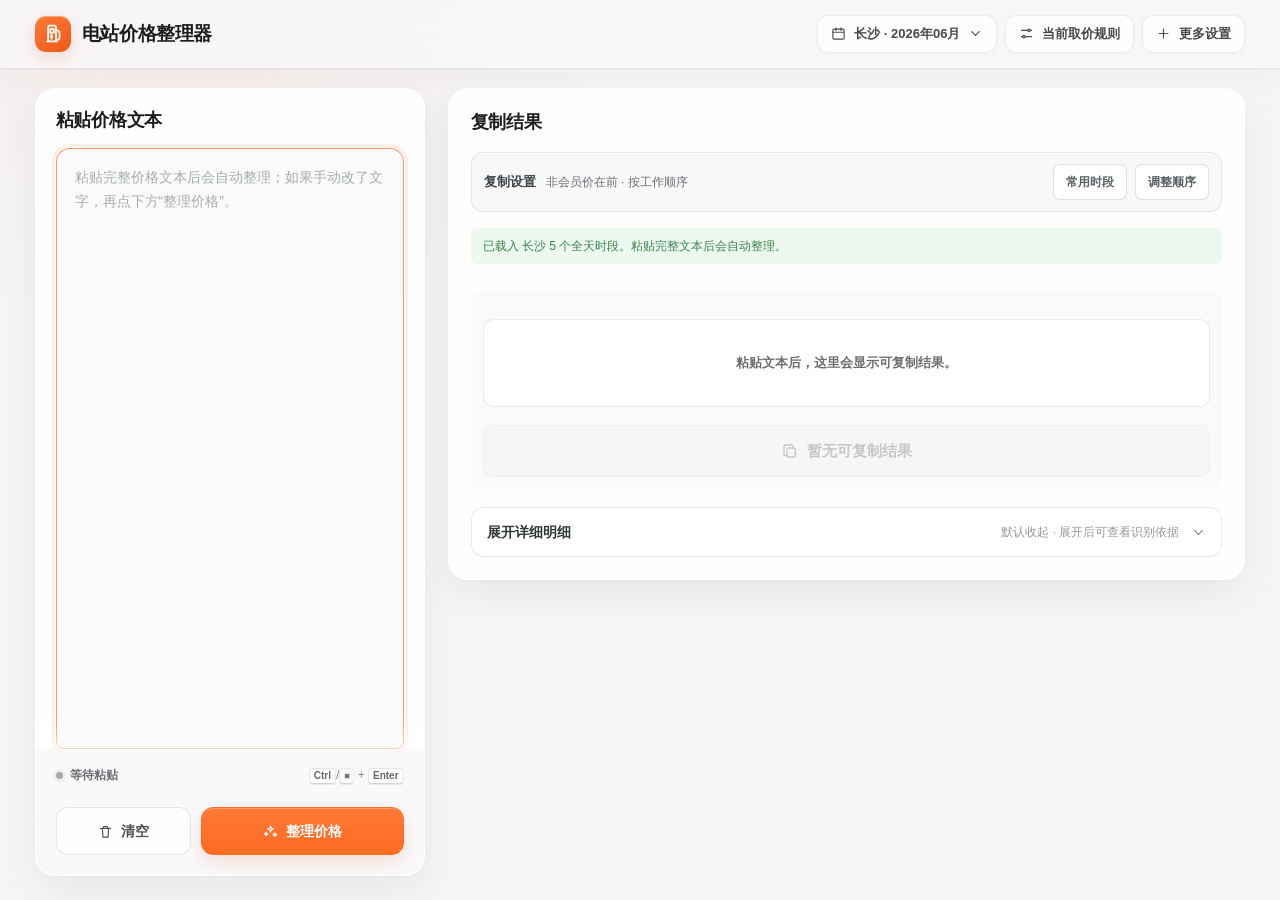
==== index.html @ b7d15fea "优化输入工作台与浮层交互" ====
<!doctype html>
<!--
版本：A+ 极简高频工作台 v03（2026-07-12）
更新内容：入口 HTML 同步为左右两栏结构；地区和月份收纳为紧凑状态按钮；复制结果使用动态价格块。
-->
<html lang="zh-CN">
<head>
  <meta charset="utf-8">
  <meta name="viewport" content="width=device-width, initial-scale=1">
  <title>电站价格整理器</title>
  <link rel="icon" href="data:,">
  <link rel="stylesheet" href="电站价格整理器.css">
</head>
<body class="v4 compact-html">
  <svg class="svg-sprite" aria-hidden="true" focusable="false">
    <defs>
      <symbol id="i-station" viewBox="0 0 24 24"><path d="M7 21V5a2 2 0 0 1 2-2h5a2 2 0 0 1 2 2v16"/><path d="M9.5 7h4v4h-4zM6 21h11"/><path d="M16 8h1.5L20 10.5V17a2 2 0 0 1-2 2h-2"/><path d="m11 13-1.2 2.4H12L10.7 18"/></symbol>
      <symbol id="i-bolt" viewBox="0 0 24 24"><path d="M13.5 2 5 13h6l-1 9 9-12h-6.5l1-8Z"/></symbol>
      <symbol id="i-chevron-right" viewBox="0 0 24 24"><path d="m9 5 7 7-7 7"/></symbol>
      <symbol id="i-chevron-down" viewBox="0 0 24 24"><path d="m6 9 6 6 6-6"/></symbol>
      <symbol id="i-pin" viewBox="0 0 24 24"><path d="M20 10c0 5-8 12-8 12S4 15 4 10a8 8 0 1 1 16 0Z"/><circle cx="12" cy="10" r="2.5"/></symbol>
      <symbol id="i-calendar" viewBox="0 0 24 24"><rect x="3" y="5" width="18" height="16" rx="2"/><path d="M16 3v4M8 3v4M3 10h18"/></symbol>
      <symbol id="i-help" viewBox="0 0 24 24"><circle cx="12" cy="12" r="9"/><path d="M9.8 9a2.3 2.3 0 1 1 3.8 1.75c-1 .76-1.6 1.18-1.6 2.25M12 17h.01"/></symbol>
      <symbol id="i-file" viewBox="0 0 24 24"><path d="M6 3h8l4 4v14H6z"/><path d="M14 3v5h5M9 13h6M9 17h6"/></symbol>
      <symbol id="i-sparkles" viewBox="0 0 24 24"><path d="m12 3 1.3 3.7L17 8l-3.7 1.3L12 13l-1.3-3.7L7 8l3.7-1.3L12 3ZM19 14l.8 2.2L22 17l-2.2.8L19 20l-.8-2.2L16 17l2.2-.8L19 14ZM5 13l.8 2.2L8 16l-2.2.8L5 19l-.8-2.2L2 16l2.2-.8L5 13Z"/></symbol>
      <symbol id="i-lightbulb" viewBox="0 0 24 24"><path d="M9 18h6M10 22h4M8.7 15.5A7 7 0 1 1 15.3 15.5c-.8.6-1.3 1.4-1.3 2.5h-4c0-1.1-.5-1.9-1.3-2.5Z"/></symbol>
      <symbol id="i-moon" viewBox="0 0 24 24"><path d="M19 15.5A8 8 0 0 1 8.5 5 8 8 0 1 0 19 15.5Z"/></symbol>
      <symbol id="i-flat" viewBox="0 0 24 24"><circle cx="12" cy="12" r="8"/><path d="M8 12h8"/></symbol>
      <symbol id="i-valley" viewBox="0 0 24 24"><circle cx="12" cy="12" r="8"/><path d="M12 7v9M8.5 12.5 12 16l3.5-3.5"/></symbol>
      <symbol id="i-peak" viewBox="0 0 24 24"><path d="M12 4 21 20H3L12 4Z"/><path d="M12 9v5M12 17h.01"/></symbol>
      <symbol id="i-alert-circle" viewBox="0 0 24 24"><circle cx="12" cy="12" r="9"/><path d="M12 7.5v6M12 17h.01"/></symbol>
      <symbol id="i-check" viewBox="0 0 24 24"><circle cx="12" cy="12" r="9"/><path d="m8 12 2.5 2.5L16 9"/></symbol>
      <symbol id="i-clock" viewBox="0 0 24 24"><circle cx="12" cy="12" r="9"/><path d="M12 7v5l3 2"/></symbol>
      <symbol id="i-user" viewBox="0 0 24 24"><circle cx="12" cy="8" r="3"/><path d="M6 20c.7-4 3-6 6-6s5.3 2 6 6"/></symbol>
      <symbol id="i-tag" viewBox="0 0 24 24"><path d="M20 13 13 20 4 11V4h7l9 9Z"/><circle cx="8.5" cy="8.5" r="1"/></symbol>
      <symbol id="i-copy" viewBox="0 0 24 24"><rect x="8" y="8" width="11" height="12" rx="2"/><path d="M16 8V6a2 2 0 0 0-2-2H6a2 2 0 0 0-2 2v10a2 2 0 0 0 2 2h2"/></symbol>
      <symbol id="i-download" viewBox="0 0 24 24"><path d="M12 3v12m-4-4 4 4 4-4M5 20h14"/></symbol>
      <symbol id="i-plus" viewBox="0 0 24 24"><path d="M12 5v14M5 12h14"/></symbol>
      <symbol id="i-arrow-right" viewBox="0 0 24 24"><path d="M5 12h14m-5-5 5 5-5 5"/></symbol>
      <symbol id="i-eye" viewBox="0 0 24 24"><path d="M2.5 12s3.5-6 9.5-6 9.5 6 9.5 6-3.5 6-9.5 6-9.5-6-9.5-6Z"/><circle cx="12" cy="12" r="2.5"/></symbol>
      <symbol id="i-sliders" viewBox="0 0 24 24"><path d="M4 7h10M18 7h2M4 17h2M10 17h10"/><circle cx="16" cy="7" r="2"/><circle cx="8" cy="17" r="2"/></symbol>
      <symbol id="i-refresh" viewBox="0 0 24 24"><path d="M20 7v5h-5M4 17v-5h5"/><path d="M6.1 8A7 7 0 0 1 18 6l2 6M18 16A7 7 0 0 1 6 18l-2-6"/></symbol>
      <symbol id="i-trash" viewBox="0 0 24 24"><path d="M4 7h16M9 7V4h6v3M7 7l1 14h8l1-14"/></symbol>
      <symbol id="i-close" viewBox="0 0 24 24"><path d="m6 6 12 12M18 6 6 18"/></symbol>
    </defs>
  </svg>

  <div class="app-shell">
    <nav class="topbar">
      <div class="brand">
        <span class="brand-mark"><svg class="icon"><use href="#i-station"></use></svg></span>
        <span class="brand-name">电站价格整理器</span>
      </div>

      <div class="top-actions">
        <button type="button" class="top-action-button" id="configSummaryBtn" aria-haspopup="true" aria-expanded="false">
          <svg class="icon icon-sm"><use href="#i-calendar"></use></svg>
          <span id="configSummaryText">长沙 · 2026年06月</span>
          <svg class="icon icon-sm"><use href="#i-chevron-down"></use></svg>
        </button>
        <button type="button" class="top-action-button" id="ruleTopBtn">
          <svg class="icon icon-sm"><use href="#i-sliders"></use></svg>
          当前取价规则
        </button>
        <button type="button" class="top-action-button" id="moreBtn" aria-haspopup="true" aria-expanded="false">
          <svg class="icon icon-sm"><use href="#i-plus"></use></svg>
          更多设置
        </button>
      </div>

      <div class="top-popover config-popover" id="configPopover" hidden>
        <div class="header-control region-control">
          <label for="regionSelect">地区</label>
          <svg class="icon control-icon"><use href="#i-pin"></use></svg>
          <select id="regionSelect" data-testid="region-select">
            <option value="changsha">长沙</option>
            <option value="jiangxi">江西</option>
          </select>
          <svg class="icon control-chevron" aria-hidden="true"><use href="#i-chevron-down"></use></svg>
        </div>
        <div class="header-control month-control">
          <label for="effectiveMonth">生效月份</label>
          <svg class="icon control-icon"><use href="#i-calendar"></use></svg>
          <select id="effectiveMonth" data-testid="effective-month" aria-label="生效月份"></select>
          <svg class="icon control-chevron" aria-hidden="true"><use href="#i-chevron-down"></use></svg>
        </div>
      </div>

      <div class="top-popover more-menu" id="moreMenu" hidden>
        <div class="more-action-grid">
          <button type="button" class="more-action-card" data-more-action="export"><span class="more-action-icon">⇩</span><span><strong>导出 Excel</strong><small>保存本次价格明细</small></span></button>
          <button type="button" class="more-action-card accent" data-more-action="timetable"><span class="more-action-icon">⌘</span><span><strong>时段表管理</strong><small>维护地区与月份配置</small></span></button>
          <button type="button" class="more-action-card" data-more-action="help"><span class="more-action-icon">?</span><span><strong>使用说明</strong><small>查看录入与核对方法</small></span></button>
        </div>
        <div class="sample-menu-section">
          <div class="sample-menu-head"><span><strong>内部样例</strong><small>仅用于内部回归核验</small></span><button type="button" data-more-action="samples">验证密钥</button></div>
        <div class="sample-row" id="sampleTools" hidden>
          <select id="sampleSelect" aria-label="回归样例">
            <option value="actual-fast">实际截图转录：快电价 / VIP 价</option>
            <option value="actual-diamond">实际截图转录：黑钻会员价 / 挂牌价</option>
            <option value="actual-huazi">实际截图转录：华自价 / VIP 价</option>
            <option value="actual-three">实际截图转录：三个价格取最低两个</option>
            <option value="history-mixed">历史样例：价格组前后混排</option>
            <option value="history-formula">历史样例：电费 + 服务费 = 总价</option>
            <option value="history-cross">历史样例：跨多个目标时段</option>
          </select>
          <button type="button" id="loadSampleBtn">载入样例</button>
        </div>
        </div>
        <div id="sampleLock" hidden>
          <button type="button" class="sample-loader" id="unlockSamplesBtn">解锁内部样例</button>
        </div>
      </div>

      <button type="button" class="help-circle" id="helpBtn" aria-label="使用说明" hidden>
        <svg class="icon icon-lg"><use href="#i-help"></use></svg>
      </button>
    </nav>

    <section class="schedule-panel" hidden>
      <div class="schedule-heading">
        <h2 id="scheduleTitle">长沙全天时段</h2>
        <div class="panel-kicker" id="scheduleMeta">2026-06</div>
      </div>
      <div class="timeline" id="timeline" aria-label="全天时段时间轴"></div>
      <div class="schedule-list" id="scheduleList" hidden></div>
    </section>

    <main class="workspace">
      <section class="panel input-panel">
        <div class="panel-head">
          <div class="panel-title">
            <h2>粘贴价格文本</h2>
          </div>
          <div class="minor-actions">
            <button type="button" class="secondary" id="resetResultBtn" hidden>重新整理</button>
          </div>
        </div>
        <div class="input-copy" hidden>粘贴完整文本后会自动整理</div>
        <textarea id="rawInput" maxlength="10000" data-testid="raw-input" spellcheck="false" placeholder="粘贴完整价格文本后会自动整理；如果手动改了文字，再点下方“整理价格”。"></textarea>
        <div class="input-counter" hidden><span id="inputCount">0</span>&nbsp;/&nbsp;10,000</div>
        <div class="input-tools">
          <div class="input-toolbar-meta" aria-live="polite">
            <span class="input-state" id="inputState">
              <span class="input-state-dot" aria-hidden="true"></span>
              <span id="inputStateText">等待粘贴</span>
            </span>
            <span class="input-shortcut"><kbd>Ctrl</kbd>/<kbd>⌘</kbd> + <kbd>Enter</kbd></span>
          </div>
          <div class="input-actions">
            <button type="button" class="clear-button" id="clearBtn">
              <svg class="icon icon-sm"><use href="#i-trash"></use></svg>
              清空
            </button>
            <button type="button" class="start-button" id="analyseBtn" data-testid="analyse-button">
              <svg class="icon icon-sm"><use href="#i-sparkles"></use></svg>
              整理价格
            </button>
          </div>
          <div class="input-tip" hidden>粘贴后自动整理</div>
        </div>
      </section>

      <section class="panel result-panel">
        <div class="result-header">
          <div class="result-heading-line">
            <h2>复制结果</h2>
          </div>
          <div class="result-summary" id="resultSummary" hidden>已载入时段，等待整理</div>
          <button type="button" class="detail-jump" id="detailJumpBtn" hidden>查看原始文本</button>
        </div>

        <div class="result-context-bar" aria-label="复制设置">
          <div class="result-context-summary">
            <span>复制设置</span>
            <strong id="copyRuleText">非会员价在前 · 按工作顺序</strong>
          </div>
          <div class="result-context-actions">
            <button type="button" id="commonSettingsBtn">常用时段</button>
            <button type="button" id="copySettingsBtn">调整顺序</button>
          </div>
        </div>

        <div class="recognition-cards" id="recognitionCards" hidden></div>

        <div class="notice-stack result-notice-stack" id="noticeStack" aria-live="polite"></div>

        <div class="compact-issue-banner" id="compactIssueBanner" role="alert" aria-live="assertive" hidden>
          <div class="compact-issue-main">
            <div class="compact-issue-heading">
              <span class="compact-issue-mark" aria-hidden="true">!</span>
              <div>
                <strong id="compactIssueTitle">发现待核对项</strong>
                <span id="compactIssueText">请逐项确认后再复制。</span>
              </div>
            </div>
            <button type="button" id="compactIssueBtn">开始处理</button>
          </div>
          <div class="compact-issue-list" id="compactIssueList" role="list" aria-label="待核对问题"></div>
        </div>

        <section class="copy-console" aria-label="复制结果预览">
          <div class="copy-content">
            <div class="copy-console-head">
              <strong>当前复制内容</strong>
            </div>
            <div class="copy-scroll">
              <div class="copy-labels" id="copyLabels"></div>
              <div class="copy-preview" id="copyPreview">
                <span class="copy-empty-state">粘贴文本后，这里会显示可复制结果。</span>
              </div>
            </div>
          </div>
          <button type="button" class="copy-main" id="copyBtn">
            <svg class="icon"><use href="#i-copy"></use></svg>
            复制结果
          </button>
        </section>

        <section class="core-price-section" id="corePriceSection" hidden>
          <div class="core-price-head">
            <h3>核心价格</h3>
            <span>可直接修改，复制内容会同步更新</span>
          </div>
          <div class="core-price-grid" id="corePriceGrid"></div>
        </section>

        <details class="detail-fold">
          <summary>
            <strong>展开详细明细</strong>
            <span class="detail-fold-note">默认收起 · 展开后可查看识别依据</span>
            <svg class="icon icon-sm"><use href="#i-chevron-down"></use></svg>
          </summary>

          <section class="detail-section">
            <div class="detail-toolbar">
              <h3>价格明细（可编辑）</h3>
              <div class="result-actions">
                <div class="common-switch-wrap">
                  <label class="switch-control">
                    <input type="checkbox" id="commonOnlyToggle">
                    <span class="switch-track"></span>
                    <span>仅显示常用时段</span>
                  </label>
                  <span class="panel-note" id="hiddenPeriodMeta"></span>
                </div>
                <span class="panel-note" id="visiblePeriodMeta">显示全部时段</span>
              </div>
            </div>
            <div class="issue-mode-banner" id="issueModeBanner" hidden>
              <div>
                <strong>正在查看需核对项</strong>
                <span id="issueModeText">共 0 项，请逐项检查后再复制。</span>
              </div>
              <button type="button" id="showAllRowsBtn">查看全部</button>
            </div>
            <div class="table-wrap">
              <table>
                <colgroup>
                  <col style="width:48px">
                  <col style="width:105px">
                  <col style="width:130px">
                  <col style="width:165px">
                  <col style="width:120px">
                  <col style="width:120px">
                  <col style="width:220px">
                </colgroup>
                <thead>
                  <tr>
                    <th></th>
                    <th>时段</th>
                    <th>时段范围</th>
                    <th>识别到的价格（元/度）</th>
                    <th>非会员价（元/度）</th>
                    <th>会员价（元/度）</th>
                    <th>状态</th>
                  </tr>
                </thead>
                <tbody id="resultBody"></tbody>
              </table>
            </div>
            <button type="button" class="fold-row" id="expandHiddenBtn" hidden>
              <svg class="icon icon-sm"><use href="#i-chevron-down"></use></svg>
              <strong id="expandHiddenText">展开其他时段</strong>
              <span>收起后价格仍会保留</span>
            </button>
          </section>

          <section class="rail-card raw-preview-card" id="auditDetails">
            <h2>识别原价明细</h2>
            <p class="rail-card-subtitle">按原始时段展示识别到的全部价格，重点标出采用的总价。</p>
            <div class="audit-body raw-text-body" id="auditBody">粘贴文本后，这里显示原始内容。</div>
          </section>
        </details>

        <div class="result-bottom">
          <button type="button" class="add-period" id="addPeriodBtn">添加时段</button>
          <div class="result-bottom-actions">
            <button type="button" class="primary issue-action" id="issueActionBtn" hidden>处理问题</button>
            <button type="button" id="exportExcelBtn">导出 Excel</button>
          </div>
        </div>
      </section>

      <aside class="right-rail" hidden>
        <section class="rail-card status-card">
          <h2>识别状态</h2>
          <div class="status-ring" id="statusRing">
            <div class="status-ring-copy"><strong id="statusRingValue">0</strong><span>已识别</span></div>
          </div>
          <div class="status-legend">
            <div class="legend-row"><span class="legend-dot green"></span><span>已识别</span><b id="recognizedCount">0</b></div>
            <div class="legend-row"><span class="legend-dot blue"></span><span>需核对</span><b id="reviewCount">0</b></div>
            <div class="legend-row"><span class="legend-dot gray"></span><span>缺失</span><b id="missingCount">0</b></div>
          </div>
        </section>
        <section class="rail-card info-card">
          <h2>识别说明</h2>
          <div class="info-list">
            <div class="info-row"><span id="recognizedInfo">识别出 0 个时段</span></div>
            <div class="info-row"><span id="memberInfo">等待会员价信息</span></div>
            <div class="info-row"><span id="effectiveMonthInfo">生效月份：2026年06月</span></div>
            <div class="info-row"><span id="regionInfo">地区：长沙</span></div>
          </div>
          <button type="button" class="rule-link" id="ruleBtn" hidden>查看当前取价规则</button>
        </section>
      </aside>
    </main>
  </div>

  <div class="overlay" id="modalOverlay" hidden></div>

  <div class="undo-toast" id="undoToast" hidden role="status" aria-live="polite">
    <span>已清空原始文本</span>
    <button type="button" id="undoClearBtn">撤销</button>
  </div>

  <aside class="popover rule-popover" id="rulePopover" hidden aria-label="当前取价规则">
    <div class="drawer-head">
      <div>
        <div class="eyebrow">当前取价规则</div>
        <h2>系统怎样选择价格</h2>
      </div>
      <button type="button" class="icon-button" data-close-layer aria-label="关闭"><svg class="icon"><use href="#i-close"></use></svg></button>
    </div>
    <div class="rule-list">
      <div class="rule-item"><b>1</b><div><strong>先确认可信总价</strong><span>按时段和价格组整理，只保留总价；电费、服务费、优惠和补贴不参与最终取价。</span></div></div>
      <div class="rule-item"><b>2</b><div><strong>价格高低是硬规则</strong><span>最低可信总价作为会员价，第二低的不同总价作为非会员价。</span></div></div>
      <div class="rule-item"><b>3</b><div><strong>公式冲突必须核对</strong><span>显示总价不等于电费与服务费之和时，保留推断结果并标记“需核对”。</span></div></div>
      <div class="rule-item"><b>4</b><div><strong>名称和位置只作辅助</strong><span>会员、VIP、挂牌价及数字顺序用于提高置信度，不能覆盖价格高低和公式校验。</span></div></div>
    </div>
  </aside>

  <section class="modal" id="commonModal" hidden role="dialog" aria-modal="true" aria-labelledby="commonModalTitle">
    <div class="drawer-head">
      <div>
        <div class="eyebrow">常用时段</div>
        <h2 id="commonModalTitle">选择日常需要的时段</h2>
        <p>首次保存后，页面会默认只显示这些时段。</p>
      </div>
      <button type="button" class="icon-button" data-close-layer aria-label="关闭"><svg class="icon"><use href="#i-close"></use></svg></button>
    </div>
    <div class="period-choice-grid" id="commonPeriodChoices"></div>
    <div class="modal-footer split-footer">
      <div>
        <button type="button" class="text-button" id="restorePreferenceBtn">恢复地区默认</button>
        <button type="button" class="danger-button" id="clearPreferenceBtn">清除个人设置</button>
      </div>
      <button type="button" class="primary" id="savePreferenceBtn">保存并收起</button>
    </div>
  </section>

  <section class="modal copy-modal" id="copyModal" hidden role="dialog" aria-modal="true" aria-labelledby="copyModalTitle">
    <div class="drawer-head">
      <div>
        <div class="eyebrow">输出设置</div>
        <h2 id="copyModalTitle">调整复制顺序</h2>
        <p>设置会按地区保存，下次直接使用。</p>
      </div>
      <button type="button" class="icon-button" data-close-layer aria-label="关闭"><svg class="icon"><use href="#i-close"></use></svg></button>
    </div>
    <div class="setting-section">
      <h3>每个时段的价格顺序</h3>
      <div class="segmented" id="priceOrderOptions">
        <button type="button" data-price-order="member-first">会员价在前</button>
        <button type="button" data-price-order="nonmember-first">非会员价在前</button>
      </div>
    </div>
    <div class="setting-section">
      <div class="setting-title">
        <h3>时段顺序</h3>
        <span>使用箭头调整</span>
      </div>
      <div class="copy-order-list" id="copyOrderList"></div>
    </div>
    <div class="setting-section copy-live-section">
      <div class="setting-title">
        <h3>实时预览</h3>
        <span id="copyDraftRuleText">非会员价在前 · 按工作顺序</span>
      </div>
      <div class="copy-live-scroll">
        <div class="copy-labels" id="copyDraftLabels"></div>
        <div class="copy-preview" id="copyDraftPreview"><span>粘贴文本后，这里会显示可复制结果。</span></div>
      </div>
    </div>
    <div class="modal-footer">
      <button type="button" class="secondary" data-close-layer>取消</button>
      <button type="button" class="primary" id="saveCopySettingsBtn">保存设置</button>
    </div>
  </section>

  <aside class="help-drawer" id="helpDrawer" hidden aria-label="使用说明">
    <div class="drawer-head">
      <div>
        <div class="eyebrow">快速上手</div>
        <h2 id="helpDrawerTitle">使用说明</h2>
      </div>
      <button type="button" class="icon-button" data-close-layer aria-label="关闭"><svg class="icon"><use href="#i-close"></use></svg></button>
    </div>
    <div id="helpOverview">
      <div class="help-complete-label">4 步完成</div>
      <div class="quick-steps">
        <div class="quick-step"><b>1</b><div><strong>粘贴价格文本</strong><span>完整粘贴后自动整理。</span></div></div>
        <div class="quick-step"><b>2</b><div><strong>查看复制结果</strong><span>确认预览内容和顺序。</span></div></div>
        <div class="quick-step"><b>3</b><div><strong>处理异常</strong><span>只在有问题时出现提醒。</span></div></div>
        <div class="quick-step"><b>4</b><div><strong>复制并清空</strong><span>继续处理下一份价格。</span></div></div>
      </div>
      <div class="help-checklist">
        <div class="help-check-title"><svg class="icon"><use href="#i-check"></use></svg><span>提交前检查</span></div>
        <div class="help-check-item"><svg class="icon"><use href="#i-check"></use></svg><span>请对照截图检查时段和价格。</span></div>
        <div class="help-check-item"><svg class="icon"><use href="#i-check"></use></svg><span>尤其注意“需核对”和“缺失”项目。</span></div>
      </div>
      <div class="eyebrow help-index-title">各部分说明</div>
      <p class="help-index-note">按主题查看详细说明</p>
      <div class="help-links" id="helpLinks"></div>
    </div>
    <div id="helpDetail" hidden>
      <button type="button" class="back-button" id="helpBackBtn">← 返回目录</button>
      <div class="help-detail-body" id="helpDetailBody"></div>
    </div>
  </aside>

  <script src="时段配置.js"></script>
  <script src="电站价格整理器.js"></script>
</body>
</html>
---- 电站价格整理器.css ----
* { box-sizing: border-box; }
[hidden] { display: none !important; }
body { margin: 0; min-height: 100vh; }
button, input, select, textarea { font: inherit; }
button, details summary { cursor: pointer; }
.mono { font-family: ui-monospace, "SFMono-Regular", Consolas, monospace; white-space: nowrap; }
.status { display: inline-flex; align-items: center; white-space: nowrap; }
body.v3{--paper:#f5f5f7;--panel:#ffffff;--ink:#1d1d1f;--muted:#6e6e73;--line:rgba(0,0,0,.09);--navy:#0071e3;--teal:#0071e3;--orange:#c93400;--gold:#ff9f0a;--danger:#d70015;--soft-danger:#fff0f1;--soft-teal:#eaf7ed;--shadow:0 20px 55px rgba(0,0,0,.075);min-width:1180px;color:var(--ink);background:radial-gradient(circle at 78% 0,rgba(0,113,227,.09),transparent 28%),var(--paper);background-size:auto;font-family:-apple-system,BlinkMacSystemFont,"SF Pro Text","PingFang SC","Microsoft YaHei UI",sans-serif;-webkit-font-smoothing:antialiased;}.v3 .app-shell{width:min(1840px,calc(100vw - 48px));margin:0 auto;padding:24px 0 48px;}.v3 .topbar{display:flex;align-items:center;justify-content:space-between;min-height:58px;padding:0 4px;}.v3 .brand{display:flex;align-items:center;gap:11px;font-size:17px;font-weight:750;letter-spacing:-.02em;}.v3 .brand-mark{display:grid;place-items:center;width:32px;height:32px;color:#fff;background:var(--ink);border-radius:9px;}.v3 .top-actions{display:flex;align-items:center;gap:9px;}.v3 button{min-height:44px;padding:0 18px;color:var(--ink);background:#fff;border:1px solid var(--line);border-radius:999px;font-size:14px;font-weight:650;transition:transform .16s ease,box-shadow .16s ease,background .16s ease;}.v3 button:hover{transform:translateY(-1px);box-shadow:0 8px 22px rgba(0,0,0,.09);}.v3 button.primary,.v3 .copy-main{color:#fff;background:#0071e3;border-color:#0071e3;}.v3 button.primary:hover,.v3 .copy-main:hover{background:#0077ed;}.v3 button.secondary{background:#fff;}.v3 .top-button{background:rgba(255,255,255,.84);}.v3 .top-button.quiet{color:var(--muted);background:transparent;}.v3 .masthead{display:grid;grid-template-columns:1fr auto;gap:32px;align-items:end;margin:28px 0 22px;padding:6px 4px;color:var(--ink);background:transparent;border-radius:0;box-shadow:none;overflow:visible;}.v3 .masthead::after{display:none;}.v3 .eyebrow{color:#0071e3;font-size:14px;font-weight:750;letter-spacing:0;text-transform:none;}.v3 h1{margin:8px 0 8px;font-size:42px;line-height:1.08;letter-spacing:-.045em;}.v3 .subtitle{color:var(--muted);font-size:16px;line-height:1.55;}.v3 .control-strip{display:flex;gap:10px;align-items:end;margin:0;padding:8px;background:rgba(255,255,255,.75);border:1px solid rgba(255,255,255,.92);border-radius:16px;box-shadow:0 8px 30px rgba(0,0,0,.05);}.v3 .control{width:190px;}.v3 .control label{margin:0 0 5px 7px;color:#86868b;font-size:12px;font-weight:650;}.v3 select,.v3 input[type="month"]{height:46px;padding:0 12px;color:var(--ink);background:#fff;border:1px solid var(--line);border-radius:10px;font-size:16px;font-weight:650;}.v3 select:focus,.v3 input:focus,.v3 textarea:focus{border-color:#0071e3;box-shadow:0 0 0 3px rgba(0,113,227,.12);}.v3 .schedule-panel{display:grid;grid-template-columns:200px 1fr;gap:28px;align-items:center;margin-bottom:22px;padding:19px 24px;background:#fff;border:0;border-radius:20px;box-shadow:0 8px 28px rgba(0,0,0,.045);}.v3 .schedule-heading h2{margin:0 0 4px;font-size:17px;}.v3 .panel-kicker{color:var(--muted);font-size:14px;}.v3 .timeline{display:flex;min-height:48px;background:#eeeef0;border:0;border-radius:11px;}.v3 .timeline-segment{min-width:30px;padding:6px;color:#4a4a4e;background:#eeeef0;border-right:2px solid #fff;font-size:12px;font-weight:700;}.v3 .timeline-segment.tone-1,.v3 .timeline-segment.tone-2{background:#dff3ff;}.v3 .timeline-segment.tone-4{color:#7f2b12;background:#ffe5d7;}.v3 .timeline-segment.tone-5{background:#eeeef0;}.v3 .workspace{display:grid;grid-template-columns:minmax(430px,.78fr) minmax(820px,1.62fr);gap:22px;align-items:start;}.v3 .panel{overflow:hidden;background:#fff;border:0;border-radius:24px;box-shadow:var(--shadow);}.v3 .panel-head{display:flex;align-items:center;justify-content:space-between;padding:22px 24px 18px;background:#fff;border-bottom:1px solid var(--line);}.v3 .panel-title{display:flex;align-items:center;gap:11px;}.v3 .panel-head h2{margin:0;font-size:19px;letter-spacing:-.02em;}.v3 .step-no{display:grid;place-items:center;width:31px;height:31px;color:#fff;background:var(--ink);border-radius:9px;font:750 13px -apple-system,BlinkMacSystemFont,sans-serif;}.v3 .panel-note{color:var(--muted);font-size:13px;}.v3 textarea{display:block;width:calc(100% - 40px);min-height:540px;margin:20px;padding:21px;resize:vertical;color:#3a3a3c;background:#f7f7f9;border:1px solid var(--line);border-radius:16px;font:15px/1.85 ui-monospace,"SFMono-Regular",Consolas,monospace;}.v3 .input-tools{display:grid;gap:12px;padding:0 20px 20px;}.v3 .input-footer{display:flex;align-items:center;justify-content:space-between;color:var(--muted);font-size:13px;}.v3 .button-row{display:flex;gap:8px;}.v3 .sample-row{display:grid;grid-template-columns:1fr auto;gap:8px;padding:12px;background:#f7f7f9;border-radius:13px;}.v3 .notice-stack{display:grid;gap:8px;padding:14px 19px 0;}.v3 .notice{padding:11px 13px;color:#31553b;background:#eef8f0;border:0;border-left:4px solid #34c759;border-radius:10px;font-size:13px;line-height:1.5;}.v3 .notice.warn{color:#7a451a;background:#fff5e8;border-color:#ff9f0a;}.v3 .notice.danger{color:#8c2631;background:#fff0f1;border-color:#d70015;}.v3 .copy-console{display:grid;grid-template-columns:auto 1fr;gap:16px;align-items:center;margin:19px;padding:16px;background:#f7f7f9;border:1px solid var(--line);border-radius:17px;overflow:visible;}.v3 .copy-actions{position:relative;display:flex;align-items:center;gap:8px;}.v3 .copy-main{height:64px;padding:0 22px;border-radius:14px;font-size:17px;font-weight:750;}.v3 .copy-settings{position:relative;width:48px;height:48px;padding:0;color:#0058b0;background:#eaf4ff;border:0;border-radius:13px;font-size:20px;}.v3 .spark{position:absolute;color:#ff9f0a;font-size:11px;pointer-events:none;}.v3 .spark-one{right:-3px;top:-9px;}.v3 .spark-two{right:5px;bottom:-10px;}.v3 .copy-settings.sparkle .spark{animation:sparkle .65s ease-in-out 2;}@keyframes sparkle{0%,100%{transform:scale(.7) rotate(0);opacity:.35;}50%{transform:scale(1.25) rotate(18deg);opacity:1;}}.v3 .copy-content{min-width:0;}.v3 .copy-console-head{display:flex;justify-content:space-between;align-items:center;padding:0 0 9px;color:var(--ink);background:transparent;border:0;}.v3 .copy-console-head strong{font-size:15px;}.v3 .copy-console-head small{color:var(--muted);font-size:12px;font-weight:600;}.v3 .copy-scroll{overflow-x:auto;padding:0;}.v3 .copy-labels,.v3 .copy-preview{display:grid;grid-template-columns:repeat(var(--copy-count,1),minmax(100px,1fr));min-width:calc(var(--copy-count,1) * 100px);}.v3 .copy-labels{overflow:hidden;background:#fff;border:1px solid var(--line);border-bottom:0;border-radius:11px 11px 0 0;}.v3 .copy-labels span{padding:10px 7px 4px;color:var(--muted);border-right:1px solid var(--line);font-size:12px;font-weight:600;text-align:center;}.v3 .copy-preview{color:var(--ink);background:#fff;border:1px solid var(--line);border-top:0;border-radius:0 0 11px 11px;font:750 17px/1 ui-monospace,"SFMono-Regular",Consolas,monospace;}.v3 .copy-preview span{padding:7px 7px 12px;border-right:1px solid var(--line);text-align:center;}.v3 .copy-labels span:last-child,.v3 .copy-preview span:last-child{border-right:0;}.v3 .result-actions{display:flex;align-items:center;justify-content:space-between;gap:12px;padding:0 20px 15px;}.v3 .common-switch-wrap{display:flex;align-items:center;gap:10px;}.v3 .switch-control{display:inline-flex;align-items:center;gap:9px;padding:9px 12px;color:#0058b0;background:#eaf4ff;border-radius:999px;font-size:13px;font-weight:700;cursor:pointer;}.v3 .switch-control input{position:absolute;opacity:0;pointer-events:none;}.v3 .switch-track{position:relative;width:38px;height:22px;background:#c7c7cc;border-radius:999px;transition:.18s;}.v3 .switch-track::after{content:"";position:absolute;left:2px;top:2px;width:18px;height:18px;background:#fff;border-radius:50%;box-shadow:0 1px 4px rgba(0,0,0,.2);transition:.18s;}.v3 .switch-control input:checked + .switch-track{background:#0071e3;}.v3 .switch-control input:checked + .switch-track::after{transform:translateX(16px);}.v3 .table-wrap{margin:0 20px;overflow-x:auto;border:1px solid var(--line);border-radius:16px;}.v3 table{width:100%;min-width:860px;border-collapse:collapse;table-layout:fixed;font-size:14px;}.v3 th,.v3 td{padding:14px 11px;border-bottom:1px solid var(--line);}.v3 th{position:static;color:#77777c;background:#fafafa;font-size:12px;font-weight:650;letter-spacing:0;}.v3 tbody tr:hover{background:#f8fbff;}.v3 tbody tr.edited{background:#fff9ef;}.v3 tbody tr.error-row{background:#fff6f7;}.v3 .period-cell strong{display:block;margin-bottom:3px;font-size:15px;}.v3 .period-cell span{color:var(--muted);font:12px ui-monospace,"SFMono-Regular",Consolas,monospace;}.v3 .source-cell{max-width:200px;color:#515156;font-size:13px;line-height:1.45;}.v3 .price-input{width:94px;height:40px;padding:0 9px;color:var(--ink);border:1px solid var(--line);border-radius:9px;font:750 14px ui-monospace,"SFMono-Regular",Consolas,monospace;}.v3 .row-select{width:17px;height:17px;accent-color:#0071e3;}.v3 .status{padding:7px 10px;font-size:12px;font-weight:700;}.v3 .status.ok{color:#248a3d;background:#eaf7ed;}.v3 .status.review{color:#9a4b00;background:#fff1e4;}.v3 .status.missing{color:#b00020;background:#ffeaed;}.v3 .status.manual{color:#7a4a00;background:#fff2d5;}.v3 .fold-row{display:flex;align-items:center;justify-content:center;gap:8px;width:calc(100% - 40px);margin:12px 20px 0;padding:13px;color:var(--muted);background:#fafafa;border:1px dashed rgba(0,0,0,.15);border-radius:12px;font-size:13px;}.v3 .fold-row strong{color:var(--ink);}.v3 details.audit{margin:14px 20px 0;background:transparent;border:0;border-top:1px solid var(--line);border-radius:0;}.v3 details.audit summary{display:flex;justify-content:space-between;align-items:center;padding:15px 3px;color:var(--muted);font-size:13px;font-weight:600;}.v3 details.audit summary small{color:var(--muted);font-size:12px;font-weight:500;}.v3 .audit-body{padding:0 3px 14px;}.v3 .audit-item{padding:11px 0;border-top:1px solid var(--line);font-size:13px;line-height:1.65;}.v3 .audit-item strong{color:var(--ink);}.v3 footer{margin:22px 0 0;padding:14px 18px;color:#7d2b0f;background:#fff0e8;border-left:4px solid #ff7a36;border-radius:11px;font-size:13px;font-weight:650;text-align:left;}.v3 .overlay{position:fixed;inset:0;z-index:20;background:rgba(0,0,0,.18);}.v3 .drawer-head{display:flex;align-items:flex-start;justify-content:space-between;gap:20px;}.v3 .drawer-head h2{margin:5px 0 5px;font-size:23px;letter-spacing:-.025em;}.v3 .drawer-head p{margin:0;color:var(--muted);font-size:13px;}.v3 .icon-button{flex:0 0 auto;width:40px;height:40px;min-height:40px;padding:0;border-radius:50%;font-size:20px;font-weight:500;}.v3 .popover{position:fixed;right:34px;top:78px;z-index:30;width:390px;padding:21px;background:#fff;border-radius:21px;box-shadow:0 28px 80px rgba(0,0,0,.18);}.v3 .rule-list{display:grid;gap:9px;margin-top:16px;}.v3 .rule-item{display:grid;grid-template-columns:28px 1fr;gap:11px;padding:12px;background:#f5f5f7;border-radius:13px;}.v3 .rule-item b{display:grid;place-items:center;width:27px;height:27px;color:#fff;background:var(--ink);border-radius:8px;font-size:11px;}.v3 .rule-item strong{display:block;margin-bottom:3px;font-size:14px;}.v3 .rule-item span{color:var(--muted);font-size:13px;line-height:1.5;}.v3 .modal{position:fixed;left:50%;top:50%;z-index:30;width:min(640px,calc(100vw - 40px));padding:23px;background:#fff;border-radius:24px;box-shadow:0 30px 90px rgba(0,0,0,.22);transform:translate(-50%,-50%);}.v3 .period-choice-grid{display:grid;grid-template-columns:1fr 1fr;gap:9px;margin:18px 0;}.v3 .period-choice{display:flex;align-items:center;gap:11px;padding:13px;background:#f7f7f9;border:1px solid var(--line);border-radius:13px;cursor:pointer;}.v3 .period-choice input{width:17px;height:17px;accent-color:#0071e3;}.v3 .period-choice strong{display:block;margin-bottom:3px;font-size:14px;}.v3 .period-choice small{color:var(--muted);font-size:13px;}.v3 .modal-footer{display:flex;justify-content:flex-end;gap:9px;margin-top:18px;padding-top:14px;border-top:1px solid var(--line);}.v3 .split-footer{justify-content:space-between;}.v3 .split-footer > div{display:flex;gap:6px;}.v3 .text-button{padding:0 10px;color:var(--muted);background:transparent;border-color:transparent;}.v3 .danger-button{padding:0 12px;color:var(--danger);border-color:rgba(215,0,21,.18);}.v3 .setting-section{margin-top:20px;}.v3 .setting-section h3{margin:0 0 10px;font-size:14px;}.v3 .setting-title{display:flex;align-items:center;justify-content:space-between;}.v3 .setting-title span{color:var(--muted);font-size:12px;}.v3 .segmented{display:grid;grid-template-columns:1fr 1fr;padding:4px;background:#eeeef0;border-radius:11px;}.v3 .segmented button{min-height:40px;background:transparent;border:0;border-radius:8px;font-size:13px;}.v3 .segmented button.active{background:#fff;box-shadow:0 2px 9px rgba(0,0,0,.08);}.v3 .copy-order-list{display:grid;gap:8px;}.v3 .copy-order-item{display:grid;grid-template-columns:1fr auto;gap:12px;align-items:center;padding:12px;background:#f7f7f9;border:1px solid var(--line);border-radius:13px;}.v3 .copy-order-item strong{display:block;margin-bottom:3px;font-size:14px;}.v3 .copy-order-item small{color:var(--muted);font-size:12px;}.v3 .copy-order-arrows{display:flex;gap:6px;}.v3 .copy-order-arrows button{width:34px;height:34px;min-height:34px;padding:0;border-radius:9px;font-size:15px;}.v3 .help-drawer{position:fixed;inset:0 0 0 auto;z-index:30;width:460px;padding:26px;overflow-y:auto;background:#fff;box-shadow:-18px 0 70px rgba(0,0,0,.16);}.v3 .quick-steps{display:grid;gap:9px;margin:20px 0;}.v3 .quick-step{display:grid;grid-template-columns:30px 1fr;gap:11px;padding:13px;background:#f5f5f7;border-radius:13px;}.v3 .quick-step b{display:grid;place-items:center;width:28px;height:28px;color:#fff;background:#0071e3;border-radius:8px;font-size:12px;}.v3 .quick-step strong{display:block;margin-bottom:3px;font-size:14px;}.v3 .quick-step span{color:var(--muted);font-size:13px;}.v3 .help-warning{margin:13px 0 19px;padding:13px 14px;color:#7d2b0f;background:#fff0e8;border-left:4px solid #ff7a36;border-radius:11px;font-size:13px;font-weight:650;line-height:1.55;}.v3 .help-index-title{margin-bottom:3px;}.v3 .help-links{border-top:1px solid var(--line);}.v3 .help-link{display:flex;justify-content:space-between;width:100%;min-height:auto;padding:14px 2px;background:transparent;border:0;border-bottom:1px solid var(--line);border-radius:0;text-align:left;}.v3 .help-link strong{display:block;margin-bottom:3px;font-size:15px;}.v3 .help-link small{color:var(--muted);font-size:13px;font-weight:500;}.v3 .back-button{margin:4px 0 18px;padding:0 12px;color:#0071e3;background:#eaf4ff;border:0;}.v3 .help-detail-body h3{margin:0 0 12px;font-size:24px;}.v3 .help-detail-body p,.v3 .help-detail-body li{color:#4a4a4e;font-size:14px;line-height:1.75;}@media (max-width:1250px){body.v3{min-width:0;}.v3 .app-shell{width:min(100% - 30px,1580px);}.v3 .workspace{grid-template-columns:1fr;}.v3 textarea{min-height:390px;}}@media (max-width:760px){.v3 .app-shell{width:min(100% - 18px,1580px);padding-top:10px;}.v3 .topbar{align-items:flex-start;gap:10px;}.v3 .top-actions{flex-wrap:wrap;justify-content:flex-end;}.v3 .top-button{min-height:38px;padding:0 11px;font-size:12px;}.v3 .masthead{grid-template-columns:1fr;margin-top:18px;}.v3 h1{font-size:32px;}.v3 .control-strip{width:100%;}.v3 .control{width:50%;}.v3 .schedule-panel{grid-template-columns:1fr;gap:12px;}.v3 .copy-console{grid-template-columns:1fr;}.v3 .copy-actions{justify-content:space-between;}.v3 .result-actions{align-items:flex-start;flex-direction:column;}.v3 .period-choice-grid{grid-template-columns:1fr;}.v3 .split-footer{align-items:flex-start;flex-direction:column;}.v3 .help-drawer{width:min(100%,460px);}}body.v4{--canvas:#fbfaf8;--surface:#ffffff;--surface-soft:#fcfaf8;--text:#211f1d;--muted:#89837e;--subtle:#aaa39d;--line:#e9e2dc;--line-strong:#ded5ce;--accent:#d85c24;--accent-dark:#bd4819;--accent-soft:#fff3ec;--blue:#4a77b8;--blue-soft:#edf4ff;--green:#3b9a57;--green-soft:#edf8ef;--amber:#b56b25;--amber-soft:#fff5e8;--red:#c75050;--red-soft:#fff0f0;min-width:1180px;color:var(--text);background:radial-gradient(circle at 17% 14%,rgba(225,107,49,.045),transparent 23%),linear-gradient(180deg,#fff 0,var(--canvas) 22%,#fff 100%);font-family:"HarmonyOS Sans SC","MiSans","PingFang SC","Microsoft YaHei UI",sans-serif;-webkit-font-smoothing:antialiased;}.v4 .svg-sprite{position:absolute;width:0;height:0;overflow:hidden;}.v4 .icon{width:18px;height:18px;flex:0 0 auto;fill:none;stroke:currentColor;stroke-width:1.8;stroke-linecap:round;stroke-linejoin:round;}.v4 .icon-sm{width:15px;height:15px;}.v4 .icon-lg{width:21px;height:21px;}.v4 .app-shell{width:100%;min-height:100vh;}.v4 button,.v4 input,.v4 select,.v4 textarea{font:inherit;}.v4 button{color:inherit;}.v4 .topbar{display:flex;align-items:center;min-height:82px;padding:0 30px;background:rgba(255,255,255,.94);border-bottom:1px solid var(--line);backdrop-filter:blur(16px);}.v4 .brand{display:flex;align-items:center;gap:14px;min-width:0;}.v4 .brand-mark{display:grid;place-items:center;width:40px;height:40px;color:#fff;background:linear-gradient(145deg,#e36a2e,#c84816);border-radius:11px;box-shadow:0 7px 18px rgba(210,82,29,.22);}.v4 .brand-mark .icon{width:23px;height:23px;stroke-width:2.2;}.v4 .brand-name{font-size:24px;font-weight:760;letter-spacing:-.035em;white-space:nowrap;}.v4 .brand-divider{width:1px;height:24px;margin:0 3px;background:var(--line-strong);}.v4 .brand-subtitle{color:var(--muted);font-size:15px;white-space:nowrap;}.v4 .top-actions{display:flex;align-items:center;gap:16px;margin-left:auto;}.v4 .header-control{display:flex;align-items:center;gap:9px;height:50px;padding:0 14px;background:#fff;border:1px solid var(--line-strong);border-radius:11px;box-shadow:0 2px 5px rgba(80,53,38,.02);}.v4 .region-control{width:178px;}.v4 .month-control{width:236px;}.v4 .header-control label{color:var(--muted);font-size:14px;white-space:nowrap;}.v4 .header-control .control-icon{color:#3f3a36;}.v4 .header-control .control-chevron{width:15px;height:15px;margin-left:auto;color:#3f3a36;}.v4 .header-control .control-icon,.v4 .header-control .control-chevron{pointer-events:none;}.v4 .header-control select,.v4 .header-control input[type="month"]{min-width:0;flex:1;width:100%;height:44px;padding:0;color:var(--text);background-color:transparent;border:0;outline:none;box-shadow:none;font-size:15px;font-weight:680;appearance:none;-webkit-appearance:none;}.v4 .header-control select{cursor:pointer;}.v4 .header-control input[type="month"]{cursor:pointer;}.v4 .header-control input[type="month"]::-webkit-calendar-picker-indicator{display:none;}.v4 .help-circle{display:grid;place-items:center;width:42px;height:42px;min-height:42px;padding:0;color:#716c67;background:transparent;border:0;border-radius:50%;}.v4 .help-circle:hover{color:var(--accent);background:var(--accent-soft);}.v4 .workflow{display:grid;grid-template-columns:repeat(3,1fr);width:calc(100% - 52px);margin:27px auto 24px;overflow:hidden;background:linear-gradient(90deg,#fff6ef 0%,#fff 50%,#fbfaf9 100%);border:1px solid #ecd9cd;border-radius:20px;}.v4 .workflow-step{position:relative;display:flex;align-items:center;gap:14px;min-height:74px;padding:0 48px;border-right:1px solid #eee2da;}.v4 .workflow-step:last-child{border-right:0;}.v4 .workflow-no{display:grid;place-items:center;width:38px;height:38px;color:#fff;background:linear-gradient(145deg,#9b9691,#726d68);border-radius:50%;font-size:17px;font-weight:720;box-shadow:0 5px 13px rgba(78,65,58,.14);}.v4 .workflow-step.active .workflow-no{background:linear-gradient(145deg,#e16b31,#bd4517);}.v4 .workflow-copy strong{display:block;margin-bottom:3px;font-size:16px;}.v4 .workflow-copy span{color:var(--muted);font-size:12px;}.v4 .workflow-chevron{position:absolute;right:27px;color:#8c8782;}.v4 .schedule-panel{display:none;}.v4 .workspace{display:grid;grid-template-columns:minmax(360px,450px) minmax(720px,1fr) 220px;gap:26px;width:calc(100% - 52px);margin:0 auto;align-items:start;}.v4 .panel,.v4 .rail-card,.v4 .raw-preview{background:rgba(255,255,255,.97);border:1px solid var(--line);border-radius:16px;box-shadow:0 10px 35px rgba(77,51,37,.045);}.v4 .panel{overflow:hidden;}.v4 .panel-head{display:flex;align-items:flex-start;justify-content:space-between;gap:14px;padding:20px 22px 14px;background:transparent;border:0;}.v4 .panel-title{display:flex;align-items:center;gap:11px;}.v4 .panel-title h2,.v4 .rail-card h2{margin:0;font-size:17px;font-weight:720;letter-spacing:-.02em;}.v4 .panel-title .icon{color:#4c4844;}.v4 .panel-note{color:var(--muted);font-size:12px;}.v4 .input-copy{padding:0 22px;color:var(--muted);font-size:12px;}.v4 .input-panel textarea{display:block;width:calc(100% - 44px);min-height:408px;margin:16px 22px 0;padding:17px 18px 30px;resize:vertical;color:#393531;background:#fffdfb;border:1px solid var(--line-strong);border-radius:11px;outline:none;font:14px/1.65 "SFMono-Regular",Consolas,"Microsoft YaHei UI",monospace;}.v4 .input-panel textarea:focus{border-color:#dd875e;box-shadow:0 0 0 3px rgba(216,92,36,.09);}.v4 .input-counter{display:flex;justify-content:flex-end;margin:-25px 32px 0 0;color:var(--muted);font-size:11px;pointer-events:none;}.v4 .input-tools{display:grid;gap:11px;padding:27px 22px 22px;}.v4 .sample-row{display:grid;grid-template-columns:1fr auto;gap:8px;padding:10px;background:var(--surface-soft);border:1px solid var(--line);border-radius:10px;}.v4 .sample-row select{min-width:0;height:42px;padding:0 10px;border:1px solid var(--line);border-radius:8px;}.v4 .sample-row button{min-height:42px;}.v4 .input-actions{display:grid;grid-template-columns:.9fr 1.35fr;gap:13px;}.v4 button{display:inline-flex;align-items:center;justify-content:center;gap:8px;min-height:46px;padding:0 17px;background:#fff;border:1px solid var(--line-strong);border-radius:9px;font-size:14px;font-weight:650;transition:transform .16s ease,border-color .16s ease,box-shadow .16s ease,background .16s ease;}.v4 button:hover{transform:translateY(-1px);border-color:#d9b09c;box-shadow:0 7px 17px rgba(92,55,34,.08);}.v4 button.primary,.v4 .start-button{color:#fff;background:linear-gradient(145deg,#df682f,#ca4f1d);border-color:#cf521f;box-shadow:0 8px 19px rgba(204,78,29,.18);}.v4 button.primary:hover,.v4 .start-button:hover{background:linear-gradient(145deg,#ea7338,#c64a19);}.v4 .sample-loader{width:100%;color:var(--text);border-color:#e4723e;}.v4 .minor-actions{display:flex;justify-content:flex-end;gap:5px;}.v4 .minor-actions button{min-height:30px;padding:0 8px;color:var(--muted);background:transparent;border:0;font-size:12px;}.v4 .input-tip{display:flex;align-items:center;gap:9px;padding:12px 14px;color:#687385;background:#f4f7fc;border-radius:8px;font-size:12px;line-height:1.45;}.v4 .input-tip .icon{color:#5f88c2;}.v4 .result-panel{min-height:666px;}.v4 .result-header{display:flex;align-items:flex-start;justify-content:space-between;gap:20px;padding:22px 24px 13px;}.v4 .result-heading-line{display:flex;align-items:center;gap:10px;}.v4 .result-heading-line h2{margin:0;font-size:18px;}.v4 .ai-pill{display:inline-flex;align-items:center;gap:5px;padding:5px 9px;color:#5276a7;background:#f0f5fc;border-radius:999px;font-size:11px;}.v4 .result-summary{margin-top:9px;color:var(--muted);font-size:12px;}.v4 .detail-jump{min-height:34px;padding:0 13px;color:#6e6862;border-radius:999px;font-size:12px;}.v4 .recognition-cards{display:grid;grid-template-columns:repeat(var(--period-count,5),minmax(128px,1fr));gap:13px;padding:6px 24px 20px;overflow-x:auto;}.v4 .recognition-card{min-width:128px;padding:15px 15px 13px;background:#fff;border:1px solid var(--line);border-radius:12px;}.v4 .recognition-card-top{display:flex;align-items:center;gap:8px;}.v4 .period-glyph{display:grid;place-items:center;width:23px;height:23px;color:var(--blue);background:var(--blue-soft);border-radius:7px;}.v4 .period-glyph.tone-4{color:var(--accent);background:var(--accent-soft);}.v4 .period-glyph.tone-5{color:#b67642;background:#f9f0e8;}.v4 .recognition-card strong{font-size:14px;}.v4 .recognition-card .range{margin:10px 0 9px;color:#5f5a55;font-size:12px;white-space:nowrap;}.v4 .card-price{font-size:22px;font-weight:780;letter-spacing:-.03em;white-space:nowrap;}.v4 .card-price small{margin-left:5px;color:var(--muted);font-size:10px;font-weight:500;}.v4 .card-dual{display:none;}.v4 .detail-section{margin:0 24px;padding-top:14px;border-top:1px solid var(--line);}.v4 .detail-toolbar{display:flex;align-items:center;justify-content:space-between;gap:18px;margin-bottom:10px;}.v4 .detail-toolbar h3{margin:0;font-size:15px;}.v4 .result-actions{display:grid;grid-template-columns:226px auto 108px;align-items:center;gap:9px;padding:0;}.v4 .common-switch-wrap{display:flex;align-items:center;gap:8px;width:226px;}.v4 .switch-control{display:inline-flex;align-items:center;gap:7px;color:var(--muted);font-size:12px;cursor:pointer;}.v4 .switch-control input{position:absolute;opacity:0;}.v4 .switch-track{position:relative;width:31px;height:18px;background:#cbc6c2;border-radius:999px;}.v4 .switch-track::after{content:"";position:absolute;left:2px;top:2px;width:14px;height:14px;background:#fff;border-radius:50%;box-shadow:0 1px 3px rgba(0,0,0,.18);transition:.18s;}.v4 .switch-control input:checked + .switch-track{background:var(--accent);}.v4 .switch-control input:checked + .switch-track::after{transform:translateX(13px);}.v4 .result-actions .secondary{min-height:32px;padding:0 10px;color:var(--muted);border-radius:7px;font-size:11px;}.v4 #hiddenPeriodMeta{display:inline-block;width:88px;white-space:nowrap;}.v4 #visiblePeriodMeta{display:inline-block;width:108px;text-align:right;white-space:nowrap;}.v4 .table-wrap{overflow-x:auto;border:1px solid var(--line);border-radius:11px;}.v4 table{width:100%;min-width:760px;border-collapse:collapse;table-layout:fixed;font-size:12px;}.v4 th,.v4 td{border-bottom:1px solid var(--line);text-align:left;}.v4 th{height:40px;padding:8px 10px;color:#69635e;background:#faf8f6;font-size:11px;font-weight:620;}.v4 td{height:44px;padding:5px 10px;}.v4 tbody tr:last-child td{border-bottom:0;}.v4 tbody tr:hover{background:#fffaf6;}.v4 tbody tr.edited{background:#fff8ee;}.v4 tbody tr.error-row{background:#fff7f7;}.v4 .row-control{display:flex;align-items:center;gap:7px;}.v4 .row-number{color:var(--muted);font-size:11px;}.v4 .row-select{width:14px;height:14px;accent-color:var(--accent);}.v4 .period-cell strong{display:flex;align-items:center;gap:7px;font-size:12px;}.v4 .period-cell > span{display:none;}.v4 .source-cell{max-width:160px;color:#4d4844;overflow:hidden;text-overflow:ellipsis;white-space:nowrap;}.v4 .price-input{width:100%;min-width:82px;height:34px;padding:0 11px;color:var(--text);background:#fff;border:1px solid var(--line);border-radius:7px;outline:none;font:650 12px "SFMono-Regular",Consolas,monospace;}.v4 .price-input:focus{border-color:#dd875e;box-shadow:0 0 0 2px rgba(216,92,36,.08);}.v4 .status{display:inline-flex;align-items:center;gap:5px;padding:0;background:transparent;font-size:11px;font-weight:640;white-space:nowrap;}.v4 .status::before{content:"";width:13px;height:13px;border:1.5px solid currentColor;border-radius:50%;box-shadow:inset 0 0 0 3px #fff;background:currentColor;}.v4 .status.ok{color:var(--green);}.v4 .status.review,.v4 .status.manual{color:var(--amber);}.v4 .status.missing{color:var(--red);}.v4 .fold-row{width:100%;min-height:39px;margin-top:10px;color:var(--muted);background:#faf8f6;border:1px dashed var(--line-strong);font-size:11px;}.v4 .copy-console{display:flex;align-items:flex-end;gap:9px;margin:10px 24px 0;padding:8px 10px;background:#fbfaf8;border:1px solid var(--line);border-radius:10px;}.v4 .copy-content{min-width:0;flex:1;}.v4 .copy-console-head{display:flex;justify-content:space-between;align-items:center;margin-bottom:5px;}.v4 .copy-console-head strong{font-size:12px;}.v4 .copy-console-head small{color:var(--muted);font-size:10px;}.v4 .copy-scroll{overflow-x:auto;}.v4 .copy-labels,.v4 .copy-preview{display:grid;grid-template-columns:repeat(var(--copy-count,1),minmax(90px,1fr));min-width:calc(var(--copy-count,1) * 90px);}.v4 .copy-labels span{padding:3px 7px;color:var(--muted);background:#fff;border:1px solid var(--line);border-bottom:0;font-size:9px;text-align:center;}.v4 .copy-preview span{padding:5px 7px;background:#fff;border:1px solid var(--line);font:680 12px "SFMono-Regular",Consolas,monospace;text-align:center;}.v4 .copy-settings{position:relative;width:38px;height:38px;min-height:38px;padding:0;color:var(--accent);background:var(--accent-soft);border:0;}.v4 .spark{position:absolute;color:var(--accent);font-size:9px;}.v4 .spark-one{right:-3px;top:-7px;}.v4 .spark-two{right:4px;bottom:-8px;}.v4 .result-bottom{display:flex;align-items:center;justify-content:space-between;gap:12px;padding:10px 24px 18px;}.v4 .result-bottom-actions{display:flex;gap:10px;}.v4 .result-bottom button{min-height:42px;padding:0 17px;}.v4 .result-bottom .copy-settings{width:42px;min-height:42px;padding:0;}.v4 .add-period{color:#514c48;}.v4 .copy-main{color:#514c48;background:#fff;}.v4 .right-rail{display:grid;gap:15px;}.v4 .rail-card{padding:20px 18px;}.v4 .status-ring{--progress:0deg;position:relative;display:grid;place-items:center;width:108px;height:108px;margin:20px auto;border-radius:50%;background:conic-gradient(var(--accent) var(--progress),#eee9e5 0);}.v4 .status-ring::before{content:"";position:absolute;inset:7px;background:#fff;border-radius:50%;}.v4 .status-ring-copy{position:relative;text-align:center;}.v4 .status-ring-copy strong{display:block;font-size:22px;}.v4 .status-ring-copy span{color:var(--muted);font-size:11px;}.v4 .status-legend{display:grid;gap:10px;}.v4 .legend-row{display:grid;grid-template-columns:8px 1fr auto;align-items:center;gap:8px;color:#5e5954;font-size:11px;}.v4 .legend-dot{width:6px;height:6px;border-radius:50%;}.v4 .legend-dot.green{background:var(--green);}.v4 .legend-dot.blue{background:var(--blue);}.v4 .legend-dot.gray{background:#b8b3af;}.v4 .notice-stack{margin-top:18px;}.v4 .notice{padding:11px;color:#3b8650;background:var(--green-soft);border:0;border-radius:6px;font-size:10px;line-height:1.5;text-align:center;}.v4 .notice.warn{color:#966126;background:var(--amber-soft);}.v4 .notice.danger{color:#a64545;background:var(--red-soft);}.v4 .info-list{display:grid;gap:13px;margin-top:19px;}.v4 .info-row{display:flex;align-items:flex-start;gap:9px;color:#5e5954;font-size:11px;line-height:1.45;}.v4 .info-row .icon{margin-top:-1px;color:#403c38;}.v4 .rule-link{width:100%;min-height:34px;margin-top:15px;padding:0;color:var(--accent);background:transparent;border:0;font-size:11px;}.v4 .raw-preview{overflow:hidden;}.v4 .raw-preview summary{display:flex;align-items:center;justify-content:space-between;padding:18px;list-style:none;font-size:14px;font-weight:680;}.v4 .raw-preview summary::-webkit-details-marker{display:none;}.v4 .audit-body{max-height:300px;padding:0 16px 16px;overflow-y:auto;}.v4 .audit-item{padding:10px 0;color:#625c57;border-top:1px solid var(--line);font-size:10px;line-height:1.6;}.v4 footer{padding:31px 20px 22px;color:#b0aaa5;font-size:12px;text-align:center;}.v4 .overlay{position:fixed;inset:0;z-index:20;background:rgba(42,34,29,.25);backdrop-filter:blur(3px);}.v4 .drawer-head{display:flex;align-items:flex-start;justify-content:space-between;gap:20px;}.v4 .drawer-head h2{margin:5px 0;font-size:21px;}.v4 .drawer-head p{margin:0;color:var(--muted);font-size:12px;}.v4 .eyebrow{color:var(--accent);font-size:11px;font-weight:700;}.v4 .icon-button{width:38px;height:38px;min-height:38px;padding:0;border-radius:50%;}.v4 .popover{position:fixed;right:26px;top:74px;z-index:30;width:390px;padding:22px;background:#fff;border:1px solid var(--line);border-radius:16px;box-shadow:0 26px 80px rgba(54,39,31,.2);}.v4 .rule-list{display:grid;gap:9px;margin-top:17px;}.v4 .rule-item{display:grid;grid-template-columns:27px 1fr;gap:10px;padding:12px;background:#faf8f6;border-radius:10px;}.v4 .rule-item b{display:grid;place-items:center;width:27px;height:27px;color:#fff;background:var(--accent);border-radius:50%;font-size:11px;}.v4 .rule-item strong{display:block;margin-bottom:3px;font-size:13px;}.v4 .rule-item span{color:var(--muted);font-size:11px;line-height:1.5;}.v4 .modal{position:fixed;left:50%;top:50%;z-index:30;width:min(640px,calc(100vw - 40px));padding:23px;background:#fff;border:1px solid var(--line);border-radius:18px;box-shadow:0 30px 90px rgba(54,39,31,.22);transform:translate(-50%,-50%);}.v4 .period-choice-grid{display:grid;grid-template-columns:1fr 1fr;gap:9px;margin:18px 0;}.v4 .period-choice{display:flex;align-items:center;gap:10px;padding:12px;background:#faf8f6;border:1px solid var(--line);border-radius:10px;cursor:pointer;}.v4 .period-choice input{accent-color:var(--accent);}.v4 .period-choice strong{display:block;margin-bottom:2px;font-size:13px;}.v4 .period-choice small{color:var(--muted);font-size:11px;}.v4 .modal-footer{display:flex;justify-content:flex-end;gap:9px;margin-top:18px;padding-top:14px;border-top:1px solid var(--line);}.v4 .split-footer{justify-content:space-between;}.v4 .split-footer > div{display:flex;gap:6px;}.v4 .text-button{color:var(--muted);background:transparent;border-color:transparent;}.v4 .danger-button{color:var(--red);}.v4 .setting-section{margin-top:20px;}.v4 .setting-section h3{margin:0 0 10px;font-size:13px;}.v4 .setting-title{display:flex;align-items:center;justify-content:space-between;}.v4 .setting-title span{color:var(--muted);font-size:11px;}.v4 .segmented{display:grid;grid-template-columns:1fr 1fr;padding:4px;background:#f0ece9;border-radius:10px;}.v4 .segmented button{min-height:39px;background:transparent;border:0;}.v4 .segmented button.active{color:var(--accent);background:#fff;box-shadow:0 2px 8px rgba(61,44,35,.08);}.v4 .copy-order-list{display:grid;gap:8px;}.v4 .copy-order-item{display:grid;grid-template-columns:1fr auto;gap:12px;align-items:center;padding:12px;background:#faf8f6;border:1px solid var(--line);border-radius:10px;}.v4 .copy-order-item strong{display:block;margin-bottom:3px;font-size:13px;}.v4 .copy-order-item small{color:var(--muted);font-size:11px;}.v4 .copy-order-arrows{display:flex;gap:6px;}.v4 .copy-order-arrows button{width:34px;height:34px;min-height:34px;padding:0;}.v4 .help-drawer{position:fixed;inset:0 0 0 auto;z-index:30;width:460px;padding:26px;overflow-y:auto;background:#fff;box-shadow:-18px 0 70px rgba(54,39,31,.18);}.v4 .quick-steps{display:grid;gap:9px;margin:20px 0;}.v4 .quick-step{display:grid;grid-template-columns:29px 1fr;gap:10px;padding:12px;background:#faf8f6;border-radius:10px;}.v4 .quick-step b{display:grid;place-items:center;width:27px;height:27px;color:#fff;background:var(--accent);border-radius:50%;font-size:11px;}.v4 .quick-step strong{display:block;margin-bottom:3px;font-size:13px;}.v4 .quick-step span{color:var(--muted);font-size:11px;}.v4 .help-complete-label{margin:20px 0 9px;color:var(--accent);font-size:15px;font-weight:760;}.v4 .help-warning{margin:13px 0 19px;padding:12px 13px;color:#935327;background:var(--amber-soft);border-left:3px solid var(--accent);border-radius:8px;font-size:12px;line-height:1.55;}.v4 .help-checklist{margin:15px 0 22px;padding:15px 16px;color:#594a42;background:#fffaf6;border:1px solid #efc4ab;border-radius:11px;}.v4 .help-check-title{display:flex;align-items:center;gap:9px;margin-bottom:10px;color:var(--accent);font-size:15px;font-weight:760;}.v4 .help-check-title .icon{width:20px;height:20px;}.v4 .help-check-item{display:flex;align-items:flex-start;gap:9px;margin-top:7px;font-size:12px;line-height:1.55;}.v4 .help-check-item .icon{width:15px;height:15px;margin-top:1px;color:var(--accent);}.v4 .help-index-title{margin:0 0 3px;color:var(--accent);font-size:15px;}.v4 .help-index-note{margin:2px 0 11px;color:var(--muted);font-size:11px;}.v4 .help-links{display:grid;gap:8px;border:0;}.v4 .help-topic{overflow:hidden;background:#fff;border:1px solid var(--line);border-radius:11px;}.v4 .help-topic summary{display:grid;grid-template-columns:30px 1fr auto;gap:10px;align-items:start;padding:13px 14px 9px;list-style:none;cursor:pointer;}.v4 .help-topic summary::-webkit-details-marker{display:none;}.v4 .help-topic-badge{display:grid;place-items:center;width:24px;height:24px;color:var(--accent);border:1.5px solid var(--accent);border-radius:7px;font-size:12px;font-weight:760;}.v4 .help-topic-copy strong{display:block;margin-bottom:6px;font-size:14px;}.v4 .help-topic-copy span{color:#665f59;font-size:11px;line-height:1.5;}.v4 .help-topic summary > .icon{margin-top:4px;color:#635d58;transition:transform .18s ease;}.v4 .help-topic[open] summary > .icon{transform:rotate(180deg);}.v4 .help-topic-body{padding:0 14px 12px 54px;}.v4 .help-topic-body ul{margin:0;padding-left:16px;}.v4 .help-topic-body li{margin-top:6px;color:#5d5651;font-size:11px;line-height:1.55;}.v4 .back-button{margin:4px 0 18px;color:var(--accent);background:var(--accent-soft);border:0;}.v4 .help-detail-body h3{margin:0 0 12px;font-size:22px;}.v4 .help-detail-body h4{margin:20px 0 8px;font-size:13px;}.v4 .help-detail-body p,.v4 .help-detail-body li{color:#514c48;font-size:13px;line-height:1.75;}.v4 .help-detail-body ol,.v4 .help-detail-body ul{margin:8px 0 0;padding-left:22px;}@media (max-width:1450px){.v4 .workspace{grid-template-columns:370px minmax(700px,1fr) 205px;gap:18px;}.v4 .workflow-step{padding-inline:34px;}.v4 .recognition-cards{grid-template-columns:repeat(var(--period-count,5),minmax(118px,1fr));}.v4 .brand-subtitle{display:none;}.v4 .brand-divider{display:none;}}@media (max-width:1220px){body.v4{min-width:0;}.v4 .topbar{padding-inline:18px;}.v4 .workspace{grid-template-columns:minmax(320px,.7fr) minmax(660px,1.3fr);}.v4 .right-rail{grid-column:1 / -1;grid-template-columns:repeat(3,1fr);}.v4 .workflow-step{padding-inline:24px;}}@media (max-width:860px){.v4 .topbar{flex-wrap:wrap;gap:12px;padding-block:14px;}.v4 .top-actions{width:100%;margin-left:0;}.v4 .header-control{flex:1;}.v4 .workflow{grid-template-columns:1fr;}.v4 .workflow-step{min-height:64px;border-right:0;border-bottom:1px solid var(--line);}.v4 .workspace{grid-template-columns:1fr;}.v4 .right-rail{grid-column:auto;grid-template-columns:1fr;}.v4 .recognition-cards{grid-template-columns:repeat(var(--period-count,5),150px);}.v4 .result-bottom{align-items:stretch;flex-direction:column;}.v4 .result-bottom-actions{flex-wrap:wrap;}.v4 .period-choice-grid{grid-template-columns:1fr;}.v4 .help-drawer{width:min(100%,460px);}}
/* 2026-07-05：自适应工作区。保持桌面端双栏，说明抽屉始终覆盖页面。 */
body.v4 {
  min-width: 0;
  overflow-x: hidden;
}

/* 2026-07-13：异常结果使用明确的危险色、逐项原因和处理优先操作。 */
.v4 {
  --danger: #d92d20;
  --danger-strong: #b42318;
  --danger-soft: #fef3f2;
  --danger-border: #fda29b;
  --review: #b86a0b;
  --review-soft: #fff7ed;
  --review-border: #fdba74;
}

.v4 .compact-issue-banner {
  display: block;
  margin: 0 0 14px;
  padding: 0;
  overflow: hidden;
  color: #51201b;
  background: #fffafa;
  border: 1px solid var(--danger-border);
  border-radius: 10px;
  font-size: 12px;
  font-weight: 500;
}

.v4 .compact-issue-main {
  display: flex;
  align-items: center;
  justify-content: space-between;
  gap: 18px;
  padding: 12px 14px;
  background: var(--danger-soft);
}

.v4 .compact-issue-heading {
  display: flex;
  align-items: center;
  gap: 10px;
  min-width: 0;
}

.v4 .compact-issue-mark {
  flex: 0 0 auto;
  width: 18px;
  color: var(--danger);
  font: 850 30px/1 "Microsoft YaHei UI", sans-serif;
  text-align: center;
  transform: translateY(-1px);
}

.v4 .compact-issue-heading strong,
.v4 .compact-issue-heading span {
  display: block;
}

.v4 .compact-issue-heading strong {
  margin-bottom: 2px;
  color: var(--danger-strong);
  font-size: 14px;
  font-weight: 750;
}

.v4 .compact-issue-heading div > span {
  color: #7a3e38;
  line-height: 1.45;
}

.v4 .compact-issue-main > button {
  flex: 0 0 auto;
  min-height: 36px;
  padding: 0 14px;
  color: #fff;
  background: var(--danger);
  border: 1px solid var(--danger);
  border-radius: 7px;
  font-size: 12px;
  font-weight: 700;
  box-shadow: 0 5px 12px rgba(217, 45, 32, .14);
}

.v4 .compact-issue-main > button:hover {
  color: #fff;
  background: var(--danger-strong);
  border-color: var(--danger-strong);
  box-shadow: 0 7px 16px rgba(217, 45, 32, .18);
}

.v4 .compact-issue-list {
  border-top: 1px solid #fecaca;
}

.v4 .compact-issue-row {
  display: grid;
  grid-template-columns: 20px minmax(48px, auto) 104px minmax(0, 1fr) auto;
  align-items: center;
  gap: 8px;
  min-height: 40px;
  padding: 8px 14px;
  border-top: 1px solid #fee2e2;
}

.v4 .compact-issue-row:first-child {
  border-top: 0;
}

.v4 .compact-row-icon {
  display: grid;
  place-items: center;
  color: var(--danger);
}

.v4 .compact-issue-row strong {
  color: #3e2724;
  font-size: 12px;
}

.v4 .compact-issue-row small {
  color: #7c6966;
  font: 600 10px/1.3 "SFMono-Regular", Consolas, monospace;
}

.v4 .compact-row-reason {
  min-width: 0;
  color: #69413d;
  line-height: 1.45;
}

.v4 .compact-issue-row em {
  padding: 3px 7px;
  color: var(--danger-strong);
  background: #fee4e2;
  border-radius: 999px;
  font-size: 10px;
  font-style: normal;
  font-weight: 700;
  white-space: nowrap;
}

.v4 .compact-issue-row.review .compact-row-icon,
.v4 .compact-issue-row.review em {
  color: var(--review);
}

.v4 .compact-issue-row.review em {
  background: #ffedd5;
}

.v4 .copy-period-group.copy-issue-missing {
  border-color: var(--danger-border);
  border-top-color: var(--danger);
}

.v4 .copy-period-group.copy-issue-review {
  border-color: var(--review-border);
  border-top-color: var(--review);
}

.v4 .copy-period-group > header > div {
  display: flex;
  align-items: center;
  justify-content: flex-end;
  gap: 8px;
  min-width: 0;
}

.v4 .copy-status,
.v4 .core-status {
  display: inline-flex;
  align-items: center;
  gap: 4px;
  padding: 3px 6px;
  border-radius: 999px;
  font-size: 10px;
  font-style: normal;
  font-weight: 700;
  white-space: nowrap;
}

.v4 .copy-status.missing,
.v4 .core-status.missing {
  color: var(--danger-strong);
  background: #fee4e2;
}

.v4 .copy-status.review,
.v4 .core-status.review {
  color: var(--review);
  background: #ffedd5;
}

.v4 .copy-period-group.copy-issue-missing .empty-copy-value {
  background: #fff7f6;
}

.v4 .copy-period-group.copy-issue-missing .empty-copy-value strong {
  color: var(--danger);
}

.v4 .copy-period-issue {
  display: flex;
  align-items: flex-start;
  gap: 6px;
  min-height: 34px;
  padding: 8px 10px;
  border-top: 1px solid #fee2e2;
  color: var(--danger-strong);
  background: var(--danger-soft);
  font-size: 10px;
  line-height: 1.4;
}

.v4 .copy-period-issue.review {
  color: #92540a;
  background: var(--review-soft);
  border-color: #fed7aa;
}

.v4 .copy-console > .copy-main.has-issues {
  color: var(--danger-strong);
  background: #fff;
  border: 1px solid var(--danger-border);
  box-shadow: none;
}

.v4 .copy-console > .copy-main.has-issues:hover {
  color: var(--danger-strong);
  background: var(--danger-soft);
  border-color: var(--danger);
}

.v4 .core-price-row.core-issue-missing {
  background: #fffafa;
  border-color: var(--danger-border);
}

.v4 .core-price-row.core-issue-review {
  background: #fffdf8;
  border-color: var(--review-border);
}

.v4 .core-period {
  justify-content: space-between;
  gap: 10px;
}

.v4 .core-price-input.field-missing {
  color: var(--danger-strong);
  background: #fff7f6;
  border-color: var(--danger-border);
}

.v4 .core-price-input.field-missing::placeholder {
  color: var(--danger);
  opacity: 1;
}

.v4 .core-price-issue {
  display: flex;
  align-items: flex-start;
  gap: 6px;
  grid-column: 1 / -1;
  color: var(--danger-strong);
  font-size: 10px;
  line-height: 1.4;
}

.v4 .core-price-issue.review {
  color: var(--review);
}

@media (max-width: 760px) {
  .v4 .compact-issue-main {
    align-items: stretch;
    flex-direction: column;
    gap: 10px;
  }

  .v4 .compact-issue-main > button {
    width: 100%;
  }

  .v4 .compact-issue-row {
    grid-template-columns: 20px minmax(0, 1fr) auto;
    gap: 6px 8px;
    padding: 10px 12px;
  }

  .v4 .compact-issue-row small {
    display: none;
  }

  .v4 .compact-row-reason {
    grid-column: 2 / -1;
  }

  .v4 .copy-period-group > header > div {
    align-items: flex-end;
    flex-direction: column;
    gap: 4px;
  }
}

/* 2026-07-21：Apple Design 风格收口。保持暖橙品牌识别，强化操作可达性与浮动层级。 */
body.v4 {
  --brand: #ff6b21;
  --brand-strong: #e85414;
  --brand-soft: #fff2e9;
  --page: #f5f5f7;
  --panel: rgba(255, 255, 255, .9);
  --surface-raised: rgba(255, 255, 255, .82);
  --surface-soft: #f7f7f9;
  --text: #1d1d1f;
  --muted: #6e6e73;
  --subtle: #98989d;
  --line: rgba(29, 29, 31, .09);
  --line-strong: rgba(29, 29, 31, .14);
  --focus: rgba(255, 107, 33, .24);
  --panel-shadow: 0 1px 2px rgba(0, 0, 0, .035), 0 14px 38px rgba(0, 0, 0, .055);
  min-width: 0;
  color: var(--text);
  background:
    radial-gradient(circle at 14% -12%, rgba(255, 107, 33, .08), transparent 30rem),
    var(--page);
  font: 100%/1.5 -apple-system, BlinkMacSystemFont, "Segoe UI", "PingFang SC", "Microsoft YaHei UI", sans-serif;
  font-optical-sizing: auto;
  -webkit-font-smoothing: antialiased;
  text-rendering: optimizeLegibility;
}

.v4 .app-shell {
  min-height: 100vh;
  background: transparent;
  transform-origin: 50% 18%;
  transition: transform 220ms cubic-bezier(.22, .61, .36, 1), filter 220ms ease-out;
}

body.v4.layer-active .app-shell {
  filter: saturate(.92);
  transform: scale(.993);
}

.v4 .topbar {
  position: sticky;
  top: 0;
  z-index: 20;
  width: 100%;
  height: 68px;
  min-height: 68px;
  padding: 0 clamp(16px, 2.7vw, 52px);
  overflow: visible;
  border: 0;
  border-bottom: 1px solid rgba(255, 255, 255, .74);
  background: rgba(248, 248, 250, .76);
  box-shadow: 0 1px 0 rgba(29, 29, 31, .06), 0 8px 24px rgba(29, 29, 31, .035);
  backdrop-filter: blur(24px) saturate(180%);
  -webkit-backdrop-filter: blur(24px) saturate(180%);
}

.v4 .brand {
  gap: 11px;
}

.v4 .brand-mark {
  width: 36px;
  height: 36px;
  color: #fff;
  border: 0;
  border-radius: 11px;
  background: linear-gradient(145deg, #ff7a37, #ed5917);
  box-shadow: 0 6px 18px rgba(226, 82, 18, .18), inset 0 1px 0 rgba(255, 255, 255, .34);
}

.v4 .brand-mark .icon {
  width: 21px;
  height: 21px;
  stroke-width: 2;
}

.v4 .brand-name {
  color: var(--text);
  font-size: 19px;
  font-weight: 720;
  line-height: 1.15;
  letter-spacing: -.018em;
}

.v4 .top-actions {
  gap: 8px;
}

.v4 .top-action-button {
  min-height: 38px;
  padding: 0 13px;
  color: #49494e;
  border: 1px solid rgba(29, 29, 31, .08);
  border-radius: 11px;
  background: rgba(255, 255, 255, .72);
  box-shadow: inset 0 1px 0 rgba(255, 255, 255, .72), 0 1px 3px rgba(0, 0, 0, .035);
  font-size: 13px;
  font-weight: 620;
  backdrop-filter: blur(12px) saturate(150%);
  -webkit-backdrop-filter: blur(12px) saturate(150%);
}

.v4 .top-action-button:hover,
.v4 .top-action-button[aria-expanded="true"] {
  color: var(--brand-strong);
  border-color: rgba(255, 107, 33, .2);
  background: rgba(255, 247, 241, .92);
  box-shadow: inset 0 1px 0 rgba(255, 255, 255, .76), 0 5px 14px rgba(183, 70, 16, .07);
}

.v4 button {
  border-radius: 10px;
  -webkit-tap-highlight-color: transparent;
  transition:
    transform 100ms ease-out,
    color 160ms ease-out,
    border-color 160ms ease-out,
    background-color 160ms ease-out,
    box-shadow 160ms ease-out,
    opacity 160ms ease-out;
}

.v4 button:hover {
  transform: none;
}

.v4 button:active:not(:disabled) {
  transform: scale(.975);
  transition-duration: 70ms;
}

.v4 button:focus-visible,
.v4 input:focus-visible,
.v4 select:focus-visible,
.v4 textarea:focus-visible,
.v4 summary:focus-visible,
.v4 [role="button"]:focus-visible {
  outline: 2px solid #fff;
  outline-offset: 1px;
  box-shadow: 0 0 0 4px var(--focus);
}

.v4 button:disabled {
  cursor: not-allowed;
  opacity: .48;
}

.v4 .top-popover {
  top: 58px;
  padding: 12px;
  color: var(--text);
  border: 1px solid rgba(255, 255, 255, .74);
  border-radius: 16px;
  background: rgba(252, 252, 253, .88);
  box-shadow: 0 22px 60px rgba(24, 24, 28, .16), 0 2px 8px rgba(24, 24, 28, .06);
  transform-origin: top right;
  backdrop-filter: blur(28px) saturate(180%);
  -webkit-backdrop-filter: blur(28px) saturate(180%);
  animation: apple-popover-in 180ms cubic-bezier(.22, .61, .36, 1);
}

.v4 .config-popover {
  right: 230px;
}

.v4 .top-popover .top-menu-heading {
  border-bottom-color: var(--line);
}

.v4 .top-popover .header-control,
.v4 .more-action-card,
.v4 .sample-menu-section {
  border-color: var(--line);
  background: rgba(255, 255, 255, .7);
}

.v4 .more-menu button:hover {
  color: var(--brand-strong);
  background: rgba(255, 107, 33, .08);
}

@keyframes apple-popover-in {
  from { opacity: 0; transform: translateY(-5px) scale(.98); }
  to { opacity: 1; transform: translateY(0) scale(1); }
}

.v4 .workspace {
  display: grid;
  grid-template-columns: minmax(330px, 390px) minmax(0, 1fr);
  align-items: start;
  gap: clamp(16px, 1.8vw, 28px);
  width: 100%;
  max-width: 1600px;
  margin: 20px auto 40px;
  padding: 0 clamp(16px, 2.7vw, 52px);
}

.v4 .panel {
  min-width: 0;
  overflow: hidden;
  border: 1px solid rgba(255, 255, 255, .78);
  border-radius: 20px;
  background: var(--panel);
  box-shadow: var(--panel-shadow);
  backdrop-filter: blur(18px) saturate(135%);
  -webkit-backdrop-filter: blur(18px) saturate(135%);
}

.v4 .input-panel {
  position: sticky;
  top: 88px;
  display: flex;
  flex-direction: column;
  height: calc(100dvh - 112px);
  min-height: 560px;
  max-height: none;
  padding: 20px;
  overflow: hidden;
}

.v4 .input-panel .panel-head {
  flex: 0 0 auto;
}

.v4 .input-panel .panel-title,
.v4 .result-panel .result-heading-line {
  padding-left: 0;
}

.v4 .panel-title h2,
.v4 .result-header h2 {
  color: var(--text);
  font-size: 18px;
  font-weight: 700;
  line-height: 1.28;
  letter-spacing: -.012em;
}

.v4 #rawInput {
  flex: 1 1 auto;
  width: 100%;
  height: auto;
  min-height: 0;
  margin: 16px 0 0;
  padding: 17px 18px 28px;
  overflow: auto;
  resize: none;
  color: #2c2c2e;
  border: 1px solid var(--line-strong);
  border-radius: 14px 14px 8px 8px;
  background: rgba(250, 250, 252, .9);
  box-shadow: inset 0 1px 2px rgba(0, 0, 0, .025);
  font: 14px/1.7 -apple-system, BlinkMacSystemFont, "Segoe UI", "PingFang SC", "Microsoft YaHei UI", sans-serif;
  scrollbar-width: thin;
  scrollbar-color: rgba(110, 110, 115, .36) transparent;
}

.v4 #rawInput:hover {
  border-color: rgba(29, 29, 31, .2);
}

.v4 #rawInput:focus {
  border-color: rgba(255, 107, 33, .68);
  outline: 3px solid rgba(255, 107, 33, .11);
  box-shadow: none;
}

.v4 #rawInput::placeholder {
  color: #a0a0a5;
}

.v4 .input-panel > .input-tools {
  position: relative;
  z-index: 2;
  flex: 0 0 auto;
  width: auto;
  margin: 0 -20px -20px;
  padding: 13px 20px 20px;
  border-top: 1px solid rgba(255, 255, 255, .8);
  background: rgba(248, 248, 250, .78);
  box-shadow: 0 -12px 26px rgba(255, 255, 255, .72), 0 -1px 0 rgba(29, 29, 31, .055);
  backdrop-filter: blur(22px) saturate(170%);
  -webkit-backdrop-filter: blur(22px) saturate(170%);
}

.v4 .input-toolbar-meta {
  display: flex;
  align-items: center;
  justify-content: space-between;
  gap: 12px;
  min-height: 24px;
  margin-bottom: 9px;
  color: var(--muted);
  font-size: 12px;
}

.v4 .input-state {
  display: inline-flex;
  align-items: center;
  gap: 7px;
  min-width: 0;
  font-weight: 620;
}

.v4 .input-state-dot {
  width: 7px;
  height: 7px;
  flex: 0 0 auto;
  border-radius: 50%;
  background: #a8a8ad;
  box-shadow: 0 0 0 3px rgba(168, 168, 173, .14);
  transition: background-color 180ms ease-out, box-shadow 180ms ease-out;
}

.v4 .input-panel[data-input-state="dirty"] .input-state {
  color: #a45114;
}

.v4 .input-panel[data-input-state="dirty"] .input-state-dot {
  background: #ff8a3d;
  box-shadow: 0 0 0 3px rgba(255, 138, 61, .16);
}

.v4 .input-panel[data-input-state="analysed"] .input-state {
  color: #28783e;
}

.v4 .input-panel[data-input-state="analysed"] .input-state-dot {
  background: #34c759;
  box-shadow: 0 0 0 3px rgba(52, 199, 89, .14);
}

.v4 .input-shortcut {
  flex: 0 0 auto;
  color: #8e8e93;
  white-space: nowrap;
}

.v4 .input-shortcut kbd {
  padding: 1px 4px 2px;
  border: 1px solid rgba(29, 29, 31, .1);
  border-bottom-color: rgba(29, 29, 31, .18);
  border-radius: 4px;
  color: #66666b;
  background: rgba(255, 255, 255, .82);
  box-shadow: 0 1px 0 rgba(29, 29, 31, .08);
  font: 600 10px/1.2 -apple-system, BlinkMacSystemFont, "Segoe UI", sans-serif;
}

.v4 .input-panel .input-actions {
  display: grid;
  grid-template-columns: minmax(0, .4fr) minmax(0, .6fr);
  gap: 10px;
  width: 100%;
}

.v4 .input-panel .input-actions button {
  min-width: 0;
  min-height: 48px;
  border-radius: 12px;
  font-size: 14px;
  font-weight: 680;
}

.v4 .clear-button {
  color: #4f4f54;
  border-color: rgba(29, 29, 31, .11);
  background: rgba(255, 255, 255, .84);
  box-shadow: inset 0 1px 0 rgba(255, 255, 255, .82);
}

.v4 .clear-button:hover {
  color: #3f3f43;
  border-color: rgba(29, 29, 31, .17);
  background: #fff;
}

.v4 .start-button,
.v4 button.primary,
.v4 .copy-main,
.v4 .copy-main.primary,
.v4 button.copy-main.primary {
  color: #fff;
  border-color: var(--brand);
  background: linear-gradient(180deg, #ff7936, var(--brand));
  box-shadow: inset 0 1px 0 rgba(255, 255, 255, .25), 0 7px 18px rgba(221, 80, 16, .16);
}

.v4 .start-button:hover,
.v4 button.primary:hover,
.v4 .copy-main:hover,
.v4 .copy-main.primary:hover,
.v4 button.copy-main.primary:hover {
  color: #fff;
  border-color: var(--brand-strong);
  background: linear-gradient(180deg, #f56b27, var(--brand-strong));
  box-shadow: inset 0 1px 0 rgba(255, 255, 255, .2), 0 9px 22px rgba(221, 80, 16, .2);
}

.v4 .result-panel {
  min-height: 0;
  padding: 22px;
}

.v4 .result-header {
  margin-bottom: 16px;
}

.v4 .result-context-bar {
  margin-bottom: 16px;
  padding: 11px 12px;
  border-color: var(--line);
  border-radius: 12px;
  background: rgba(247, 247, 249, .82);
  box-shadow: inset 0 1px 0 rgba(255, 255, 255, .72);
}

.v4 .result-context-actions button,
.v4 .detail-toolbar button,
.v4 .result-bottom button {
  border-radius: 10px;
}

.v4 .copy-period-group,
.v4 .core-price-row,
.v4 .table-wrap,
.v4 .detail-fold,
.v4 .copy-order-item,
.v4 .period-choice {
  border-color: var(--line);
  border-radius: 13px;
  background: rgba(255, 255, 255, .84);
}

.v4 .copy-period-group {
  box-shadow: 0 2px 8px rgba(0, 0, 0, .025);
}

.v4 .copy-period-group > header {
  border-bottom-color: var(--line);
  background: rgba(250, 250, 251, .82);
}

.v4 .copy-price-tile {
  background: #fff;
}

.v4 .copy-price-tile strong,
.v4 .core-price-input {
  font-variant-numeric: tabular-nums;
}

.v4 .core-price-section {
  border-top-color: var(--line);
}

.v4 .detail-fold > summary {
  border-radius: 12px;
  transition: color 160ms ease-out, background-color 160ms ease-out;
}

.v4 .detail-fold > summary:hover {
  color: var(--text);
  background: rgba(247, 247, 249, .82);
}

.v4 .overlay {
  position: fixed;
  inset: 0;
  z-index: 20;
  opacity: 0;
  background: rgba(20, 20, 22, .24);
  backdrop-filter: blur(5px) saturate(92%);
  -webkit-backdrop-filter: blur(5px) saturate(92%);
  transition: opacity 180ms ease-out;
}

.v4 .overlay.is-visible {
  opacity: 1;
}

.v4 .modal,
.v4 .popover,
.v4 .help-drawer {
  opacity: 0;
  border: 1px solid rgba(255, 255, 255, .74);
  background: rgba(252, 252, 253, .92);
  box-shadow: 0 32px 90px rgba(18, 18, 20, .23), 0 3px 12px rgba(18, 18, 20, .08);
  backdrop-filter: blur(30px) saturate(170%);
  -webkit-backdrop-filter: blur(30px) saturate(170%);
  will-change: transform, opacity;
}

.v4 .modal {
  padding: 24px;
  border-radius: 22px;
  transform: translate(-50%, -48%) scale(.985);
  transform-origin: center;
  transition: opacity 180ms ease-out, transform 220ms cubic-bezier(.22, .61, .36, 1);
}

.v4 .modal.is-visible {
  opacity: 1;
  transform: translate(-50%, -50%) scale(1);
}

.v4 .popover {
  border-radius: 18px;
  transform: translateY(-6px) scale(.98);
  transform-origin: top left;
  transition: opacity 160ms ease-out, transform 180ms cubic-bezier(.22, .61, .36, 1);
}

.v4 .popover.is-visible {
  opacity: 1;
  transform: translateY(0) scale(1);
}

.v4 .help-drawer {
  transform: translateX(22px);
  transition: opacity 180ms ease-out, transform 220ms cubic-bezier(.22, .61, .36, 1);
}

.v4 .help-drawer.is-visible {
  opacity: 1;
  transform: translateX(0);
}

.v4 .drawer-head h2 {
  color: var(--text);
  font-size: 21px;
  font-weight: 720;
  line-height: 1.2;
  letter-spacing: -.015em;
}

.v4 .icon-button {
  color: #55555a;
  border-color: transparent;
  background: rgba(118, 118, 128, .1);
}

.v4 .icon-button:hover {
  color: var(--text);
  border-color: transparent;
  background: rgba(118, 118, 128, .16);
}

.v4 .modal-footer {
  border-top-color: var(--line);
}

.v4 .segmented {
  padding: 3px;
  border: 1px solid rgba(29, 29, 31, .04);
  border-radius: 11px;
  background: rgba(118, 118, 128, .1);
}

.v4 .segmented button.active {
  color: var(--text);
  background: #fff;
  box-shadow: 0 1px 4px rgba(0, 0, 0, .1), inset 0 1px 0 rgba(255, 255, 255, .74);
}

.v4 .undo-toast {
  position: fixed;
  left: 50%;
  bottom: 24px;
  z-index: 60;
  display: flex;
  align-items: center;
  gap: 18px;
  min-height: 48px;
  padding: 7px 8px 7px 16px;
  color: #fff;
  border: 1px solid rgba(255, 255, 255, .16);
  border-radius: 14px;
  background: rgba(38, 38, 41, .9);
  box-shadow: 0 16px 42px rgba(0, 0, 0, .24);
  transform: translateX(-50%);
  backdrop-filter: blur(20px) saturate(130%);
  -webkit-backdrop-filter: blur(20px) saturate(130%);
  font-size: 13px;
  font-weight: 600;
  animation: apple-toast-in 180ms cubic-bezier(.22, .61, .36, 1);
}

.v4 .undo-toast button {
  min-height: 34px;
  padding: 0 12px;
  color: #fff;
  border-color: rgba(255, 255, 255, .18);
  background: rgba(255, 255, 255, .12);
  font-size: 13px;
}

.v4 .undo-toast button:hover {
  background: rgba(255, 255, 255, .2);
}

@keyframes apple-toast-in {
  from { opacity: 0; transform: translate(-50%, 8px) scale(.98); }
  to { opacity: 1; transform: translate(-50%, 0) scale(1); }
}

@media (max-width: 1020px) {
  .v4 .topbar {
    height: auto;
    min-height: 68px;
    padding-block: 10px;
  }

  .v4 .workspace {
    grid-template-columns: minmax(0, 1fr);
    gap: 16px;
    margin-top: 16px;
  }

  .v4 .input-panel {
    position: relative;
    top: auto;
    width: 100%;
    height: min(72dvh, 680px);
    min-height: 540px;
  }

  .v4 #rawInput {
    min-height: 0;
  }
}

@media (max-width: 760px) {
  .v4 .topbar {
    align-items: stretch;
    gap: 10px;
    padding: 10px 12px 12px;
    overflow: visible;
  }

  .v4 .brand {
    min-height: 38px;
  }

  .v4 .brand-mark {
    width: 34px;
    height: 34px;
  }

  .v4 .brand-name {
    font-size: 18px;
  }

  .v4 .top-actions {
    display: grid;
    grid-template-columns: repeat(2, minmax(0, 1fr));
    gap: 8px;
    width: 100%;
    margin: 0;
  }

  .v4 .top-action-button {
    width: 100%;
    min-width: 0;
    min-height: 38px;
    padding-inline: 8px;
  }

  .v4 #configSummaryBtn {
    grid-column: 1 / -1;
  }

  .v4 .top-popover {
    top: calc(100% - 4px);
    right: 12px;
    left: 12px;
    min-width: 0;
    width: auto;
  }

  .v4 .workspace {
    width: 100%;
    margin: 12px 0 24px;
    padding: 0 12px;
  }

  .v4 .input-panel,
  .v4 .result-panel {
    padding: 16px;
    border-radius: 17px;
  }

  .v4 .input-panel {
    height: min(74dvh, 640px);
    min-height: 500px;
  }

  .v4 .input-panel > .input-tools {
    margin: 0 -16px -16px;
    padding: 12px 16px 16px;
  }

  .v4 .input-shortcut {
    display: none;
  }

  .v4 .input-panel .input-actions {
    grid-template-columns: minmax(88px, .36fr) minmax(0, .64fr);
  }

  .v4 .input-panel .input-actions button {
    min-height: 46px;
    padding-inline: 10px;
  }

  .v4 .result-context-bar {
    align-items: stretch;
    flex-direction: column;
  }

  .v4 .modal {
    left: 0;
    right: 0;
    top: auto;
    bottom: 0;
    width: 100%;
    max-height: calc(100dvh - 12px);
    padding: 20px 18px calc(18px + env(safe-area-inset-bottom));
    overflow-y: auto;
    border-radius: 22px 22px 0 0;
    transform: translateY(18px) scale(.99);
    transform-origin: bottom center;
  }

  .v4 .modal.is-visible {
    transform: translateY(0) scale(1);
  }

  .v4 .popover {
    left: 12px !important;
    right: 12px !important;
    top: auto !important;
    bottom: 12px;
    width: auto;
    max-height: calc(100dvh - 24px);
    overflow-y: auto;
    transform: translateY(10px) scale(.985);
    transform-origin: bottom center;
  }

  .v4 .popover.is-visible {
    transform: translateY(0) scale(1);
  }

  .v4 .help-drawer {
    width: 100%;
    padding: 22px 18px calc(20px + env(safe-area-inset-bottom));
  }

  .v4 .undo-toast {
    right: 12px;
    bottom: calc(12px + env(safe-area-inset-bottom));
    left: 12px;
    justify-content: space-between;
    transform: none;
  }

  @keyframes apple-toast-in {
    from { opacity: 0; transform: translateY(8px) scale(.98); }
    to { opacity: 1; transform: translateY(0) scale(1); }
  }
}

@media (prefers-reduced-motion: reduce) {
  .v4 *,
  .v4 *::before,
  .v4 *::after {
    scroll-behavior: auto !important;
    animation-duration: .01ms !important;
    animation-iteration-count: 1 !important;
    transition-duration: .01ms !important;
  }

  body.v4.layer-active .app-shell {
    transform: none;
  }
}

@media (prefers-reduced-transparency: reduce) {
  .v4 .topbar,
  .v4 .top-popover,
  .v4 .panel,
  .v4 .input-panel > .input-tools,
  .v4 .modal,
  .v4 .popover,
  .v4 .help-drawer,
  .v4 .undo-toast {
    backdrop-filter: none;
    -webkit-backdrop-filter: none;
  }

  .v4 .topbar,
  .v4 .top-popover,
  .v4 .panel,
  .v4 .input-panel > .input-tools,
  .v4 .modal,
  .v4 .popover,
  .v4 .help-drawer {
    background: #fff;
  }
}

@media (prefers-contrast: more) {
  .v4 .topbar,
  .v4 .panel,
  .v4 .top-popover,
  .v4 .modal,
  .v4 .popover,
  .v4 .help-drawer,
  .v4 #rawInput,
  .v4 button {
    border-color: rgba(0, 0, 0, .34);
  }

  body.v4 {
    --muted: #515156;
    --line: rgba(0, 0, 0, .2);
    --line-strong: rgba(0, 0, 0, .34);
  }
}

@supports not ((backdrop-filter: blur(1px)) or (-webkit-backdrop-filter: blur(1px))) {
  .v4 .topbar,
  .v4 .top-popover,
  .v4 .panel,
  .v4 .input-panel > .input-tools,
  .v4 .modal,
  .v4 .popover,
  .v4 .help-drawer {
    background: rgba(255, 255, 255, .98);
  }
}

.v4 .app-shell {
  width: 100%;
  max-width: none;
}

.v4 .topbar,
.v4 .workflow,
.v4 .workspace {
  width: 100%;
  max-width: none;
  margin-inline: 0;
}

.v4 .topbar,
.v4 .workspace {
  padding-inline: clamp(16px, 2.7vw, 52px);
}

.v4 .workflow {
  width: auto;
  margin-inline: clamp(16px, 2.7vw, 52px);
}

.v4 .workspace {
  grid-template-columns: minmax(300px, 360px) minmax(0, 1fr);
  gap: clamp(16px, 1.8vw, 28px);
}

.v4 .input-panel,
.v4 .result-panel {
  min-width: 0;
}

.v4 .right-rail {
  grid-column: 1 / -1;
  grid-template-columns: repeat(3, minmax(0, 1fr));
}

.v4 .recognition-cards {
  grid-template-columns: repeat(auto-fit, minmax(145px, 1fr));
  overflow: visible;
}

.v4 .table-wrap {
  max-width: 100%;
  overflow-x: auto;
  overscroll-behavior-inline: contain;
  scrollbar-gutter: stable;
}

.v4 table {
  width: max(100%, 900px);
  min-width: 900px;
}

.v4 .help-drawer {
  position: fixed;
  inset: 0 0 0 auto;
  width: min(460px, 100vw);
  max-width: 100vw;
}

@media (max-width: 1024px) {
  .v4 .workspace {
    grid-template-columns: minmax(0, 1fr);
  }

  .v4 .right-rail {
    grid-column: auto;
  }

  .v4 .input-panel textarea {
    min-height: 300px;
  }

  .v4 .recognition-cards {
    grid-template-columns: repeat(auto-fit, minmax(140px, 1fr));
  }
}

@media (max-width: 768px) {
  .v4 .topbar,
  .v4 .workspace {
    padding-inline: 12px;
  }

  .v4 .workflow {
    margin-inline: 12px;
  }

  .v4 .top-actions,
  .v4 .input-actions,
  .v4 .result-actions,
  .v4 .right-rail {
    grid-template-columns: minmax(0, 1fr);
  }

  .v4 .top-actions {
    display: grid;
  }

  .v4 .header-control,
  .v4 .common-switch-wrap,
  .v4 #hiddenPeriodMeta,
  .v4 #visiblePeriodMeta {
    width: auto;
  }

  .v4 .recognition-cards {
    grid-template-columns: repeat(2, minmax(0, 1fr));
    gap: 10px;
    padding-inline: 16px;
  }

  .v4 .detail-section {
    margin-inline: 16px;
  }

  .v4 .detail-toolbar,
  .v4 .result-bottom {
    align-items: stretch;
    flex-direction: column;
  }

  .v4 .result-actions {
    display: grid;
    width: 100%;
  }

  .v4 .result-actions > *,
  .v4 .result-bottom-actions,
  .v4 .result-bottom-actions button {
    width: 100%;
  }

  .v4 .result-bottom-actions {
    display: grid;
    grid-template-columns: repeat(2, minmax(0, 1fr));
  }

  .v4 .sample-row,
  .v4 .period-choice-grid {
    grid-template-columns: minmax(0, 1fr);
  }

  .v4 .copy-console {
    margin-inline: 16px;
  }
}

/* 最终字号校准：覆盖前序版本中的局部旧值。 */
.v4 .panel-title h2,
.v4 .result-header h2 { font-size: var(--type-title); }
.v4 .core-price-head h3,
.v4 .detail-toolbar h3,
.v4 .raw-preview-card h2 { font-size: var(--type-section); }
.v4 .detail-fold > summary,
.v4 .detail-fold > summary strong { font-size: var(--type-body); }
.v4 .detail-fold-note,
.v4 .panel-note,
.v4 .rail-card-subtitle { font-size: var(--type-help); }
.v4 .copy-labels span { font-size: var(--type-caption); }
.v4 .copy-preview span { font-size: 13px; }

/* A+ 高频工作台：flomo 式轻盈结构 + 滴滴橙品牌强调 */
.v4 {
  --brand: #ff6b21;
  --brand-strong: #eb5512;
  --brand-soft: #fff4ed;
  --page: #f7f8f6;
  --panel: #fff;
  --text: #202526;
  --muted: #768083;
  --line: #e2e7e5;
  --line-strong: #d4dcda;
  min-width: 0;
  color: var(--text);
  background: var(--page);
  font-family: "Microsoft YaHei UI", "Microsoft YaHei", "PingFang SC", sans-serif;
}

.v4 [hidden] {
  display: none !important;
}

.v4 .app-shell {
  min-height: 100vh;
  background: var(--page);
}

.v4 .topbar {
  position: sticky;
  top: 0;
  z-index: 20;
  height: 82px;
  padding: 0 40px;
  border-bottom: 1px solid var(--line);
  background: rgba(255, 255, 255, .92);
  box-shadow: none;
  backdrop-filter: blur(14px);
}

.v4 .brand {
  gap: 12px;
}

.v4 .brand-mark {
  width: 40px;
  height: 40px;
  border: 1px solid #ffe0ce;
  border-radius: 11px;
  color: var(--brand);
  background: #fffaf7;
  box-shadow: none;
}

.v4 .brand-name {
  color: #202526;
  font-size: 22px;
  font-weight: 740;
  letter-spacing: -.03em;
}

.v4 .top-actions {
  gap: 10px;
}

.v4 .top-action-button {
  display: inline-flex;
  align-items: center;
  justify-content: center;
  gap: 8px;
  min-height: 42px;
  padding: 0 15px;
  border: 1px solid var(--line-strong);
  border-radius: 9px;
  color: #4e585a;
  background: #fff;
  font-size: 13px;
  font-weight: 600;
  box-shadow: none;
}

.v4 .top-action-button:hover,
.v4 .top-action-button[aria-expanded="true"] {
  border-color: #ffc8a9;
  color: var(--brand-strong);
  background: #fffaf7;
  transform: none;
  box-shadow: none;
}

.v4 .top-popover {
  position: absolute;
  top: 70px;
  right: 40px;
  z-index: 30;
  min-width: 230px;
  padding: 10px;
  border: 1px solid var(--line);
  border-radius: 12px;
  background: #fff;
  box-shadow: 0 16px 40px rgba(44, 54, 52, .12);
}

.v4 .config-popover {
  right: 250px;
  display: grid;
  gap: 10px;
  min-width: 280px;
  padding: 16px;
}

.v4 .config-popover .header-control {
  position: relative;
  display: grid;
  grid-template-columns: 72px 1fr;
  align-items: center;
  width: 100%;
  height: auto;
  min-height: 42px;
  padding: 0;
  border: 0;
  background: transparent;
}

.v4 .config-popover .control-icon {
  display: none;
}

.v4 .config-popover .control-chevron {
  position: absolute;
  right: 24px;
  bottom: 25px;
  color: #727c7d;
  pointer-events: none;
}

.v4 .config-popover .header-control label {
  position: static;
  width: auto;
  color: var(--muted);
  font-size: 12px;
}

.v4 .config-popover select,
.v4 .config-popover input {
  width: 100%;
  height: 40px;
  padding: 0 10px;
  border: 1px solid var(--line);
  border-radius: 8px;
  color: var(--text);
  background: #fafbf9;
}

.v4 .more-menu {
  display: grid;
  gap: 3px;
}

.v4 .top-menu-heading {
  display: grid;
  gap: 3px;
  padding: 4px 5px 10px;
  border-bottom: 1px solid #eeeae5;
  margin-bottom: 5px;
}

.v4 .top-menu-heading strong {
  color: #2c3435;
  font-size: 13px;
}

.v4 .top-menu-heading span {
  color: #8a9292;
  font-size: 10px;
}

.v4 .more-menu button {
  justify-content: flex-start;
  width: 100%;
  min-height: 40px;
  padding: 0 12px;
  border: 0;
  border-radius: 8px;
  color: #475153;
  background: transparent;
  text-align: left;
  font-size: 13px;
}

.v4 .more-menu button:hover {
  color: var(--brand-strong);
  background: var(--brand-soft);
  transform: none;
  box-shadow: none;
}

.v4 .workflow,
.v4 .schedule-panel,
.v4 .right-rail,
.v4 .recognition-cards,
.v4 .result-bottom,
.v4 .input-copy,
.v4 .input-counter,
.v4 .input-tip,
.v4 .minor-actions {
  display: none !important;
}

.v4 .workspace {
  display: grid;
  grid-template-columns: minmax(260px, .28fr) minmax(720px, .72fr);
  gap: 22px;
  width: min(1480px, calc(100% - 64px));
  margin: 24px auto 40px;
  align-items: stretch;
}

.v4 .panel {
  border: 1px solid var(--line);
  border-radius: 15px;
  background: rgba(255, 255, 255, .96);
  box-shadow: 0 5px 18px rgba(47, 58, 55, .045);
}

.v4 .input-panel {
  display: flex;
  flex-direction: column;
  min-height: calc(100vh - 146px);
  padding: 24px;
}

.v4 .input-panel .panel-head,
.v4 .result-header {
  min-height: auto;
  margin: 0;
  padding: 0;
  border: 0;
  background: transparent;
}

.v4 .panel-title h2,
.v4 .result-header h2 {
  margin: 0;
  color: #222829;
  font-size: 18px;
  font-weight: 720;
  letter-spacing: -.02em;
}

.v4 #rawInput {
  flex: 1;
  width: 100%;
  min-height: 560px;
  margin: 22px 0 18px;
  padding: 18px;
  border: 1px solid var(--line-strong);
  border-radius: 11px;
  color: #2f3637;
  background: #fcfdfb;
  font: 14px/1.7 "Microsoft YaHei UI", "Microsoft YaHei", sans-serif;
  resize: none;
  box-shadow: inset 0 1px 2px rgba(47, 58, 55, .025);
}

.v4 #rawInput::placeholder {
  color: #a5adac;
}

.v4 #rawInput:focus {
  border-color: #ff9c67;
  outline: 3px solid rgba(255, 107, 33, .11);
  box-shadow: none;
}

.v4 .input-actions {
  display: grid;
  grid-template-columns: minmax(130px, .42fr) minmax(180px, .58fr);
  gap: 14px;
  margin: 0;
}

.v4 .input-actions button {
  width: 100%;
  min-height: 56px;
  border-radius: 9px;
  font-size: 15px;
  font-weight: 700;
}

.v4 .clear-button {
  border: 1px solid var(--line-strong);
  color: #4c5657;
  background: #fff;
}

.v4 .clear-button:hover {
  border-color: #ffb78f;
  color: var(--brand-strong);
  background: #fffaf7;
  transform: none;
  box-shadow: none;
}

.v4 .start-button,
.v4 .copy-main {
  border: 1px solid var(--brand);
  color: #fff;
  background: var(--brand);
  box-shadow: none;
}

.v4 .start-button:hover,
.v4 .copy-main:hover {
  border-color: var(--brand-strong);
  background: var(--brand-strong);
  transform: none;
  box-shadow: none;
}

.v4 .copy-main,
.v4 .copy-main.primary,
.v4 button.copy-main.primary {
  border-color: var(--brand);
  color: #fff;
  background: var(--brand);
}

.v4 .copy-main:hover,
.v4 .copy-main.primary:hover,
.v4 button.copy-main.primary:hover {
  border-color: var(--brand-strong);
  background: var(--brand-strong);
}

.v4 .top-popover {
  padding: 12px;
  border-color: #e5e3de;
  border-radius: 16px;
  box-shadow: 0 20px 55px rgba(42, 48, 46, .16);
  animation: top-popover-in .16s ease-out;
}

@keyframes top-popover-in {
  from { opacity: 0; transform: translateY(-5px); }
  to { opacity: 1; transform: translateY(0); }
}

.v4 .config-popover {
  gap: 12px;
  min-width: 330px;
  padding: 16px;
}

.v4 .config-popover .header-control {
  display: grid;
  grid-template-columns: 1fr;
  gap: 7px;
  padding: 12px;
  border: 1px solid #e9ebe7;
  border-radius: 11px;
  background: #fafbf9;
}

.v4 .config-popover .header-control label {
  color: #596364;
  font-size: 12px;
  font-weight: 700;
}

.v4 .config-popover select {
  height: 44px;
  padding: 0 38px 0 12px;
  border: 1px solid var(--line-strong);
  border-radius: 9px;
  color: #293031;
  background: #fff;
  font-size: 14px;
  font-weight: 650;
  outline: none;
  appearance: none;
}

.v4 .config-popover select:focus {
  border-color: #ff9c67;
  box-shadow: 0 0 0 3px rgba(255, 107, 33, .1);
}

.v4 .more-menu {
  gap: 4px;
  min-width: 250px;
}

.v4 .more-menu button {
  min-height: 44px;
  padding: 0 13px;
  border-radius: 10px;
  font-size: 13px;
  font-weight: 650;
}

.v4 .sample-row:not([hidden]) {
  grid-template-columns: 1fr;
  gap: 9px;
  padding: 12px;
  border: 1px solid #eee9e4;
  border-radius: 11px;
  background: #fffaf7;
}

.v4 .sample-row select {
  width: 100%;
  height: 42px;
  padding: 0 10px;
  border: 1px solid var(--line-strong);
  border-radius: 9px;
  background: #fff;
}

.v4 .time-table-editor {
  width: min(980px, calc(100vw - 40px));
  max-height: calc(100vh - 40px);
  overflow: auto;
}

.v4 .editor-access {
  display: grid;
  grid-template-columns: 1fr auto;
  gap: 10px;
  align-items: end;
  margin-top: 20px;
  padding: 18px;
  border: 1px solid #eee8e3;
  border-radius: 12px;
  background: #fffaf7;
}

.v4 .editor-access label,
.v4 .editor-meta label,
.v4 .editor-period-row label {
  display: grid;
  gap: 6px;
  color: #6f7979;
  font-size: 11px;
  font-weight: 650;
}

.v4 .editor-access input,
.v4 .editor-meta input,
.v4 .editor-period-row input,
.v4 .editor-period-row select {
  width: 100%;
  height: 40px;
  padding: 0 10px;
  border: 1px solid var(--line-strong);
  border-radius: 8px;
  background: #fff;
  outline: none;
}

.v4 .editor-meta {
  display: grid;
  grid-template-columns: repeat(3, 1fr);
  gap: 10px;
  margin-top: 18px;
}

.v4 .editor-toolbar {
  display: flex;
  gap: 8px;
  margin: 14px 0;
}

.v4 .editor-periods {
  display: grid;
  gap: 8px;
}

.v4 .editor-period-row {
  display: grid;
  grid-template-columns: 1.25fr 1fr 1fr 1fr auto auto;
  gap: 9px;
  align-items: end;
  padding: 11px;
  border: 1px solid #e7eae6;
  border-radius: 10px;
  background: #fafbf9;
}

.v4 .editor-common {
  display: flex !important;
  align-items: center;
  height: 40px;
  white-space: nowrap;
}

.v4 .editor-common input {
  width: 16px;
  height: 16px;
}

.v4 .editor-remove {
  width: 40px;
  min-height: 40px;
  padding: 0;
  color: #a94b3f;
}

.v4 .editor-feedback {
  margin-top: 12px;
  padding: 10px 12px;
  border-radius: 8px;
  color: #687273;
  background: #f4f6f4;
  font-size: 12px;
}

.v4 .editor-feedback.error { color: #9d3d31; background: #fff0ee; }
.v4 .editor-feedback.success { color: #317346; background: #edf8ef; }

@media (max-width: 760px) {
  .v4 .editor-meta,
  .v4 .editor-period-row {
    grid-template-columns: 1fr 1fr;
  }
}

.v4 .input-tools {
  margin: 0;
}

.v4 .sample-row:not([hidden]) {
  display: grid;
  grid-template-columns: 1fr auto;
  gap: 8px;
  margin-top: 14px;
}

/* 自绘选择控件：避免系统下拉样式，并让宽度随内容收敛。 */
.v4 .pretty-select-native {
  position: absolute !important;
  width: 1px !important;
  height: 1px !important;
  padding: 0 !important;
  opacity: 0;
  pointer-events: none;
}

.v4 .pretty-select {
  position: relative;
  width: max-content;
  max-width: 100%;
}

.v4 .pretty-select-trigger {
  display: inline-flex;
  align-items: center;
  justify-content: space-between;
  gap: 16px;
  width: auto;
  min-width: 138px;
  height: 42px;
  padding: 0 12px;
  border: 1px solid var(--line-strong);
  border-radius: 9px;
  color: #293031;
  background: #fff;
  font-size: 14px;
  font-weight: 680;
  box-shadow: none;
}

.v4 .pretty-select-trigger:hover,
.v4 .pretty-select.open .pretty-select-trigger {
  border-color: #ff9c67;
  background: #fffaf7;
  transform: none;
  box-shadow: 0 0 0 3px rgba(255, 107, 33, .08);
}

.v4 .pretty-select-arrow {
  width: 8px;
  height: 8px;
  flex: 0 0 auto;
  border-right: 1.8px solid #6f7878;
  border-bottom: 1.8px solid #6f7878;
  transform: translateY(-2px) rotate(45deg);
  transition: transform .16s ease;
}

.v4 .pretty-select.open .pretty-select-arrow {
  transform: translateY(2px) rotate(225deg);
}

.v4 .pretty-select-menu {
  position: absolute;
  top: calc(100% + 7px);
  left: 0;
  z-index: 80;
  display: grid;
  gap: 3px;
  width: max-content;
  min-width: 100%;
  max-height: 260px;
  padding: 6px;
  overflow-y: auto;
  border: 1px solid #e7e1dc;
  border-radius: 11px;
  background: #fff;
  box-shadow: 0 14px 34px rgba(51, 43, 38, .16);
}

.v4 .pretty-select-menu[hidden] { display: none; }

.v4 .pretty-select-option {
  display: flex;
  align-items: center;
  justify-content: space-between;
  gap: 20px;
  width: 100%;
  min-height: 36px;
  padding: 0 10px;
  border: 0;
  border-radius: 7px;
  color: #3f4748;
  background: #fff;
  font-size: 13px;
  text-align: left;
}

.v4 .pretty-select-option:hover {
  color: var(--brand-strong);
  background: #fff7f2;
  transform: none;
  box-shadow: none;
}

.v4 .pretty-select-option.selected {
  color: var(--brand-strong);
  background: var(--brand-soft);
  font-weight: 720;
}

.v4 .pretty-select-check { visibility: hidden; color: var(--brand); }
.v4 .pretty-select-option.selected .pretty-select-check { visibility: visible; }

.v4 .config-popover {
  width: max-content;
  min-width: 260px;
}

.v4 .config-popover .header-control {
  width: max-content;
  min-width: 228px;
  padding: 10px;
}

.v4 .config-popover .control-chevron { display: none; }
.v4 .config-popover .pretty-select-trigger { min-width: 158px; }
.v4 .month-control .pretty-select-trigger { min-width: 174px; }

.v4 .more-menu { min-width: 214px; }

.v4 .sample-row:not([hidden]) {
  grid-template-columns: auto auto;
  width: max-content;
  max-width: 100%;
}

.v4 .sample-row .pretty-select-trigger { min-width: 210px; }

.v4 .time-table-editor {
  --editor-period-columns: 192px 27px 184px 21px 20px 13px 184px 29px 184px 42px 130px 32px 70px;
  display: flex;
  flex-direction: column;
  width: min(1296px, calc(100vw - 48px));
  height: min(800px, calc(100vh - 48px));
  max-height: calc(100vh - 48px);
  padding: 0;
  overflow: hidden;
  border-radius: 24px;
}

.v4 .time-table-editor[hidden] { display: none; }

.v4 .editor-header {
  display: flex;
  align-items: flex-start;
  justify-content: space-between;
  flex: 0 0 auto;
  padding: 26px 38px 20px;
}

.v4 .editor-kicker {
  display: flex;
  align-items: center;
  gap: 8px;
  color: var(--accent);
  font-size: 15px;
  font-weight: 700;
}

.v4 .editor-kicker .icon {
  width: 24px;
  height: 24px;
  padding: 4px;
  border-radius: 50%;
  background: var(--accent-soft);
}

.v4 .editor-header h2 {
  margin: 10px 0 0;
  font-size: 34px;
  line-height: 1.12;
  letter-spacing: .05em;
}

.v4 .editor-close {
  width: 44px;
  height: 44px;
  min-height: 44px;
  color: #2f2c2a;
  background: #f7f5f3;
  border: 0;
}

.v4 .editor-close .icon { width: 22px; height: 22px; }

.v4 .time-table-editor #editorContent:not([hidden]) {
  display: flex;
  flex: 1 1 auto;
  flex-direction: column;
  min-height: 0;
}

.v4 .editor-sections {
  display: grid;
  grid-template-rows: auto 1fr;
  flex: 1 1 auto;
  gap: 12px;
  min-height: 0;
  padding: 0 30px 8px;
  overflow-y: auto;
}

.v4 .editor-section {
  border: 1px solid #e7dfd9;
  border-radius: 12px;
  background: #fff;
}

.v4 .editor-basic-section { padding: 14px 20px 18px; }
.v4 .editor-period-section {
  display: flex;
  flex-direction: column;
  min-height: 0;
  padding: 14px 20px 16px;
}

.v4 .editor-section-title {
  margin: 0;
  padding-left: 12px;
  border-left: 4px solid var(--accent);
  color: #2f2b28;
  font-size: 18px;
  font-weight: 760;
  line-height: 1.2;
}

.v4 .editor-section-top {
  display: flex;
  align-items: center;
  justify-content: space-between;
  gap: 18px;
  margin-bottom: 10px;
}

.v4 .editor-section-heading {
  display: grid;
  gap: 5px;
}

.v4 .editor-section-heading p {
  margin: 0 0 0 16px;
  color: #817a75;
  font-size: 12px;
}

.v4 .editor-config-row {
  display: grid;
  grid-template-columns: 630px 1px 1fr;
  gap: 24px;
  align-items: end;
  margin-top: 16px;
}

.v4 .editor-meta {
  display: grid;
  grid-template-columns: 200px 194px 184px;
  gap: 26px;
  margin: 0;
}

.v4 .editor-meta label > span:first-child {
  display: flex;
  align-items: center;
  gap: 6px;
  color: #4f4a46;
  font-size: 16px;
  font-weight: 680;
}

.v4 .editor-meta input {
  height: 44px;
  padding: 0 15px;
  border-radius: 8px;
  font-size: 16px;
}

.v4 .editor-month-field {
  position: relative;
  display: block;
}

.v4 .editor-month-field > .icon {
  position: absolute;
  z-index: 1;
  left: 15px;
  top: 50%;
  color: #66615d;
  transform: translateY(-50%);
  pointer-events: none;
}

.v4 .editor-month-field input { padding-left: 43px; }

.v4 .editor-config-divider {
  width: 1px;
  height: 68px;
  background: #ece5df;
}

.v4 .editor-toolbar {
  display: flex;
  gap: 12px;
  margin: 0;
}

.v4 .editor-toolbar button:nth-child(1) { width: 172px; }
.v4 .editor-toolbar button:nth-child(2) { width: 142px; }

.v4 .editor-config-row button,
.v4 .editor-section-top button {
  min-height: 48px;
  padding: 0 18px;
  font-size: 15px;
  white-space: nowrap;
}

.v4 .editor-section-top button {
  min-height: 40px;
  padding-inline: 16px;
}

.v4 .editor-add-button {
  color: var(--accent);
  border-color: #ef7a48;
}

.v4 .editor-period-head,
.v4 .editor-period-row {
  display: grid;
  grid-template-columns: var(--editor-period-columns);
  gap: 0;
  align-items: center;
  width: 100%;
}

.v4 .editor-period-head > :nth-child(1),
.v4 .editor-period-row > [data-field="name"] { grid-column: 1; }
.v4 .editor-period-head > :nth-child(2),
.v4 .editor-period-row > .editor-start-field { grid-column: 3; }
.v4 .editor-period-head > :nth-child(3),
.v4 .editor-period-row > .editor-range-separator { grid-column: 5; }
.v4 .editor-period-head > :nth-child(4),
.v4 .editor-period-row > .editor-end-field { grid-column: 7; }
.v4 .editor-period-head > :nth-child(5),
.v4 .editor-period-row > .editor-tone-field { grid-column: 9; }
.v4 .editor-period-head > :nth-child(6),
.v4 .editor-period-row > .editor-common { grid-column: 11; }
.v4 .editor-period-head > :nth-child(7),
.v4 .editor-period-row > .editor-remove { grid-column: 13; }

.v4 .editor-period-table {
  border: 1px solid #e4ddd7;
  border-radius: 10px;
  background: #fff;
}

.v4 .editor-period-head {
  min-height: 44px;
  padding: 0 14px;
  color: #625d59;
  background: #fbfaf9;
  border-bottom: 1px solid #e7e1dc;
  border-radius: 10px 10px 0 0;
  font-size: 14px;
  font-weight: 700;
}

.v4 .editor-period-head > span {
  display: flex;
  align-items: center;
  gap: 6px;
}

.v4 .editor-period-head > span:nth-last-child(-n + 2) { justify-content: center; }
.v4 .editor-period-head > span:nth-child(6) { justify-content: flex-start; }

.v4 .editor-period-row {
  min-height: 56px;
  padding: 6px 14px;
  border: 0;
  border-bottom: 1px solid #eee8e3;
  border-radius: 0;
  background: #fff;
}

.v4 .editor-period-row:last-child { border-bottom: 0; }

.v4 .editor-period-row input,
.v4 .editor-period-row select {
  height: 40px;
  font-size: 16px;
}

.v4 .editor-period-row .pretty-select-trigger {
  width: 100%;
  min-width: 0;
  height: 40px;
  min-height: 40px;
  gap: 10px;
  padding-inline: 14px;
  border-radius: 8px;
}

.v4 .editor-period-row .pretty-select {
  width: 100%;
  min-width: 0;
}

.v4 .editor-periods {
  display: block;
}

.v4 .editor-range-separator {
  color: #77716d;
  text-align: center;
  font-size: 17px;
}

.v4 .editor-common {
  display: inline-flex !important;
  flex-direction: row;
  justify-content: flex-start;
  gap: 9px !important;
  height: 40px;
  padding: 0;
  color: #4f4a46;
  font-size: 15px;
}

.v4 .editor-common input {
  flex: 0 0 auto;
  width: 18px;
  height: 18px;
  margin: 0;
  accent-color: var(--accent);
}

.v4 .editor-remove {
  width: 40px;
  height: 40px;
  min-height: 40px;
  margin: 0 auto;
  padding: 0;
  color: #ef4d3f;
  background: transparent;
  border: 0;
  box-shadow: none;
}

.v4 .editor-remove:hover {
  color: #cf3128;
  background: #fff2f0;
  border-color: transparent;
  box-shadow: none;
  transform: none;
}

.v4 .time-picker-field {
  position: relative;
  width: 100%;
}

.v4 .time-picker-field > input {
  padding-right: 32px;
  font-variant-numeric: tabular-nums;
}

.v4 .time-picker-toggle {
  position: absolute;
  top: 0;
  right: 0;
  width: 40px;
  height: 40px;
  min-height: 40px;
  padding: 0;
  border: 0;
  border-radius: 0 8px 8px 0;
  background: transparent;
  box-shadow: none;
}

.v4 .time-picker-toggle:hover {
  border-color: transparent;
  box-shadow: none;
  transform: none;
}

.v4 .time-picker-toggle .icon { color: #6d6864; }

.v4 .time-picker-menu {
  position: absolute;
  z-index: 50;
  top: calc(100% + 5px);
  left: 0;
  width: 100%;
  max-height: 220px;
  padding: 5px;
  overflow-y: auto;
  border: 1px solid var(--line-strong);
  border-radius: 9px;
  background: #fff;
  box-shadow: 0 14px 34px rgba(54, 39, 31, .16);
}

.v4 .time-picker-field.open-up .time-picker-menu {
  top: auto;
  bottom: calc(100% + 5px);
}

.v4 .time-picker-option {
  width: 100%;
  min-height: 32px;
  padding: 0 8px;
  justify-content: flex-start;
  border: 0;
  border-radius: 6px;
  color: #4f5757;
  background: transparent;
  box-shadow: none;
  font-size: 12px;
  font-variant-numeric: tabular-nums;
}

.v4 .time-picker-option:hover,
.v4 .time-picker-option.active {
  border-color: transparent;
  background: var(--accent-soft);
  box-shadow: none;
  transform: none;
}

.v4 .pretty-select-tone .pretty-select-value,
.v4 .pretty-select-option-label {
  display: inline-flex;
  align-items: center;
  gap: 9px;
}

.v4 .editor-tone-dot {
  flex: 0 0 auto;
  width: 10px;
  height: 10px;
  border-radius: 50%;
  background: #8b8682;
}

.v4 .editor-tone-dot.tone-1 { background: #d6a86f; }
.v4 .editor-tone-dot.tone-2 { background: #86a9c8; }
.v4 .editor-tone-dot.tone-3 { background: #c9594b; }
.v4 .editor-tone-dot.tone-4 { background: #df8b5e; }
.v4 .editor-tone-dot.tone-5 { background: #b99a78; }

.v4 .editor-feedback {
  display: flex;
  align-items: center;
  gap: 9px;
  min-height: 30px;
  margin-top: 8px;
  padding: 0 2px;
  color: #817a75;
  background: transparent;
  border: 0;
  border-radius: 7px;
  font-size: 12px;
}

.v4 .editor-feedback.error,
.v4 .editor-feedback.success {
  min-height: 38px;
  padding: 0 12px;
  border: 1px solid;
  font-size: 13px;
}
.v4 .editor-feedback.error { color: #9d3d31; background: #fff0ee; border-color: #f0c8c3; }
.v4 .editor-feedback.success { color: #317346; background: #edf8ef; border-color: #cce7d2; }

.v4 .editor-footer {
  flex: 0 0 auto;
  min-height: 86px;
  margin: 0;
  padding: 16px 32px;
  border-top: 1px solid #e6dfd9;
  background: #fff;
}

.v4 .editor-footer button {
  min-width: 200px;
  min-height: 52px;
  font-size: 16px;
}

.v4 .editor-footer #editorExport {
  background: linear-gradient(135deg, #f47731, #f15a1b);
  box-shadow: 0 10px 24px rgba(226, 87, 25, .22);
}

.v4 #editorUnlock,
.v4 #editorExport,
.v4 #editorUnlock.primary,
.v4 #editorExport.primary {
  border-color: var(--brand);
  color: #fff;
  background: var(--brand);
}

.v4 #editorUnlock:hover,
.v4 #editorExport:hover {
  border-color: var(--brand-strong);
  background: var(--brand-strong);
  transform: none;
  box-shadow: none;
}

@media (max-width: 1180px) {
  .v4 .editor-config-row { grid-template-columns: 1fr; }
  .v4 .editor-meta { grid-template-columns: repeat(3, minmax(150px, 1fr)); }
  .v4 .editor-config-divider { display: none; }
  .v4 .editor-toolbar { flex-wrap: wrap; }
  .v4 .editor-toolbar button { width: auto; }
}

@media (max-width: 1180px) {
  .v4 .time-table-editor {
    height: min(800px, calc(100vh - 24px));
    width: calc(100vw - 24px);
  }
  .v4 .editor-header { padding: 24px; }
  .v4 .editor-sections { padding-inline: 18px; }
  .v4 .editor-period-head { display: none; }
  .v4 .editor-period-row {
    grid-template-columns: 1fr 1fr;
    gap: 9px;
    width: 100%;
    margin-bottom: 10px;
    padding: 12px;
    border: 1px solid #e7e1dc;
    border-radius: 10px;
  }
  .v4 .editor-period-table { width: 100%; min-width: 0; }
  .v4 .editor-period-row > * { grid-column: auto !important; min-width: 0; }
  .v4 .editor-period-table { border: 0; }
  .v4 .editor-range-separator { display: none; }
  .v4 .editor-common { justify-content: flex-start; }
  .v4 .editor-remove { margin: 0; }
}

@media (max-width: 700px) {
  .v4 .editor-header h2 { font-size: 29px; }
  .v4 .editor-meta { grid-template-columns: 1fr; }
  .v4 .editor-toolbar { display: grid; grid-template-columns: 1fr; }
  .v4 .editor-toolbar button { width: 100% !important; }
  .v4 .editor-footer { display: grid; grid-template-columns: 1fr; padding: 14px 18px; }
  .v4 .editor-footer button { width: 100%; min-width: 0; min-height: 50px; }
  .v4 .editor-period-row { grid-template-columns: 1fr; }
  .v4 .editor-section-top { align-items: stretch; flex-direction: column; }
  .v4 .editor-section-top button { width: 100%; }
  .v4 .sample-row:not([hidden]) { width: 100%; grid-template-columns: 1fr; }
}

/* 统一阅读层级，并落实紧凑的更多设置面板。 */
.v4 {
  --type-caption: 11px;
  --type-help: 12px;
  --type-body: 14px;
  --type-section: 17px;
  --type-title: 20px;
}

.v4 .top-action-button,
.v4 button {
  font-size: 13px;
}

.v4 .panel-title h2,
.v4 .result-header h2 {
  font-size: var(--type-title);
}

.v4 .core-price-head h3,
.v4 .detail-toolbar h3,
.v4 .raw-preview-card h2 {
  font-size: var(--type-section);
}

.v4 .panel-note,
.v4 .core-price-head > span,
.v4 .rail-card-subtitle,
.v4 .detail-fold-note {
  font-size: var(--type-help);
  line-height: 1.55;
}

.v4 .more-menu {
  width: 430px;
  min-width: 430px;
  padding: 18px;
  gap: 0;
}

.v4 .more-menu .top-menu-heading {
  padding: 0 2px 14px;
  margin: 0 0 14px;
}

.v4 .more-menu .top-menu-heading strong {
  font-size: var(--type-title);
  line-height: 1.3;
}

.v4 .more-menu .top-menu-heading span {
  font-size: var(--type-help);
}

.v4 .more-action-grid {
  display: grid;
  grid-template-columns: 1fr 1fr;
  gap: 10px;
}

.v4 .more-menu .more-action-card {
  display: grid;
  grid-template-columns: 36px minmax(0, 1fr);
  gap: 10px;
  align-items: center;
  width: 100%;
  min-height: 70px;
  padding: 10px;
  border: 1px solid #ebe7e3;
  border-radius: 12px;
  background: #fff;
  text-align: left;
}

.v4 .more-menu .more-action-card:last-child {
  grid-column: 1 / -1;
}

.v4 .more-menu .more-action-card:hover {
  border-color: #ffbc98;
  color: #343b3c;
  background: #fffaf7;
}

.v4 .more-action-icon {
  display: grid;
  place-items: center;
  width: 36px;
  height: 36px;
  border-radius: 10px;
  color: #566061;
  background: #f4f5f3;
  font-size: 17px;
  font-weight: 600;
}

.v4 .more-action-card.accent .more-action-icon {
  color: var(--brand-strong);
  background: var(--brand-soft);
}

.v4 .more-action-card strong,
.v4 .more-action-card small {
  display: block;
}

.v4 .more-action-card strong {
  margin-bottom: 3px;
  font-size: var(--type-body);
  font-weight: 720;
}

.v4 .more-action-card small {
  color: #919898;
  font-size: var(--type-caption);
  font-weight: 500;
  line-height: 1.35;
}

.v4 .sample-menu-section {
  margin-top: 12px;
  padding: 14px;
  border: 1px solid #eadfd7;
  border-radius: 13px;
  background: #fffaf7;
}

.v4 .sample-menu-head {
  display: flex;
  align-items: center;
  justify-content: space-between;
  gap: 14px;
}

.v4 .sample-menu-head strong,
.v4 .sample-menu-head small {
  display: block;
}

.v4 .sample-menu-head strong {
  margin-bottom: 4px;
  font-size: var(--type-body);
}

.v4 .sample-menu-head small {
  color: #8b9292;
  font-size: var(--type-caption);
}

.v4 .more-menu .sample-menu-head button {
  width: auto;
  min-height: 36px;
  padding: 0 13px;
  border: 1px solid #ffb68f;
  color: var(--brand-strong);
  background: #fff;
  font-size: var(--type-help);
}

.v4 .sample-menu-section .sample-row:not([hidden]) {
  display: grid;
  grid-template-columns: minmax(0, 1fr) auto;
  width: 100%;
  margin: 12px 0 0;
  padding: 12px 0 0;
  border: 0;
  border-top: 1px solid #efe4dc;
  border-radius: 0;
  background: transparent;
}

.v4 .sample-menu-section .pretty-select,
.v4 .sample-menu-section .pretty-select-trigger {
  width: 100%;
}

.v4 .sample-menu-section #loadSampleBtn {
  width: auto;
  min-height: 42px;
  padding-inline: 15px;
  border-color: var(--brand);
  color: #fff;
  background: var(--brand);
}

.v4 .detail-fold > summary {
  gap: 12px;
  min-height: 50px;
  font-size: var(--type-body);
}

.v4 .detail-fold > summary strong {
  color: #303738;
  font-size: var(--type-body);
  font-weight: 720;
}

.v4 .detail-fold-note {
  margin-left: auto;
  color: #929998;
  font-weight: 500;
}

.v4 .detail-fold > summary .icon {
  color: #747d7d;
  transition: transform .18s ease;
}

.v4 .time-table-editor .drawer-head h2 {
  font-size: 22px;
}

.v4 .editor-access label,
.v4 .editor-meta label,
.v4 .editor-period-head {
  font-size: var(--type-help);
}

.v4 .editor-access input,
.v4 .editor-meta input,
.v4 .editor-period-row input,
.v4 .editor-period-row .pretty-select-trigger {
  font-size: 16px;
}

.v4 .time-table-editor .drawer-head p {
  font-size: var(--type-help);
}

.v4 .source-period-card > header small,
.v4 .source-group-head > span,
.v4 .audit-item,
.v4 .raw-text-content {
  font-size: var(--type-help);
}

@media (max-width: 560px) {
  .v4 .more-menu {
    width: min(430px, calc(100vw - 24px));
    min-width: 0;
  }

  .v4 .more-action-grid {
    grid-template-columns: 1fr;
  }

  .v4 .more-menu .more-action-card:last-child {
    grid-column: auto;
  }

  .v4 .detail-fold-note {
    display: none;
  }
}

.v4 .result-panel {
  display: flex;
  flex-direction: column;
  min-width: 0;
  padding: 24px;
}

.v4 .result-header {
  display: block;
  margin-bottom: 18px;
}

.v4 .copy-console {
  display: flex;
  flex-direction: column;
  gap: 14px;
  margin: 0;
  padding: 0;
  border: 0;
  background: transparent;
}

.v4 .copy-content {
  display: flex;
  flex-direction: column;
  gap: 12px;
  min-width: 0;
}

.v4 .copy-console-head {
  display: flex;
  align-items: center;
  justify-content: space-between;
  gap: 12px;
}

.v4 .copy-console-head strong {
  display: none;
}

.v4 #copyRuleText {
  cursor: pointer;
  color: var(--muted);
  font-size: 12px;
}

.v4 #copyRuleText:hover {
  color: var(--brand-strong);
}

.v4 .copy-scroll {
  overflow-x: auto;
  padding: 0 0 4px;
  scrollbar-width: thin;
  scrollbar-color: #d7dddb transparent;
}

.v4 .copy-labels {
  display: none !important;
}

.v4 .copy-preview {
  display: grid;
  grid-template-columns: repeat(var(--copy-count, 1), minmax(224px, 1fr));
  gap: 12px;
  min-width: calc(var(--copy-count, 1) * 224px + (var(--copy-count, 1) - 1) * 12px);
  padding: 0;
  border: 0;
  background: transparent;
}

.v4 .copy-price-tile {
  display: flex;
  flex-direction: column;
  align-items: flex-start;
  justify-content: center;
  gap: 7px;
  min-width: 0;
  min-height: 76px;
  padding: 13px 11px;
  border: 1px solid var(--line);
  border-radius: 10px;
  background: #fffaf7;
  text-align: left;
}

.v4 .copy-period-group {
  overflow: hidden;
  min-width: 224px;
  border: 1px solid var(--line);
  border-top: 3px solid #d6a86f;
  border-radius: 11px;
  background: #fff;
}

.v4 .copy-period-group.tone-2 { border-top-color: #86a9c8; }
.v4 .period-glyph.tone-3 { color: #b84232; background: #fff0ed; }
.v4 .copy-period-group.tone-3 { border-top-color: #c9594b; }
.v4 .copy-period-group.tone-4 { border-top-color: #df8b5e; }
.v4 .copy-period-group.tone-5 { border-top-color: #b99a78; }

.v4 .copy-period-group > header {
  display: flex;
  align-items: baseline;
  justify-content: space-between;
  gap: 8px;
  min-height: 38px;
  padding: 9px 10px 7px;
  border-bottom: 1px solid #f0ebe7;
  background: #fffdfa;
}

.v4 .copy-period-group > header span {
  padding: 0;
  border: 0;
  color: #303738;
  background: transparent;
  font-family: inherit;
  font-size: 17px;
  font-weight: 750;
  text-align: left;
}

.v4 .copy-period-group > header small {
  color: #626d6e;
  font: 650 14px/1.2 "SFMono-Regular", Consolas, monospace;
  white-space: nowrap;
}

.v4 .copy-period-prices {
  display: grid;
  grid-template-columns: repeat(2, minmax(0, 1fr));
  gap: 1px;
  background: var(--line);
}

.v4 .copy-period-group .copy-price-tile {
  height: 100%;
  border: 0;
  border-radius: 0;
}

.v4 .copy-price-tile small {
  color: #717b7d;
  font-size: 13px;
  white-space: nowrap;
}

.v4 .copy-price-tile strong {
  color: #d96720;
  font: 740 22px/1.2 "SFMono-Regular", Consolas, monospace;
  letter-spacing: -.03em;
}

.v4 .copy-price-tile.empty-copy-value strong {
  color: #ad7a5c;
  font-family: inherit;
  font-size: 14px;
}

.v4 .copy-empty-state {
  display: flex;
  align-items: center;
  justify-content: center;
  min-height: 88px;
  padding: 18px;
  border: 1px dashed var(--line-strong);
  border-radius: 10px;
  color: #8b9494;
  background: #fafbf9;
  font-size: 13px;
}

.v4 .copy-console > .copy-main {
  width: 100%;
  min-height: 52px;
  border-radius: 9px;
  font-size: 15px;
  font-weight: 700;
}

.v4 .copy-preview-notice {
  display: none !important;
}

.v4 .core-price-section {
  margin-top: 26px;
  padding-top: 22px;
  border-top: 1px solid var(--line);
}

.v4 .core-price-head {
  display: flex;
  align-items: baseline;
  justify-content: space-between;
  gap: 16px;
  margin-bottom: 10px;
}

.v4 .core-price-head h3 {
  margin: 0;
  color: #293031;
  font-size: 15px;
}

.v4 .core-price-head span {
  color: var(--muted);
  font-size: 11px;
}

.v4 .core-price-grid {
  display: grid;
  grid-template-columns: repeat(3, minmax(0, 1fr));
  gap: 12px;
  width: 100%;
  overflow: visible;
  border: 0;
  border-radius: 0;
  background: transparent;
}

.v4 .core-price-row {
  display: grid;
  grid-template-columns: repeat(2, minmax(0, 1fr));
  gap: 10px;
  align-items: center;
  min-width: 0;
  padding: 14px;
  border: 1px solid var(--line);
  border-radius: 10px;
  background: #fff;
}

.v4 .core-price-row:last-child {
  border-bottom: 1px solid var(--line);
}

.v4 .core-period {
  display: flex;
  align-items: center;
  padding-bottom: 0;
  grid-column: 1 / -1;
}

.v4 .core-period strong {
  font-size: 15px;
  white-space: nowrap;
}

.v4 .core-period strong span {
  color: #657071;
  font: 550 13px/1.2 "SFMono-Regular", Consolas, monospace;
}

.v4 .core-price-row label span {
  color: var(--muted);
  font-size: 12px;
}

.v4 .core-price-row label {
  display: grid;
  gap: 5px;
}

.v4 .core-price-input {
  width: 100%;
  height: 38px;
  padding: 0 10px;
  border: 1px solid var(--line-strong);
  border-radius: 7px;
  color: #353c3d;
  background: #fcfdfc;
  font: 650 15px "SFMono-Regular", Consolas, monospace;
}

.v4 .core-price-input:focus {
  border-color: #ff9c67;
  outline: 2px solid rgba(255, 107, 33, .1);
}

.v4 .core-price-empty {
  padding: 20px;
  color: var(--muted);
  text-align: center;
  font-size: 12px;
}

.v4 .compact-issue-banner {
  display: flex;
  align-items: center;
  justify-content: space-between;
  gap: 16px;
  margin-top: 14px;
  padding: 11px 14px;
  border: 1px solid #ffd3b8;
  border-radius: 9px;
  color: #a94b17;
  background: #fff6ef;
  font-size: 12px;
  font-weight: 600;
}

.v4 .compact-issue-banner button {
  flex: none;
  min-height: 34px;
  padding: 0 12px;
  border: 1px solid #ffc39f;
  border-radius: 7px;
  color: #9a4415;
  background: #fff;
  font-size: 12px;
}

.v4 .detail-fold {
  margin-top: 18px;
  border: 1px solid var(--line);
  border-radius: 10px;
  background: #fff;
}

.v4 .detail-fold > summary {
  display: flex;
  align-items: center;
  justify-content: space-between;
  min-height: 48px;
  padding: 0 15px;
  cursor: pointer;
  color: #495253;
  font-size: 13px;
  font-weight: 650;
  list-style: none;
}

.v4 .detail-fold > summary::-webkit-details-marker {
  display: none;
}

.v4 .detail-fold[open] > summary .icon {
  transform: rotate(180deg);
}

.v4 .detail-fold .detail-section {
  margin: 0;
  padding: 16px;
  border: 0;
  border-top: 1px solid var(--line);
  border-radius: 0;
  box-shadow: none;
}

.v4 .detail-fold .raw-preview-card {
  margin: 0;
  padding: 16px;
  border: 0;
  border-top: 1px solid var(--line);
  border-radius: 0;
  box-shadow: none;
}

.v4 .detail-toolbar h3,
.v4 .raw-preview-card h2 {
  margin: 0;
  color: #293031;
  font-size: 15px;
  font-weight: 700;
  line-height: 1.4;
}

@media (max-width: 1020px) {
  .v4 .topbar {
    height: auto;
    min-height: 76px;
    padding: 14px 24px;
    flex-wrap: wrap;
  }

  .v4 .top-actions {
    margin-left: auto;
  }

  .v4 .workspace {
    grid-template-columns: 1fr;
    width: calc(100% - 32px);
    gap: 14px;
    margin-top: 16px;
  }

  .v4 .input-panel,
  .v4 .result-panel {
    padding: 18px;
  }

  .v4 .input-panel {
    min-height: 620px;
  }

  .v4 #rawInput {
    min-height: 430px;
  }
}

@media (max-width: 760px) {
  .v4 .topbar {
    align-items: flex-start;
    flex-direction: column;
    gap: 12px;
  }

  .v4 .top-actions {
    display: grid;
    grid-template-columns: 1fr 1fr;
    width: 100%;
  }

  .v4 #configSummaryBtn {
    grid-column: 1 / -1;
  }

  .v4 .top-popover {
    top: 126px;
    right: 16px;
    left: 16px;
  }

  .v4 .workspace {
    grid-template-columns: 1fr;
    width: calc(100% - 24px);
    margin: 12px auto 24px;
  }

  .v4 .input-panel {
    min-height: 620px;
  }

  .v4 #rawInput {
    min-height: 430px;
  }

  .v4 .core-price-row {
    grid-template-columns: 1fr 1fr;
  }

  .v4 .core-period {
    grid-column: 1 / -1;
  }
}

@media (max-width: 480px) {
  .v4 .recognition-cards,
  .v4 .result-bottom-actions {
    grid-template-columns: minmax(0, 1fr);
  }
}

/* 2026-07-05：核心操作路径与问题处理状态。 */
.v4 .raw-preview-card {
  min-width: 0;
  padding: 20px 18px;
}

.v4 .rail-card-subtitle {
  margin: 5px 0 14px;
  color: var(--muted);
  font-size: 11px;
}

.v4 .raw-text-body {
  max-height: 440px;
  padding: 0;
  overflow: auto;
  color: #41494a;
  background: transparent;
  border: 0;
  border-radius: 0;
  scrollbar-gutter: stable;
}

.v4 .source-period-list {
  display: grid;
  grid-template-columns: repeat(3, minmax(0, 1fr));
  gap: 10px;
}

.v4 .source-period-card {
  overflow: hidden;
  border: 1px solid var(--line);
  border-radius: 10px;
  background: #fff;
  width: 100%;
}

.v4 .source-period-card > header {
  display: flex;
  align-items: center;
  gap: 9px;
  min-height: 40px;
  padding: 8px 11px;
  border-bottom: 1px solid #edf0ef;
  background: #fafbf9;
}

.v4 .source-period-index {
  display: grid;
  place-items: center;
  width: 20px;
  height: 20px;
  border-radius: 50%;
  color: #fff;
  background: #697576;
  font-size: 10px;
  font-weight: 700;
}

.v4 .source-period-card > header strong {
  font: 700 15px/1.3 "SFMono-Regular", Consolas, "Microsoft YaHei UI", sans-serif;
}

.v4 .source-period-card > header small {
  margin-left: auto;
  color: var(--muted);
  font-size: 12px;
}

.v4 .source-price-group {
  padding: 10px 12px;
  border-bottom: 1px solid #f0f2f1;
}

.v4 .source-price-group:last-child {
  border-bottom: 0;
}

.v4 .source-group-head {
  display: flex;
  align-items: center;
  justify-content: flex-start;
  gap: 10px;
  margin-bottom: 8px;
}

.v4 .source-group-head strong {
  font-size: 14px;
}

.v4 .source-group-head > span {
  color: #697273;
  font-size: 12px;
}

.v4 .source-price-values {
  display: flex;
  flex-wrap: wrap;
  gap: 6px;
}

.v4 .source-price {
  display: inline-flex;
  align-items: center;
  gap: 5px;
  min-height: 28px;
  padding: 4px 8px;
  border: 1px solid #e1e5e3;
  border-radius: 7px;
  background: #fafbf9;
  font: 650 13px/1 "SFMono-Regular", Consolas, monospace;
}

.v4 .source-price-total {
  border-color: #ffc19e;
  color: #c84e12;
  background: #fff6f0;
}

.v4 .source-price-total small {
  padding: 2px 4px;
  border-radius: 4px;
  color: #fff;
  background: #df6425;
  font: 700 10px/1 "Microsoft YaHei UI", sans-serif;
}

.v4 .source-group-warning {
  margin: 7px 0 0;
  color: #94613d;
  font-size: 10px;
  line-height: 1.5;
}

.v4 .source-unresolved,
.v4 .source-price-missing {
  color: #a4663e !important;
}

.v4 .source-group-empty {
  color: var(--muted);
  font-size: 11px;
}

@media (min-width: 1021px) and (max-width: 1180px) {
  .v4 .core-price-grid,
  .v4 .source-period-list {
    grid-template-columns: 1fr;
  }
}

@media (max-width: 1500px) {
  .v4 .core-price-grid,
  .v4 .source-period-list {
    grid-template-columns: repeat(2, minmax(0, 1fr));
  }
}

@media (min-width: 1021px) and (max-width: 1180px) {
  .v4 .core-price-grid,
  .v4 .source-period-list {
    grid-template-columns: 1fr;
  }
}

@media (max-width: 920px) {
  .v4 .core-price-grid,
  .v4 .source-period-list {
    grid-template-columns: 1fr;
  }
}

.v4 .scroll-jump-zone {
  position: relative;
  min-width: 0;
}

.v4 .scroll-jump-zone-x {
  width: 100%;
}

.v4 .input-panel > .scroll-jump-zone-y {
  display: flex;
  flex: 1;
  min-height: 560px;
  margin: 22px 0 18px;
}

.v4 .scroll-jump-zone #rawInput {
  flex: 1;
  min-height: 0;
  height: 100%;
  margin: 0;
}

.v4 .scroll-jump-zone > .copy-scroll,
.v4 .scroll-jump-zone > .table-wrap,
.v4 .scroll-jump-zone > .raw-text-body {
  width: 100%;
}

.v4 .scroll-jump-control {
  position: absolute;
  z-index: 8;
  display: flex;
  align-items: center;
  gap: 4px;
  padding: 4px;
  border: 1px solid rgba(210, 214, 210, .92);
  border-radius: 999px;
  background: rgba(255, 255, 255, .88);
  box-shadow: 0 8px 24px rgba(43, 52, 50, .16);
  opacity: .42;
  backdrop-filter: blur(10px);
  transition: opacity .18s ease, box-shadow .18s ease;
  touch-action: none;
}

.v4 .scroll-jump-zone:hover > .scroll-jump-control,
.v4 .scroll-jump-control:focus-within,
.v4 .scroll-jump-control.is-dragging {
  opacity: 1;
  box-shadow: 0 10px 28px rgba(43, 52, 50, .2);
}

.v4 .scroll-jump-control[data-axis="x"] {
  left: 50%;
  bottom: 10px;
  transform: translateX(-50%);
}

.v4 .scroll-jump-control[data-axis="y"] {
  right: 10px;
  top: 50%;
  flex-direction: column;
  transform: translateY(-50%);
}

.v4 .scroll-jump-control button {
  width: 34px;
  height: 34px;
  min-height: 34px;
  padding: 0;
  border: 0;
  border-radius: 50%;
  color: #526061;
  background: #fff;
  font-size: 18px;
  font-weight: 800;
  box-shadow: 0 1px 5px rgba(30, 40, 38, .1);
}

.v4 .scroll-jump-control button:hover:not(:disabled) {
  color: #fff;
  background: var(--brand);
  transform: none;
}

.v4 .scroll-jump-control button:disabled {
  color: #b8bfbe;
  background: #f5f6f4;
  box-shadow: none;
  cursor: default;
}

.v4 .scroll-jump-handle {
  display: grid;
  place-items: center;
  width: 20px;
  height: 28px;
  color: #909998;
  font-size: 13px;
  line-height: 1;
  cursor: grab;
  user-select: none;
}

.v4 .scroll-jump-control[data-axis="y"] .scroll-jump-handle {
  width: 28px;
  height: 20px;
}

.v4 .scroll-jump-handle:active {
  cursor: grabbing;
}

.v4 .scroll-jump-handle:focus-visible {
  border-radius: 5px;
  outline: 2px solid rgba(255, 107, 33, .35);
}

@media (max-width: 760px) {
  .v4 .input-panel > .scroll-jump-zone-y {
    min-height: 430px;
  }

  .v4 .scroll-jump-control {
    opacity: .72;
  }
}

.v4 .raw-text-content {
  margin: 0;
  font: 11px/1.7 "SFMono-Regular", Consolas, "Microsoft YaHei UI", monospace;
  white-space: pre-wrap;
  overflow-wrap: anywhere;
}

.v4 .raw-text-empty {
  padding: 20px 6px;
  color: var(--muted);
  font-size: 11px;
  line-height: 1.6;
  text-align: center;
}

.v4 .rule-popover {
  right: auto;
  width: min(320px, calc(100vw - 24px));
  padding: 18px;
  border: 1px solid var(--line);
  border-radius: 14px;
  box-shadow: 0 18px 50px rgba(54, 39, 31, .16);
}

.v4 .rule-popover .drawer-head h2 {
  font-size: 18px;
}

.v4 .issue-mode-banner {
  display: flex;
  align-items: center;
  justify-content: space-between;
  gap: 16px;
  margin-bottom: 12px;
  padding: 12px 14px;
  color: #7f431f;
  background: #fff3e9;
  border: 1px solid #efc2a8;
  border-radius: 10px;
}

.v4 .issue-mode-banner strong,
.v4 .issue-mode-banner span {
  display: block;
}

.v4 .issue-mode-banner strong {
  margin-bottom: 3px;
  font-size: 13px;
}

.v4 .issue-mode-banner span {
  font-size: 11px;
}

.v4 .issue-mode-banner button {
  min-height: 34px;
  padding-inline: 12px;
  color: var(--accent-dark);
  background: #fff;
  border-color: #eab99d;
  font-size: 11px;
  white-space: nowrap;
}

.v4 table {
  width: max(100%, 960px);
  min-width: 960px;
}

.v4 .price-input {
  width: 112px;
  min-width: 0;
  padding-inline: 9px;
  font-size: 13px;
}

.v4 tbody tr.issue-row td {
  background: #fff8f1;
}

.v4 tbody tr.issue-row td:first-child {
  box-shadow: inset 4px 0 0 #e47a42;
}

.v4 tbody tr.issue-missing td {
  background: #fff5ef;
}

.v4 .issue-reason {
  display: block;
  margin-top: 5px;
  color: #8b5b3d;
  font-size: 10px;
  line-height: 1.35;
  white-space: normal;
}

.v4 .copy-console {
  align-items: stretch;
  margin-top: 14px;
  padding: 12px;
  background: #fcfaf8;
}

.v4 .copy-console-head strong {
  font-size: 13px;
}

.v4 .copy-preview-notice {
  margin-bottom: 8px;
  padding: 8px 10px;
  color: #8b572f;
  background: #fff3e7;
  border-radius: 7px;
  font-size: 11px;
}

.v4 .copy-preview-notice.success {
  color: #347a49;
  background: var(--green-soft);
}

.v4 .empty-copy-value::after {
  content: "空值";
  color: var(--muted);
  font-size: 10px;
  font-weight: 500;
}

.v4 .copy-empty-state {
  grid-column: 1 / -1;
  color: var(--muted);
  font-family: inherit;
  font-weight: 500;
}

.v4 .copy-live-section {
  padding: 13px;
  background: #faf8f6;
  border: 1px solid var(--line);
  border-radius: 11px;
}

.v4 .copy-live-scroll {
  margin-top: 9px;
  overflow-x: auto;
}

.v4 .copy-live-section .copy-labels,
.v4 .copy-live-section .copy-preview {
  display: grid;
  grid-template-columns: repeat(var(--copy-count, 1), minmax(224px, 1fr));
  gap: 12px;
  min-width: calc(var(--copy-count, 1) * 224px + (var(--copy-count, 1) - 1) * 12px);
}

.v4 .copy-live-section .copy-labels > span,
.v4 .copy-live-section .copy-preview > span {
  padding: 6px 7px;
  background: #fff;
  border: 1px solid var(--line);
  text-align: center;
}

.v4 .copy-live-section .copy-labels > span {
  color: var(--muted);
  border-bottom: 0;
  font-size: 9px;
}

.v4 .copy-live-section .copy-preview > span {
  font: 680 11px "SFMono-Regular", Consolas, monospace;
}

.v4 .issue-action {
  white-space: nowrap;
}

@media (max-width: 768px) {
  .v4 .issue-mode-banner {
    align-items: stretch;
    flex-direction: column;
  }

  .v4 .issue-mode-banner button {
    width: 100%;
  }
}

/* 同级内容共用一条边界，网格允许在不同浏览器和宽度下安全收缩。 */
.v4 .input-panel > .input-tools {
  width: 100%;
  min-width: 0;
  margin: 0;
  padding: 0;
}

.v4 .input-panel .input-actions {
  width: 100%;
  min-width: 0;
  grid-template-columns: minmax(0, .42fr) minmax(0, .58fr);
}

.v4 .input-panel .input-actions button {
  min-width: 0;
  max-width: 100%;
}

@media (max-width: 768px) {
  .v4 .input-panel .input-actions {
    grid-template-columns: minmax(0, 1fr);
  }
}

/* 大标题与下方控件的内容文字基线对齐。 */
.v4 .input-panel .panel-title,
.v4 .result-panel .result-heading-line {
  padding-left: 16px;
}

/* 结果相关设置跟随复制内容，避免与顶部全局配置争夺注意力。 */
.v4 .result-context-bar {
  display: flex;
  align-items: center;
  justify-content: space-between;
  gap: 18px;
  min-width: 0;
  margin-bottom: 14px;
  padding: 10px 12px;
  border: 1px solid var(--line);
  border-radius: 9px;
  background: #fcfdfb;
}

.v4 .result-context-summary {
  display: flex;
  align-items: baseline;
  gap: 10px;
  min-width: 0;
}

.v4 .result-context-summary > span {
  flex: none;
  color: #3f4748;
  font-size: 13px;
  font-weight: 700;
}

.v4 .result-context-summary > strong {
  min-width: 0;
  overflow: hidden;
  color: var(--muted);
  font-size: 12px;
  font-weight: 500;
  text-overflow: ellipsis;
  white-space: nowrap;
}

.v4 .result-context-actions {
  display: flex;
  flex: none;
  gap: 8px;
}

.v4 .result-context-actions button {
  min-height: 36px;
  padding: 0 12px;
  border: 1px solid var(--line-strong);
  border-radius: 7px;
  color: #596264;
  background: #fff;
  font-size: 12px;
}

.v4 .result-context-actions button:hover,
.v4 .result-context-actions button.setting-saved {
  border-color: #ffc39f;
  color: var(--brand-strong);
  background: #fff8f3;
  box-shadow: none;
  transform: none;
}

.v4 .detail-toolbar .result-actions {
  grid-template-columns: minmax(0, 226px) auto;
}

.v4 .result-notice-stack {
  margin: 0 0 12px;
}

.v4 .result-notice-stack:empty {
  display: none;
}

.v4 .result-notice-stack .notice {
  padding: 9px 12px;
  font-size: 12px;
  text-align: left;
}

.v4 .compact-issue-banner {
  margin: 0 0 12px;
}

.v4 .copy-console > .copy-main.has-issues {
  color: #9a4415;
  border: 1px solid #f0b58f;
  background: #fff8f3;
  box-shadow: none;
}

.v4 .copy-console > .copy-main:disabled {
  cursor: not-allowed;
  color: #8a9394;
  border: 1px solid #dfe4e2;
  background: #f0f3f1;
  box-shadow: none;
}

/* 最终响应式收口：以视口宽度为唯一边界，覆盖历史媒体查询。 */
@media (max-width: 1020px) {
  .v4 .input-panel {
    min-height: 0;
  }

  .v4 .input-panel > .scroll-jump-zone-y {
    min-height: 360px;
  }

  .v4 #rawInput {
    min-height: 0;
  }
}

@media (max-width: 760px) {
  html,
  body.v4,
  .v4 .app-shell,
  .v4 .topbar,
  .v4 .workspace {
    width: 100%;
    max-width: 100%;
  }

  html,
  body.v4,
  .v4 .app-shell {
    overflow-x: clip;
  }

  .v4 .topbar {
    padding: 12px;
    overflow: hidden;
  }

  .v4 .brand,
  .v4 .top-actions,
  .v4 .top-action-button,
  .v4 .workspace,
  .v4 .panel,
  .v4 .input-panel > .scroll-jump-zone-y,
  .v4 .input-panel > .input-tools,
  .v4 .input-actions,
  .v4 .result-context-bar,
  .v4 .copy-console,
  .v4 .copy-content,
  .v4 .copy-scroll {
    min-width: 0;
    max-width: 100%;
  }

  .v4 .top-actions {
    display: grid;
    grid-template-columns: repeat(2, minmax(0, 1fr));
    gap: 10px;
    margin: 0;
  }

  .v4 .top-action-button {
    width: 100%;
    padding-inline: 8px;
  }

  .v4 #configSummaryBtn {
    grid-column: 1 / -1;
  }

  .v4 .workspace {
    grid-template-columns: minmax(0, 1fr);
    gap: 12px;
    margin: 12px 0 24px;
    padding: 0 12px;
  }

  .v4 .input-panel,
  .v4 .result-panel {
    width: 100%;
    min-height: 0;
    padding: 16px;
  }

  .v4 .input-panel > .scroll-jump-zone-y {
    width: 100%;
    min-height: 320px;
    margin: 18px 0 16px;
  }

  .v4 .input-panel .input-actions {
    grid-template-columns: minmax(0, 1fr);
  }

  .v4 .result-context-bar {
    align-items: stretch;
    flex-direction: column;
    gap: 10px;
  }

  .v4 .result-context-summary {
    width: 100%;
  }

  .v4 .result-context-actions {
    display: grid;
    grid-template-columns: repeat(2, minmax(0, 1fr));
    width: 100%;
  }

  .v4 .result-context-actions button {
    min-width: 0;
    width: 100%;
  }

  .v4 .compact-issue-banner {
    align-items: stretch;
    flex-direction: column;
    gap: 10px;
  }

  .v4 .compact-issue-banner button {
    width: 100%;
  }

  .v4 .core-price-head {
    align-items: flex-start;
    flex-direction: column;
    gap: 5px;
  }

  .v4 .modal {
    width: calc(100vw - 24px);
    max-height: calc(100vh - 24px);
    padding: 18px;
    overflow-y: auto;
  }
}

/* 异常组件位于历史样式之后，确保危险状态不会被品牌橙覆盖。 */
.v4 .compact-issue-banner {
  display: block;
  margin: 0 0 14px;
  padding: 0;
  overflow: hidden;
  color: #51201b;
  background: #fffafa;
  border: 1px solid var(--danger-border);
  border-radius: 10px;
  font-size: 12px;
  font-weight: 500;
}

.v4 .compact-issue-main > button {
  min-height: 36px;
  padding: 0 14px;
  color: #fff;
  background: var(--danger);
  border: 1px solid var(--danger);
  border-radius: 7px;
  font-size: 12px;
  font-weight: 700;
}

.v4 .copy-console > .copy-main.has-issues {
  color: var(--danger-strong);
  background: #fff;
  border: 1px solid var(--danger-border);
  box-shadow: none;
}

@media (max-width: 760px) {
  .v4 .compact-issue-main {
    align-items: stretch;
    flex-direction: column;
    gap: 10px;
  }

  .v4 .compact-issue-main > button {
    width: 100%;
  }
}

/* Apple Design 最终激活层：必须位于全部历史版本之后。 */
body.v4 {
  --brand: #ff6b21;
  --brand-strong: #e85414;
  --brand-soft: #fff2e9;
  --page: #f5f5f7;
  --panel: rgba(255, 255, 255, .9);
  --surface-soft: #f7f7f9;
  --text: #1d1d1f;
  --muted: #6e6e73;
  --line: rgba(29, 29, 31, .09);
  --line-strong: rgba(29, 29, 31, .14);
  --focus: rgba(255, 107, 33, .24);
  --panel-shadow: 0 1px 2px rgba(0, 0, 0, .035), 0 14px 38px rgba(0, 0, 0, .055);
  color: var(--text);
  background:
    radial-gradient(circle at 14% -12%, rgba(255, 107, 33, .08), transparent 30rem),
    var(--page);
  font: 100%/1.5 -apple-system, BlinkMacSystemFont, "Segoe UI", "PingFang SC", "Microsoft YaHei UI", sans-serif;
  font-optical-sizing: auto;
  -webkit-font-smoothing: antialiased;
}

.v4 .app-shell {
  background: transparent;
}

.v4 .topbar {
  position: sticky;
  top: 0;
  z-index: 20;
  width: 100%;
  height: 68px;
  min-height: 68px;
  padding: 0 clamp(16px, 2.7vw, 52px);
  overflow: visible;
  border: 0;
  border-bottom: 1px solid rgba(255, 255, 255, .74);
  background: rgba(248, 248, 250, .76);
  box-shadow: 0 1px 0 rgba(29, 29, 31, .06), 0 8px 24px rgba(29, 29, 31, .035);
  backdrop-filter: blur(24px) saturate(180%);
  -webkit-backdrop-filter: blur(24px) saturate(180%);
}

.v4 .brand {
  gap: 11px;
}

.v4 .brand-mark {
  width: 36px;
  height: 36px;
  color: #fff;
  border: 0;
  border-radius: 11px;
  background: linear-gradient(145deg, #ff7a37, #ed5917);
  box-shadow: 0 6px 18px rgba(226, 82, 18, .18), inset 0 1px 0 rgba(255, 255, 255, .34);
}

.v4 .brand-name {
  color: var(--text);
  font-size: 19px;
  font-weight: 720;
  line-height: 1.15;
  letter-spacing: -.018em;
}

.v4 .top-actions {
  gap: 8px;
}

.v4 .top-action-button {
  min-height: 38px;
  padding: 0 13px;
  color: #49494e;
  border: 1px solid rgba(29, 29, 31, .08);
  border-radius: 11px;
  background: rgba(255, 255, 255, .72);
  box-shadow: inset 0 1px 0 rgba(255, 255, 255, .72), 0 1px 3px rgba(0, 0, 0, .035);
  font-size: 13px;
  font-weight: 620;
  backdrop-filter: blur(12px) saturate(150%);
  -webkit-backdrop-filter: blur(12px) saturate(150%);
}

.v4 .top-action-button:hover,
.v4 .top-action-button[aria-expanded="true"] {
  color: var(--brand-strong);
  border-color: rgba(255, 107, 33, .2);
  background: rgba(255, 247, 241, .92);
  box-shadow: 0 5px 14px rgba(183, 70, 16, .07);
}

.v4 button {
  border-radius: 10px;
  transition:
    transform 100ms ease-out,
    color 160ms ease-out,
    border-color 160ms ease-out,
    background-color 160ms ease-out,
    box-shadow 160ms ease-out,
    opacity 160ms ease-out;
}

.v4 button:hover {
  transform: none;
}

.v4 button:active:not(:disabled) {
  transform: scale(.975);
  transition-duration: 70ms;
}

.v4 button:focus-visible,
.v4 input:focus-visible,
.v4 select:focus-visible,
.v4 textarea:focus-visible,
.v4 summary:focus-visible,
.v4 [role="button"]:focus-visible {
  outline: 2px solid #fff;
  outline-offset: 1px;
  box-shadow: 0 0 0 4px var(--focus);
}

.v4 .top-popover {
  top: 58px;
  padding: 12px;
  border: 1px solid rgba(255, 255, 255, .74);
  border-radius: 16px;
  background: rgba(252, 252, 253, .88);
  box-shadow: 0 22px 60px rgba(24, 24, 28, .16), 0 2px 8px rgba(24, 24, 28, .06);
  transform-origin: top right;
  backdrop-filter: blur(28px) saturate(180%);
  -webkit-backdrop-filter: blur(28px) saturate(180%);
  animation: apple-popover-in 180ms cubic-bezier(.22, .61, .36, 1);
}

.v4 .config-popover {
  right: 230px;
}

.v4 .workspace {
  grid-template-columns: minmax(330px, 390px) minmax(0, 1fr);
  align-items: start;
  gap: clamp(16px, 1.8vw, 28px);
  width: 100%;
  max-width: 1600px;
  margin: 20px auto 40px;
  padding: 0 clamp(16px, 2.7vw, 52px);
}

.v4 .panel {
  min-width: 0;
  overflow: hidden;
  border: 1px solid rgba(255, 255, 255, .78);
  border-radius: 20px;
  background: var(--panel);
  box-shadow: var(--panel-shadow);
  backdrop-filter: blur(18px) saturate(135%);
  -webkit-backdrop-filter: blur(18px) saturate(135%);
}

.v4 .input-panel {
  position: sticky;
  top: 88px;
  display: flex;
  flex-direction: column;
  height: calc(100dvh - 112px);
  min-height: 560px;
  max-height: none;
  padding: 20px;
  overflow: hidden;
}

.v4 .input-panel .panel-title,
.v4 .result-panel .result-heading-line {
  padding-left: 0;
}

.v4 .panel-title h2,
.v4 .result-header h2 {
  color: var(--text);
  font-size: 18px;
  font-weight: 700;
  line-height: 1.28;
  letter-spacing: -.012em;
}

.v4 #rawInput {
  flex: 1 1 auto;
  width: 100%;
  height: auto;
  min-height: 0;
  margin: 16px 0 0;
  padding: 17px 18px 28px;
  overflow: auto;
  resize: none;
  color: #2c2c2e;
  border: 1px solid var(--line-strong);
  border-radius: 14px 14px 8px 8px;
  background: rgba(250, 250, 252, .9);
  box-shadow: inset 0 1px 2px rgba(0, 0, 0, .025);
  font: 14px/1.7 -apple-system, BlinkMacSystemFont, "Segoe UI", "PingFang SC", "Microsoft YaHei UI", sans-serif;
  scrollbar-width: thin;
  scrollbar-color: rgba(110, 110, 115, .36) transparent;
}

.v4 #rawInput:focus {
  border-color: rgba(255, 107, 33, .68);
  outline: 3px solid rgba(255, 107, 33, .11);
  box-shadow: none;
}

.v4 .input-panel > .input-tools {
  position: relative;
  z-index: 2;
  flex: 0 0 auto;
  width: auto;
  margin: 0 -20px -20px;
  padding: 13px 20px 20px;
  border-top: 1px solid rgba(255, 255, 255, .8);
  background: rgba(248, 248, 250, .78);
  box-shadow: 0 -12px 26px rgba(255, 255, 255, .72), 0 -1px 0 rgba(29, 29, 31, .055);
  backdrop-filter: blur(22px) saturate(170%);
  -webkit-backdrop-filter: blur(22px) saturate(170%);
}

.v4 .input-panel .input-actions {
  grid-template-columns: minmax(0, .4fr) minmax(0, .6fr);
  gap: 10px;
}

.v4 .input-panel .input-actions button {
  min-height: 48px;
  border-radius: 12px;
  font-size: 14px;
}

.v4 .clear-button {
  color: #4f4f54;
  border-color: rgba(29, 29, 31, .11);
  background: rgba(255, 255, 255, .84);
  box-shadow: inset 0 1px 0 rgba(255, 255, 255, .82);
}

.v4 .clear-button:hover {
  color: #3f3f43;
  border-color: rgba(29, 29, 31, .17);
  background: #fff;
}

.v4 .start-button,
.v4 button.primary,
.v4 .copy-main,
.v4 .copy-main.primary,
.v4 button.copy-main.primary {
  color: #fff;
  border-color: var(--brand);
  background: linear-gradient(180deg, #ff7936, var(--brand));
  box-shadow: inset 0 1px 0 rgba(255, 255, 255, .25), 0 7px 18px rgba(221, 80, 16, .16);
}

.v4 .start-button:hover,
.v4 button.primary:hover,
.v4 .copy-main:hover,
.v4 .copy-main.primary:hover,
.v4 button.copy-main.primary:hover {
  color: #fff;
  border-color: var(--brand-strong);
  background: linear-gradient(180deg, #f56b27, var(--brand-strong));
  box-shadow: 0 9px 22px rgba(221, 80, 16, .2);
}

.v4 .result-panel {
  min-height: 0;
  padding: 22px;
}

.v4 .result-context-bar {
  margin-bottom: 16px;
  padding: 11px 12px;
  border-color: var(--line);
  border-radius: 12px;
  background: rgba(247, 247, 249, .82);
}

.v4 .copy-period-group,
.v4 .core-price-row,
.v4 .table-wrap,
.v4 .detail-fold,
.v4 .copy-order-item,
.v4 .period-choice {
  border-color: var(--line);
  border-radius: 13px;
}

.v4 .overlay {
  opacity: 0;
  background: rgba(20, 20, 22, .24);
  backdrop-filter: blur(5px) saturate(92%);
  -webkit-backdrop-filter: blur(5px) saturate(92%);
  transition: opacity 180ms ease-out;
}

.v4 .overlay.is-visible {
  opacity: 1;
}

.v4 .modal,
.v4 .popover,
.v4 .help-drawer {
  opacity: 0;
  border: 1px solid rgba(255, 255, 255, .74);
  background: rgba(252, 252, 253, .92);
  box-shadow: 0 32px 90px rgba(18, 18, 20, .23), 0 3px 12px rgba(18, 18, 20, .08);
  backdrop-filter: blur(30px) saturate(170%);
  -webkit-backdrop-filter: blur(30px) saturate(170%);
  will-change: transform, opacity;
}

.v4 .modal {
  padding: 24px;
  border-radius: 22px;
  transform: translate(-50%, -48%) scale(.985);
  transition: opacity 180ms ease-out, transform 220ms cubic-bezier(.22, .61, .36, 1);
}

.v4 .modal.is-visible {
  opacity: 1;
  transform: translate(-50%, -50%) scale(1);
}

.v4 .popover {
  border-radius: 18px;
  transform: translateY(-6px) scale(.98);
  transform-origin: top left;
  transition: opacity 160ms ease-out, transform 180ms cubic-bezier(.22, .61, .36, 1);
}

.v4 .popover.is-visible {
  opacity: 1;
  transform: translateY(0) scale(1);
}

.v4 .help-drawer {
  transform: translateX(22px);
  transition: opacity 180ms ease-out, transform 220ms cubic-bezier(.22, .61, .36, 1);
}

.v4 .help-drawer.is-visible {
  opacity: 1;
  transform: translateX(0);
}

.v4 .icon-button {
  color: #55555a;
  border-color: transparent;
  background: rgba(118, 118, 128, .1);
}

@media (max-width: 1020px) {
  .v4 .topbar {
    height: auto;
    min-height: 68px;
    padding-block: 10px;
  }

  .v4 .workspace {
    grid-template-columns: minmax(0, 1fr);
    gap: 16px;
    margin-top: 16px;
  }

  .v4 .input-panel {
    position: relative;
    top: auto;
    height: min(72dvh, 680px);
    min-height: 540px;
  }
}

@media (max-width: 760px) {
  .v4 .topbar {
    align-items: stretch;
    gap: 10px;
    padding: 10px 12px 12px;
    overflow: visible;
  }

  .v4 .top-actions {
    display: grid;
    grid-template-columns: repeat(2, minmax(0, 1fr));
    gap: 8px;
    width: 100%;
    margin: 0;
  }

  .v4 #configSummaryBtn {
    grid-column: 1 / -1;
  }

  .v4 .top-popover {
    top: calc(100% - 4px);
    right: 12px;
    left: 12px;
    min-width: 0;
    width: auto;
  }

  .v4 .workspace {
    width: 100%;
    margin: 12px 0 24px;
    padding: 0 12px;
  }

  .v4 .input-panel,
  .v4 .result-panel {
    padding: 16px;
    border-radius: 17px;
  }

  .v4 .input-panel {
    height: min(74dvh, 640px);
    min-height: 500px;
  }

  .v4 .input-panel > .input-tools {
    margin: 0 -16px -16px;
    padding: 12px 16px 16px;
  }

  .v4 .input-panel .input-actions {
    grid-template-columns: minmax(88px, .36fr) minmax(0, .64fr);
  }

  .v4 .modal {
    left: 0;
    right: 0;
    top: auto;
    bottom: 0;
    width: 100%;
    max-height: calc(100dvh - 12px);
    padding: 20px 18px calc(18px + env(safe-area-inset-bottom));
    overflow-y: auto;
    border-radius: 22px 22px 0 0;
    transform: translateY(18px) scale(.99);
    transform-origin: bottom center;
  }

  .v4 .modal.is-visible {
    transform: translateY(0) scale(1);
  }

  .v4 .popover {
    left: 12px !important;
    right: 12px !important;
    top: auto !important;
    bottom: 12px;
    width: auto;
    transform: translateY(10px) scale(.985);
    transform-origin: bottom center;
  }

  .v4 .popover.is-visible {
    transform: translateY(0) scale(1);
  }
}

@media (prefers-reduced-motion: reduce) {
  .v4 *,
  .v4 *::before,
  .v4 *::after {
    scroll-behavior: auto !important;
    animation-duration: .01ms !important;
    animation-iteration-count: 1 !important;
    transition-duration: .01ms !important;
  }

  body.v4.layer-active .app-shell {
    transform: none;
  }
}

@media (prefers-reduced-transparency: reduce) {
  .v4 .topbar,
  .v4 .top-popover,
  .v4 .panel,
  .v4 .input-panel > .input-tools,
  .v4 .modal,
  .v4 .popover,
  .v4 .help-drawer {
    background: #fff;
    backdrop-filter: none;
    -webkit-backdrop-filter: none;
  }
}

@media (prefers-contrast: more) {
  body.v4 {
    --muted: #515156;
    --line: rgba(0, 0, 0, .2);
    --line-strong: rgba(0, 0, 0, .34);
  }
}
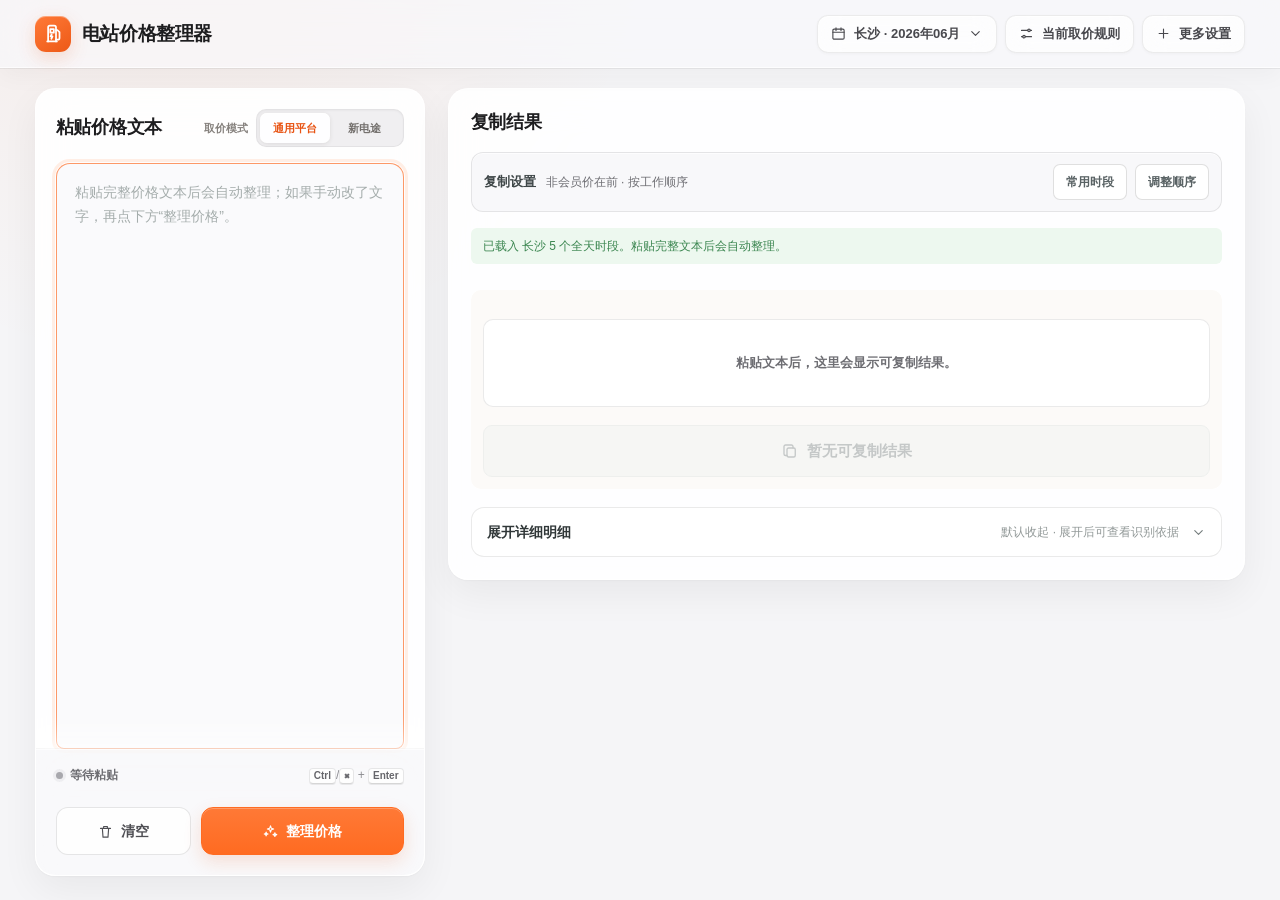
==== commit ddf0964d: "新增取价模式切换" ====
--- a/index.html
+++ b/index.html
@@ -39,6 +39,8 @@
       <symbol id="i-arrow-right" viewBox="0 0 24 24"><path d="M5 12h14m-5-5 5 5-5 5"/></symbol>
       <symbol id="i-eye" viewBox="0 0 24 24"><path d="M2.5 12s3.5-6 9.5-6 9.5 6 9.5 6-3.5 6-9.5 6-9.5-6-9.5-6Z"/><circle cx="12" cy="12" r="2.5"/></symbol>
       <symbol id="i-sliders" viewBox="0 0 24 24"><path d="M4 7h10M18 7h2M4 17h2M10 17h10"/><circle cx="16" cy="7" r="2"/><circle cx="8" cy="17" r="2"/></symbol>
+      <symbol id="i-lock" viewBox="0 0 24 24"><rect x="5" y="10" width="14" height="11" rx="2"/><path d="M8 10V7a4 4 0 0 1 8 0v3M12 15v2"/></symbol>
+      <symbol id="i-shield" viewBox="0 0 24 24"><path d="M12 3 20 6v6c0 5-3.4 8-8 9-4.6-1-8-4-8-9V6l8-3Z"/><path d="m9 12 2 2 4-4"/></symbol>
       <symbol id="i-refresh" viewBox="0 0 24 24"><path d="M20 7v5h-5M4 17v-5h5"/><path d="M6.1 8A7 7 0 0 1 18 6l2 6M18 16A7 7 0 0 1 6 18l-2-6"/></symbol>
       <symbol id="i-trash" viewBox="0 0 24 24"><path d="M4 7h16M9 7V4h6v3M7 7l1 14h8l1-14"/></symbol>
       <symbol id="i-close" viewBox="0 0 24 24"><path d="m6 6 12 12M18 6 6 18"/></symbol>
@@ -93,9 +95,11 @@
           <button type="button" class="more-action-card" data-more-action="help"><span class="more-action-icon">?</span><span><strong>使用说明</strong><small>查看录入与核对方法</small></span></button>
         </div>
         <div class="sample-menu-section">
-          <div class="sample-menu-head"><span><strong>内部样例</strong><small>仅用于内部回归核验</small></span><button type="button" data-more-action="samples">验证密钥</button></div>
-        <div class="sample-row" id="sampleTools" hidden>
-          <select id="sampleSelect" aria-label="回归样例">
+          <div class="sample-menu-head">
+            <span class="sample-menu-title"><strong>内部样例</strong><small>仅用于内部回归核验</small></span>
+            <div class="sample-menu-head-actions">
+              <div class="sample-picker" id="samplePicker" hidden>
+                <select id="sampleSelect" aria-label="回归样例">
             <option value="actual-fast">实际截图转录：快电价 / VIP 价</option>
             <option value="actual-diamond">实际截图转录：黑钻会员价 / 挂牌价</option>
             <option value="actual-huazi">实际截图转录：华自价 / VIP 价</option>
@@ -103,9 +107,27 @@
             <option value="history-mixed">历史样例：价格组前后混排</option>
             <option value="history-formula">历史样例：电费 + 服务费 = 总价</option>
             <option value="history-cross">历史样例：跨多个目标时段</option>
-          </select>
+            <option value="new-etu-three-prices">新电途：三种价格与孤立时间</option>
+            <option value="new-etu-trailing-label">新电途：后置标签与同行内容</option>
+            <option value="new-etu-single-price">新电途：单一价格与孤立时间</option>
+            <option value="precision-five-decimals">价格精度：五位小数保留</option>
+            <option value="precision-fifth-digit-distinct">价格精度：第五位差异不得合并</option>
+            <option value="general-cross-period-conflict">通用规则：跨截图时段价格冲突</option>
+            <option value="general-low-service-fee">通用规则：低于 0.1 的服务费</option>
+            <option value="general-adjusted-formula-order">通用规则：四数字调整公式换序</option>
+            <option value="general-adjusted-formula-ambiguous">通用规则：无标签四数字保持缺失</option>
+            <option value="general-duplicate-identical">通用规则：重复时段内容一致</option>
+            <option value="general-duplicate-conflict">通用规则：重复时段价格冲突</option>
+                </select>
+              </div>
+              <button type="button" data-more-action="samples">验证密钥</button>
+            </div>
+          </div>
+        <div class="sample-row" id="sampleTools" hidden>
           <button type="button" id="loadSampleBtn">载入样例</button>
-        </div>
+          <button type="button" id="runAllSamplesBtn">运行全部样例</button>
+        </div>
+        <div class="sample-regression-report" id="sampleRegressionReport" hidden></div>
         </div>
         <div id="sampleLock" hidden>
           <button type="button" class="sample-loader" id="unlockSamplesBtn">解锁内部样例</button>
@@ -133,6 +155,13 @@
             <h2>粘贴价格文本</h2>
           </div>
           <div class="minor-actions">
+            <div class="parse-mode-control" aria-label="取价模式">
+              <span class="parse-mode-label">取价模式</span>
+              <div class="parse-mode-switch" role="group" aria-label="选择取价模式">
+                <button type="button" class="active" data-parse-mode="general" aria-pressed="true">通用平台</button>
+                <button type="button" data-parse-mode="newEtu" aria-pressed="false">新电途</button>
+              </div>
+            </div>
             <button type="button" class="secondary" id="resetResultBtn" hidden>重新整理</button>
           </div>
         </div>
--- a/电站价格整理器.css
+++ b/电站价格整理器.css
@@ -2643,16 +2643,34 @@
 .v4 .sample-menu-section {
   margin-top: 12px;
   padding: 14px;
-  border: 1px solid #eadfd7;
-  border-radius: 13px;
-  background: #fffaf7;
+  border: 1px solid #e6dfd9;
+  border-radius: 14px;
+  background: #fbfaf9;
 }
 
 .v4 .sample-menu-head {
   display: flex;
   align-items: center;
   justify-content: space-between;
-  gap: 14px;
+  gap: 12px;
+}
+
+.v4 .sample-menu-title {
+  flex: 0 0 auto;
+  min-width: 0;
+}
+
+.v4 .sample-menu-head-actions {
+  display: flex;
+  align-items: center;
+  justify-content: flex-end;
+  flex: 1;
+  min-width: 0;
+}
+
+.v4 .sample-picker {
+  width: min(232px, 100%);
+  min-width: 0;
 }
 
 .v4 .sample-menu-head strong,
@@ -2670,11 +2688,11 @@
   font-size: var(--type-caption);
 }
 
-.v4 .more-menu .sample-menu-head button {
+.v4 .more-menu .sample-menu-head [data-more-action="samples"] {
   width: auto;
   min-height: 36px;
   padding: 0 13px;
-  border: 1px solid #ffb68f;
+  border: 1px solid #efb18f;
   color: var(--brand-strong);
   background: #fff;
   font-size: var(--type-help);
@@ -2682,12 +2700,12 @@
 
 .v4 .sample-menu-section .sample-row:not([hidden]) {
   display: grid;
-  grid-template-columns: minmax(0, 1fr) auto;
+  grid-template-columns: repeat(2, minmax(0, 1fr));
   width: 100%;
   margin: 12px 0 0;
   padding: 12px 0 0;
   border: 0;
-  border-top: 1px solid #efe4dc;
+  border-top: 1px solid #ebe5e0;
   border-radius: 0;
   background: transparent;
 }
@@ -2697,13 +2715,185 @@
   width: 100%;
 }
 
+.v4 .sample-menu-section .pretty-select {
+  min-width: 0;
+}
+
+.v4 .sample-menu-section .pretty-select-trigger {
+  min-width: 0;
+  max-width: 100%;
+  height: 40px;
+  padding-inline: 11px;
+  border-color: #e2dcd7;
+  border-radius: 10px;
+  color: #3d4444;
+  background: #f4f2f0;
+  font-size: var(--type-help);
+  font-weight: 680;
+}
+
+.v4 .sample-menu-section .pretty-select-trigger:hover,
+.v4 .sample-menu-section .pretty-select.open .pretty-select-trigger {
+  border-color: #efa77f;
+  background: #fff;
+  box-shadow: 0 0 0 3px rgba(239, 113, 49, .08);
+}
+
+.v4 .sample-menu-section .pretty-select-value {
+  min-width: 0;
+  overflow: hidden;
+  text-overflow: ellipsis;
+  white-space: nowrap;
+}
+
+.v4 .sample-menu-section .pretty-select-menu {
+  top: calc(100% + 6px);
+  width: 100%;
+  min-width: 100%;
+  max-width: 100%;
+  overflow-x: hidden;
+  border-color: #e4ddd8;
+  border-radius: 12px;
+  transform-origin: top right;
+}
+
+.v4 .sample-menu-section .pretty-select-option {
+  min-height: 44px;
+  height: auto;
+  padding-block: 7px;
+}
+
+.v4 .sample-menu-section .pretty-select-option-label {
+  min-width: 0;
+  flex: 1;
+  line-height: 1.4;
+}
+
+.v4 .sample-menu-section .pretty-select-option-label > span:last-child {
+  display: -webkit-box;
+  min-width: 0;
+  overflow: hidden;
+  white-space: normal;
+  -webkit-box-orient: vertical;
+  -webkit-line-clamp: 2;
+}
+
+.v4 .sample-menu-section .pretty-select-check {
+  flex: 0 0 auto;
+}
+
 .v4 .sample-menu-section #loadSampleBtn {
-  width: auto;
+  width: 100%;
   min-height: 42px;
   padding-inline: 15px;
-  border-color: var(--brand);
+  border-color: #f06d30;
   color: #fff;
-  background: var(--brand);
+  background: #f06d30;
+}
+
+.v4 .sample-menu-section #runAllSamplesBtn {
+  width: 100%;
+  min-height: 42px;
+  padding-inline: 15px;
+  border-color: transparent;
+  color: #414847;
+  background: #f1efed;
+}
+
+.v4 .sample-menu-section #loadSampleBtn:hover {
+  color: #fff;
+  background: #df5e25;
+}
+
+.v4 .sample-menu-section #runAllSamplesBtn:hover {
+  color: #343a39;
+  background: #e9e6e3;
+}
+
+.v4 .sample-regression-report {
+  margin-top: 12px;
+  padding-top: 12px;
+  border-top: 1px solid #efe4dc;
+  color: #46504d;
+  font-size: var(--type-help);
+}
+
+.v4 .sample-regression-summary {
+  display: flex;
+  align-items: flex-start;
+  justify-content: space-between;
+  gap: 12px;
+  padding: 10px 12px;
+  border-radius: 10px;
+  background: #fff;
+}
+
+.v4 .sample-regression-report.all-passed .sample-regression-summary {
+  color: #18704c;
+  background: #eef8f2;
+}
+
+.v4 .sample-regression-report.has-failures .sample-regression-summary {
+  color: #9b3c27;
+  background: #fff0eb;
+}
+
+.v4 .sample-regression-summary span,
+.v4 .sample-regression-report details span,
+.v4 .sample-regression-report li small {
+  color: #7b8381;
+  font-weight: 500;
+}
+
+.v4 .sample-regression-report details {
+  margin-top: 8px;
+  padding: 8px 10px;
+  border: 1px solid #eadfd7;
+  border-radius: 10px;
+  background: #fff;
+}
+
+.v4 .sample-regression-report summary {
+  display: flex;
+  justify-content: space-between;
+  gap: 12px;
+  cursor: pointer;
+  font-weight: 700;
+}
+
+.v4 .sample-regression-report ul {
+  margin: 8px 0 0;
+  padding-left: 18px;
+}
+
+.v4 .sample-regression-report li + li {
+  margin-top: 6px;
+}
+
+.v4 .sample-regression-report li small {
+  display: block;
+}
+
+@media (max-width: 720px) {
+  .v4 .sample-menu-head {
+    align-items: stretch;
+    flex-direction: column;
+  }
+
+  .v4 .sample-menu-head-actions,
+  .v4 .sample-picker,
+  .v4 .more-menu .sample-menu-head [data-more-action="samples"] {
+    width: 100%;
+  }
+
+  .v4 .sample-menu-section .sample-row:not([hidden]) {
+    grid-template-columns: 1fr;
+  }
+
+  .v4 .sample-menu-section #loadSampleBtn,
+  .v4 .sample-menu-section #runAllSamplesBtn {
+    width: 100%;
+  }
 }
 
 .v4 .detail-fold > summary {
@@ -4536,3 +4726,667 @@
     --line-strong: rgba(0, 0, 0, .34);
   }
 }
+
+/* Apple 交互修正：紧凑选择器、单一滚动区域与可打断的物理反馈。 */
+.v4 button:active:not(:disabled) {
+  transform: translateY(1px) scale(.97);
+  box-shadow: 0 1px 2px rgba(0, 0, 0, .06);
+  transition-duration: 60ms;
+}
+
+.v4 .icon-button:active:not(:disabled),
+.v4 .editor-remove:active:not(:disabled),
+.v4 .time-picker-toggle:active:not(:disabled) {
+  transform: scale(.92);
+}
+
+.v4 #configSummaryBtn .icon:last-child {
+  transition: transform 180ms cubic-bezier(.2, .8, .2, 1);
+}
+
+.v4 #configSummaryBtn[aria-expanded="true"] .icon:last-child {
+  transform: rotate(180deg);
+}
+
+.v4 .top-popover {
+  opacity: 0;
+  animation: none;
+  pointer-events: none;
+  transform: translateY(-7px) scale(.975);
+  transition:
+    opacity 150ms ease-out,
+    transform 190ms cubic-bezier(.2, .82, .2, 1);
+  will-change: transform, opacity;
+}
+
+.v4 .top-popover.is-visible {
+  opacity: 1;
+  pointer-events: auto;
+  transform: translateY(0) scale(1);
+}
+
+.v4 .config-popover {
+  right: 230px;
+  display: grid;
+  gap: 0;
+  width: 304px;
+  min-width: 0;
+  padding: 8px;
+  transform-origin: top center;
+}
+
+.v4 .config-popover .top-menu-heading {
+  display: flex;
+  align-items: baseline;
+  justify-content: space-between;
+  gap: 10px;
+  margin: 0 4px 3px;
+  padding: 7px 6px 10px;
+}
+
+.v4 .config-popover .top-menu-heading strong {
+  flex: 0 0 auto;
+  font-size: 13px;
+}
+
+.v4 .config-popover .top-menu-heading span {
+  overflow: hidden;
+  font-size: 10px;
+  text-overflow: ellipsis;
+  white-space: nowrap;
+}
+
+.v4 .config-popover .header-control {
+  display: grid;
+  grid-template-columns: 68px minmax(0, 1fr);
+  gap: 6px;
+  align-items: center;
+  width: 100%;
+  min-width: 0;
+  min-height: 48px;
+  padding: 5px 6px;
+  border: 0;
+  border-radius: 10px;
+  background: transparent;
+  box-shadow: none;
+  transition: background-color 150ms ease-out;
+}
+
+.v4 .config-popover .header-control:hover {
+  background: rgba(118, 118, 128, .07);
+}
+
+.v4 .config-popover .header-control + .header-control {
+  border-top: 1px solid var(--line);
+  border-radius: 0 0 10px 10px;
+}
+
+.v4 .config-popover .header-control label {
+  color: #646469;
+  font-size: 12px;
+  font-weight: 620;
+}
+
+.v4 .config-popover .pretty-select,
+.v4 .config-popover .pretty-select-trigger {
+  width: 100%;
+  min-width: 0 !important;
+}
+
+.v4 .config-popover .pretty-select-trigger {
+  min-height: 36px;
+  height: 36px;
+  gap: 10px;
+  padding: 0 10px;
+  border-color: rgba(29, 29, 31, .1);
+  border-radius: 8px;
+  background: rgba(255, 255, 255, .78);
+  font-size: 13px;
+  box-shadow: inset 0 1px 0 rgba(255, 255, 255, .8);
+}
+
+.v4 .config-popover .pretty-select-menu {
+  right: 0;
+  left: auto;
+  width: 100%;
+}
+
+.v4 .pretty-select-menu {
+  opacity: 0;
+  pointer-events: none;
+  transform: translateY(-5px) scale(.98);
+  transform-origin: top center;
+  transition:
+    opacity 130ms ease-out,
+    transform 170ms cubic-bezier(.2, .82, .2, 1);
+  will-change: transform, opacity;
+}
+
+.v4 .pretty-select-menu.is-visible {
+  opacity: 1;
+  pointer-events: auto;
+  transform: translateY(0) scale(1);
+}
+
+.v4 .pretty-select-option:active:not(:disabled) {
+  transform: scale(.985);
+}
+
+.v4 .modal,
+.v4 .popover,
+.v4 .help-drawer {
+  transition-timing-function: cubic-bezier(.2, .82, .2, 1);
+}
+
+.v4 .modal.time-table-editor {
+  width: min(1320px, calc(100vw - 32px));
+  height: min(802px, calc(100dvh - 32px));
+  max-height: calc(100dvh - 32px);
+  padding: 0;
+  overflow: hidden;
+  border-radius: 24px;
+  box-sizing: border-box;
+}
+
+.v4 .time-table-editor .editor-header {
+  padding: 21px 28px 15px;
+}
+
+.v4 .time-table-editor .editor-header h2 {
+  margin-top: 7px;
+  font-size: 30px;
+  letter-spacing: -.025em;
+}
+
+.v4 .time-table-editor .editor-kicker {
+  font-size: 13px;
+}
+
+.v4 .time-table-editor .editor-close {
+  width: 40px;
+  height: 40px;
+  min-height: 40px;
+}
+
+.v4 .time-table-editor #editorContent:not([hidden]) {
+  min-width: 0;
+  overflow: hidden;
+}
+
+.v4 .time-table-editor .editor-sections {
+  min-width: 0;
+  padding: 0 24px 10px;
+  overflow-x: hidden;
+  overflow-y: auto;
+  overscroll-behavior: contain;
+  scrollbar-gutter: stable;
+}
+
+.v4 .time-table-editor .editor-section,
+.v4 .time-table-editor .editor-config-row,
+.v4 .time-table-editor .editor-period-table {
+  min-width: 0;
+  max-width: 100%;
+}
+
+.v4 .time-table-editor .editor-period-section {
+  padding: 13px 18px 14px;
+}
+
+.v4 .time-table-editor .editor-period-row {
+  min-height: 52px;
+  padding-block: 5px;
+}
+
+.v4 .time-table-editor .editor-name-field {
+  display: block;
+  min-width: 0;
+}
+
+.v4 .time-table-editor .editor-field-caption {
+  display: none;
+}
+
+.v4 .time-table-editor .editor-period-row > .editor-name-field {
+  grid-column: 1;
+}
+
+.v4 .time-table-editor .editor-footer {
+  min-height: 74px;
+  padding: 11px 28px;
+}
+
+.v4 .time-table-editor .editor-footer button {
+  min-height: 48px;
+}
+
+@media (max-width: 1180px) {
+  .v4 .modal.time-table-editor {
+    width: calc(100vw - 24px);
+    height: calc(100dvh - 24px);
+    max-height: calc(100dvh - 24px);
+    padding: 0;
+    overflow: hidden;
+  }
+
+  .v4 .time-table-editor .editor-sections {
+    padding-inline: 18px;
+  }
+
+  .v4 .time-table-editor .editor-field-caption,
+  .v4 .time-table-editor .time-picker-field::before,
+  .v4 .time-table-editor .editor-tone-field::before {
+    display: block;
+    color: #747478;
+    font-size: 11px;
+    font-weight: 620;
+    line-height: 1.2;
+  }
+
+  .v4 .time-table-editor .time-picker-field,
+  .v4 .time-table-editor .editor-tone-field {
+    display: grid;
+    gap: 5px;
+  }
+
+  .v4 .time-table-editor .time-picker-field::before,
+  .v4 .time-table-editor .editor-tone-field::before {
+    content: attr(data-field-label);
+  }
+
+  .v4 .time-table-editor .time-picker-toggle {
+    top: auto;
+    bottom: 0;
+  }
+}
+
+@media (max-width: 760px) {
+  .v4 .config-popover {
+    right: auto;
+    left: 12px;
+    width: min(304px, calc(100vw - 24px));
+  }
+
+  .v4 .modal.time-table-editor {
+    left: 0;
+    right: 0;
+    top: auto;
+    bottom: 0;
+    width: 100%;
+    height: calc(100dvh - 8px);
+    max-height: calc(100dvh - 8px);
+    padding: 0 0 env(safe-area-inset-bottom);
+    overflow: hidden;
+    border-radius: 22px 22px 0 0;
+    transform: translateY(22px) scale(.99);
+    transform-origin: bottom center;
+  }
+
+  .v4 .modal.time-table-editor.is-visible {
+    transform: translateY(0) scale(1);
+  }
+
+  .v4 .time-table-editor .editor-header {
+    padding: 18px 18px 13px;
+  }
+
+  .v4 .time-table-editor .editor-header h2 {
+    font-size: 27px;
+  }
+
+  .v4 .time-table-editor .editor-sections {
+    padding: 0 12px 8px;
+    scrollbar-gutter: auto;
+  }
+}
+
+/* 2026-07 Apple-style polish: stable selectors and compact access state. */
+.v4 .config-popover {
+  width: 280px;
+}
+
+.v4 .config-popover .top-menu-heading {
+  margin-inline: 2px;
+  padding-inline: 8px;
+}
+
+.v4 .config-popover .header-control {
+  grid-template-columns: 72px 124px;
+  justify-content: start;
+  gap: 8px;
+  padding-left: 18px;
+}
+
+.v4 .config-popover .header-control label {
+  white-space: nowrap;
+}
+
+.v4 .config-popover .pretty-select,
+.v4 .config-popover .pretty-select-trigger,
+.v4 .config-popover .pretty-select-menu {
+  width: 124px;
+  min-width: 124px !important;
+  max-width: 124px;
+}
+
+.v4 .config-popover .pretty-select-trigger {
+  justify-content: space-between;
+  gap: 8px;
+  padding-inline: 10px;
+  font-variant-numeric: tabular-nums;
+  letter-spacing: 0;
+}
+
+.v4 .config-popover .pretty-select-value,
+.v4 .config-popover .pretty-select-option-label,
+.v4 .config-popover .pretty-select-option-label > span {
+  flex: 0 0 auto;
+  min-width: 0;
+  white-space: nowrap;
+}
+
+.v4 .config-popover .pretty-select-option {
+  gap: 8px;
+  min-height: 38px;
+  font-variant-numeric: tabular-nums;
+  white-space: nowrap;
+}
+
+.v4 .modal.time-table-editor:not(.is-unlocked) {
+  width: min(820px, calc(100vw - 40px));
+  height: auto;
+  max-height: calc(100dvh - 40px);
+  overflow: auto;
+  border-radius: 30px;
+}
+
+.v4 .time-table-editor:not(.is-unlocked) .editor-header {
+  padding: 28px 34px 22px;
+}
+
+.v4 .time-table-editor:not(.is-unlocked) .editor-kicker {
+  gap: 9px;
+  font-size: 14px;
+  font-weight: 700;
+}
+
+.v4 .time-table-editor:not(.is-unlocked) .editor-kicker .icon {
+  width: 32px;
+  height: 32px;
+  padding: 7px;
+}
+
+.v4 .time-table-editor:not(.is-unlocked) .editor-header h2 {
+  margin-top: 10px;
+  font-size: clamp(32px, 3vw, 36px);
+  font-weight: 740;
+  line-height: 1.08;
+  letter-spacing: -.035em;
+}
+
+.v4 .time-table-editor:not(.is-unlocked) .editor-close {
+  width: 44px;
+  height: 44px;
+  min-height: 44px;
+  border: 1px solid rgba(29, 29, 31, .08);
+  background: rgba(246, 244, 242, .76);
+  box-shadow: inset 0 1px 0 rgba(255, 255, 255, .88);
+}
+
+.v4 .time-table-editor:not(.is-unlocked) .editor-access {
+  display: grid;
+  grid-template-columns: minmax(0, 1fr) auto;
+  gap: 14px;
+  align-items: center;
+  margin: 0 34px 32px;
+  padding: 22px 24px 20px;
+  border: 1px solid rgba(214, 204, 196, .68);
+  border-radius: 20px;
+  background: rgba(255, 252, 249, .74);
+  box-shadow: inset 0 1px 0 rgba(255, 255, 255, .92);
+}
+
+.v4 .time-table-editor .editor-access-heading {
+  display: flex;
+  grid-column: 1 / -1;
+  align-items: center;
+  gap: 10px;
+  color: #343638;
+  font-size: 17px;
+  font-weight: 700;
+  line-height: 1.2;
+}
+
+.v4 .time-table-editor .editor-access-heading .icon {
+  width: 20px;
+  height: 20px;
+  color: var(--accent);
+}
+
+.v4 .time-table-editor .editor-key-field {
+  position: relative;
+  display: block;
+  min-width: 0;
+}
+
+.v4 .time-table-editor .editor-key-label {
+  position: absolute;
+  width: 1px;
+  height: 1px;
+  padding: 0;
+  overflow: hidden;
+  clip: rect(0, 0, 0, 0);
+  white-space: nowrap;
+  border: 0;
+}
+
+.v4 .time-table-editor .editor-key-field input {
+  height: 50px;
+  padding-inline: 15px;
+  border-color: rgba(29, 29, 31, .14);
+  border-radius: 13px;
+  background: rgba(255, 255, 255, .86);
+  color: #252729;
+  font-size: 15px;
+  font-weight: 560;
+  box-shadow:
+    inset 0 1px 0 rgba(255, 255, 255, .92),
+    0 1px 2px rgba(53, 43, 36, .03);
+  transition:
+    border-color 150ms ease-out,
+    box-shadow 180ms ease-out,
+    background-color 150ms ease-out;
+}
+
+.v4 .time-table-editor .editor-key-field input::placeholder {
+  color: #a6a6aa;
+  font-weight: 500;
+}
+
+.v4 .time-table-editor .editor-key-field input:focus {
+  border-color: rgba(255, 107, 33, .64);
+  background: #fff;
+  box-shadow: 0 0 0 4px rgba(255, 107, 33, .11);
+}
+
+.v4 .time-table-editor:not(.is-unlocked) #editorUnlock {
+  min-width: 126px;
+  min-height: 50px;
+  padding-inline: 22px;
+  border-radius: 13px;
+  font-size: 15px;
+  font-weight: 700;
+}
+
+.v4 .time-table-editor .editor-access-note,
+.v4 .time-table-editor #editorKeyError {
+  display: flex;
+  grid-column: 1 / -1;
+  align-items: center;
+  gap: 7px;
+  margin: 0;
+  font-size: 12px;
+  font-weight: 560;
+  line-height: 1.4;
+}
+
+.v4 .time-table-editor .editor-access-note {
+  color: #8d8b89;
+}
+
+.v4 .time-table-editor .editor-access-note .icon {
+  color: rgba(255, 107, 33, .5);
+}
+
+.v4 .time-table-editor #editorKeyError {
+  color: #c34d32;
+}
+
+.v4 .time-table-editor #editorKeyError[hidden] {
+  display: none;
+}
+
+@media (max-width: 760px) {
+  .v4 .config-popover {
+    width: min(280px, calc(100vw - 24px));
+  }
+
+  .v4 .modal.time-table-editor:not(.is-unlocked) {
+    width: 100%;
+    height: auto;
+    max-height: calc(100dvh - 8px);
+    overflow: auto;
+  }
+
+  .v4 .time-table-editor:not(.is-unlocked) .editor-header {
+    padding: 22px 20px 18px;
+  }
+
+  .v4 .time-table-editor:not(.is-unlocked) .editor-header h2 {
+    margin-top: 10px;
+    font-size: 30px;
+  }
+
+  .v4 .time-table-editor:not(.is-unlocked) .editor-access {
+    margin: 0 16px 18px;
+    padding: 20px;
+  }
+}
+
+@media (max-width: 520px) {
+  .v4 .time-table-editor:not(.is-unlocked) .editor-access {
+    grid-template-columns: 1fr;
+  }
+
+  .v4 .time-table-editor:not(.is-unlocked) #editorUnlock {
+    width: 100%;
+  }
+}
+
+@media (max-width: 268px) {
+  .v4 .config-popover .header-control {
+    grid-template-columns: 1fr;
+  }
+
+  .v4 .config-popover .pretty-select,
+  .v4 .config-popover .pretty-select-trigger,
+  .v4 .config-popover .pretty-select-menu {
+    width: 100%;
+    min-width: 0 !important;
+    max-width: none;
+  }
+}
+
+/* 取价模式：在输入区标题内提供紧凑、明确的双选切换。 */
+.v4 .input-panel .panel-head {
+  align-items: center;
+  gap: 12px;
+}
+
+.v4 .input-panel .minor-actions {
+  display: flex !important;
+  flex: 0 0 auto;
+  align-items: center;
+  margin-left: auto;
+}
+
+.v4 .parse-mode-control {
+  display: flex;
+  align-items: center;
+  gap: 8px;
+}
+
+.v4 .parse-mode-label {
+  color: #85817d;
+  font-size: 11px;
+  font-weight: 600;
+  line-height: 1;
+  white-space: nowrap;
+}
+
+.v4 .parse-mode-switch {
+  display: grid;
+  grid-template-columns: repeat(2, minmax(0, 1fr));
+  width: 148px;
+  padding: 3px;
+  border: 1px solid rgba(29, 29, 31, .055);
+  border-radius: 10px;
+  background: rgba(118, 118, 128, .105);
+  box-shadow: inset 0 1px 2px rgba(29, 29, 31, .035);
+}
+
+.v4 .parse-mode-switch button {
+  min-width: 0;
+  min-height: 30px;
+  padding: 0 7px;
+  color: #74706d;
+  border: 0;
+  border-radius: 7px;
+  background: transparent;
+  box-shadow: none;
+  font-size: 11px;
+  font-weight: 650;
+  line-height: 1;
+  white-space: nowrap;
+  transform: none;
+  transition: color 140ms ease-out, background-color 140ms ease-out, box-shadow 160ms ease-out;
+}
+
+.v4 .parse-mode-switch button:hover {
+  color: #4b4744;
+  background: rgba(255, 255, 255, .42);
+  box-shadow: none;
+  transform: none;
+}
+
+.v4 .parse-mode-switch button.active {
+  color: var(--brand-strong);
+  background: rgba(255, 255, 255, .96);
+  box-shadow: 0 1px 4px rgba(54, 44, 37, .11), inset 0 1px 0 rgba(255, 255, 255, .96);
+}
+
+.v4 .parse-mode-switch button:focus-visible {
+  outline: 2px solid rgba(255, 107, 33, .42);
+  outline-offset: 1px;
+}
+
+@media (max-width: 560px) {
+  .v4 .input-panel .panel-head {
+    align-items: stretch;
+    flex-direction: column;
+    gap: 10px;
+  }
+
+  .v4 .input-panel .minor-actions,
+  .v4 .parse-mode-control {
+    width: 100%;
+  }
+
+  .v4 .parse-mode-control {
+    justify-content: space-between;
+  }
+
+  .v4 .parse-mode-switch {
+    width: min(184px, calc(100% - 64px));
+  }
+}
